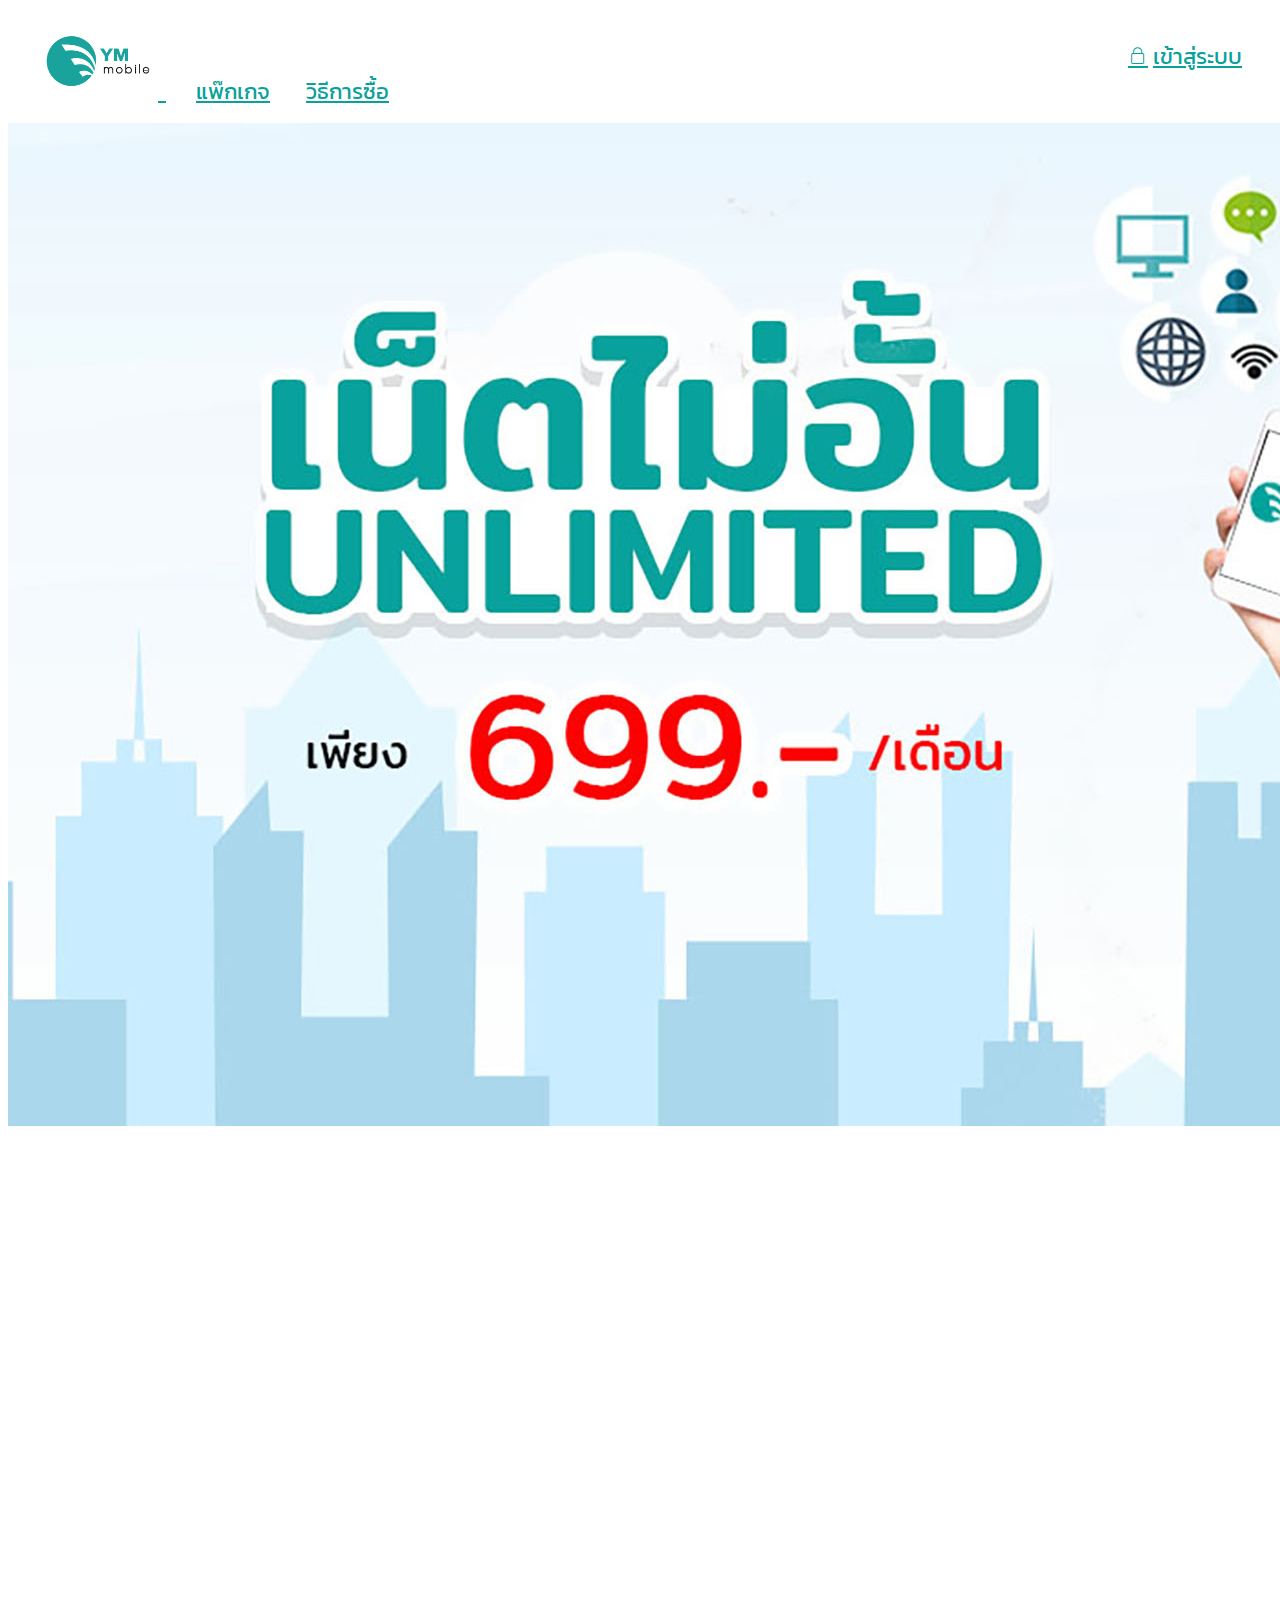
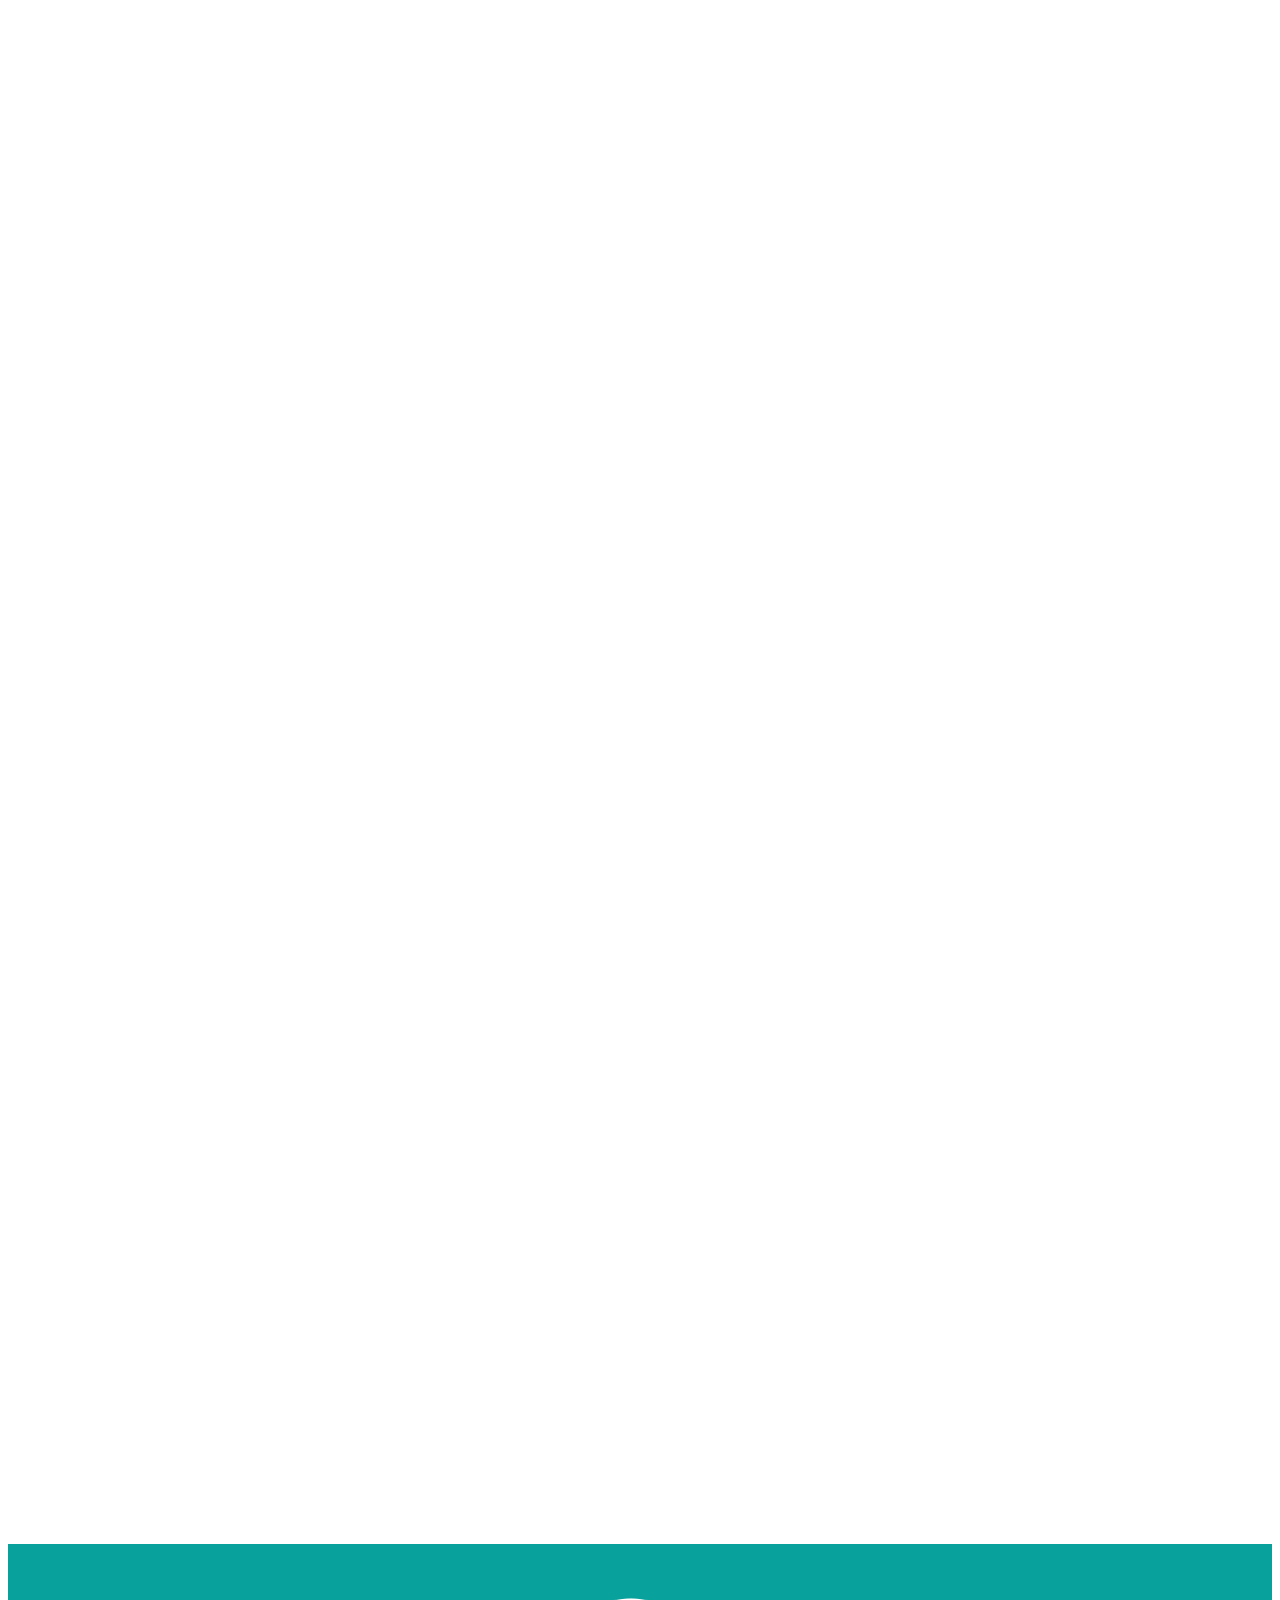
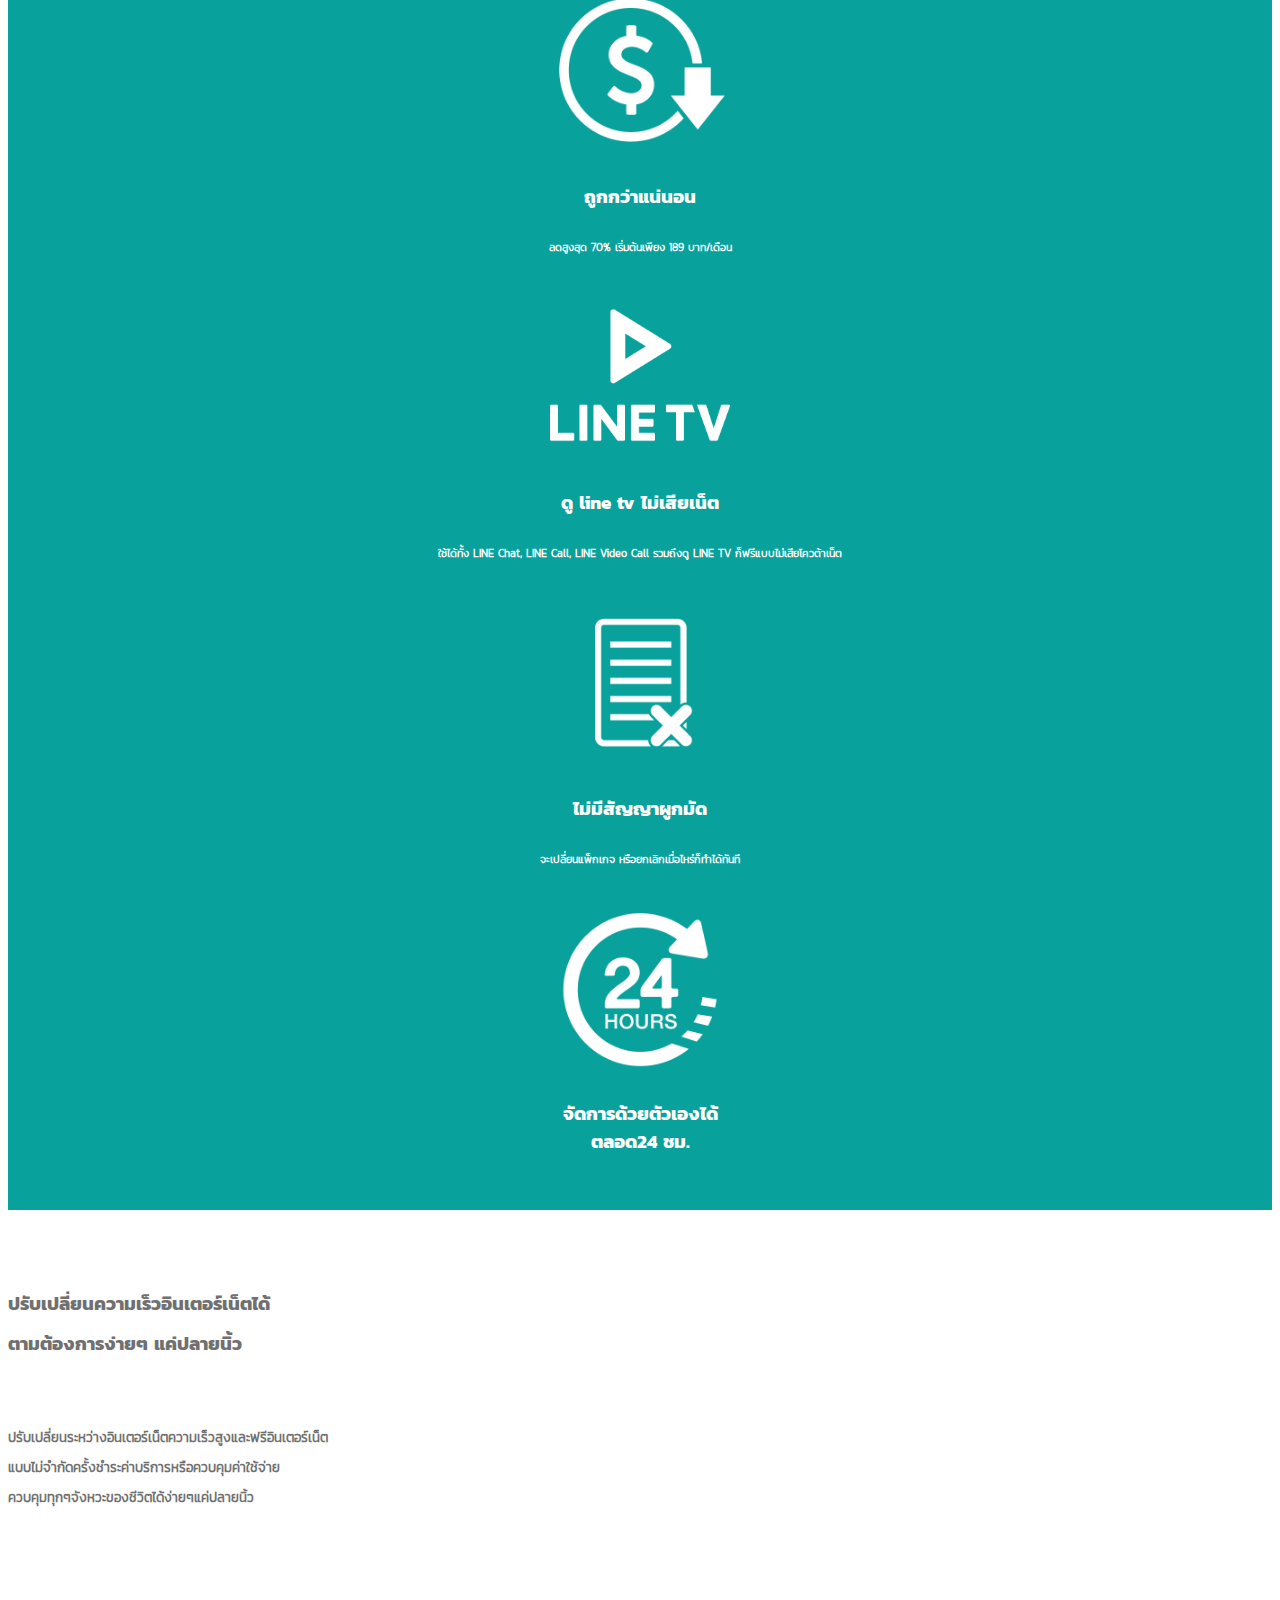
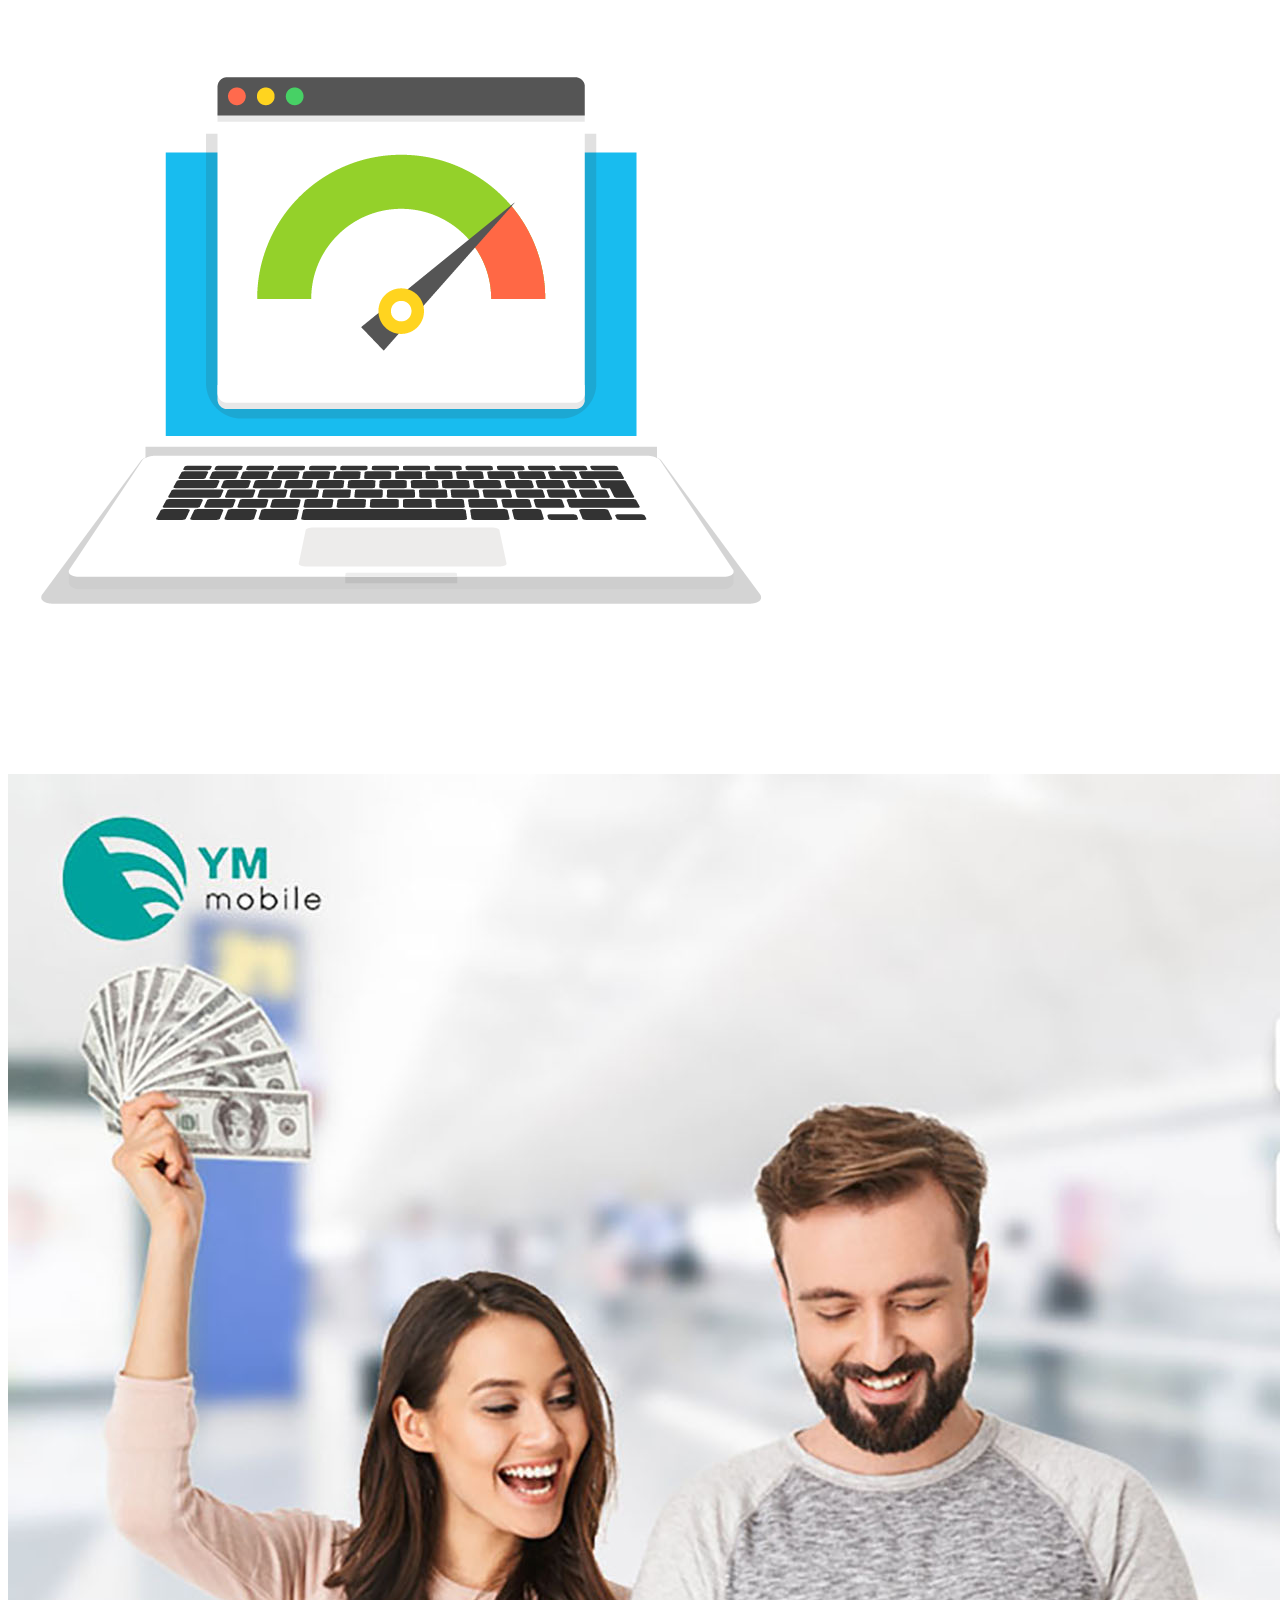
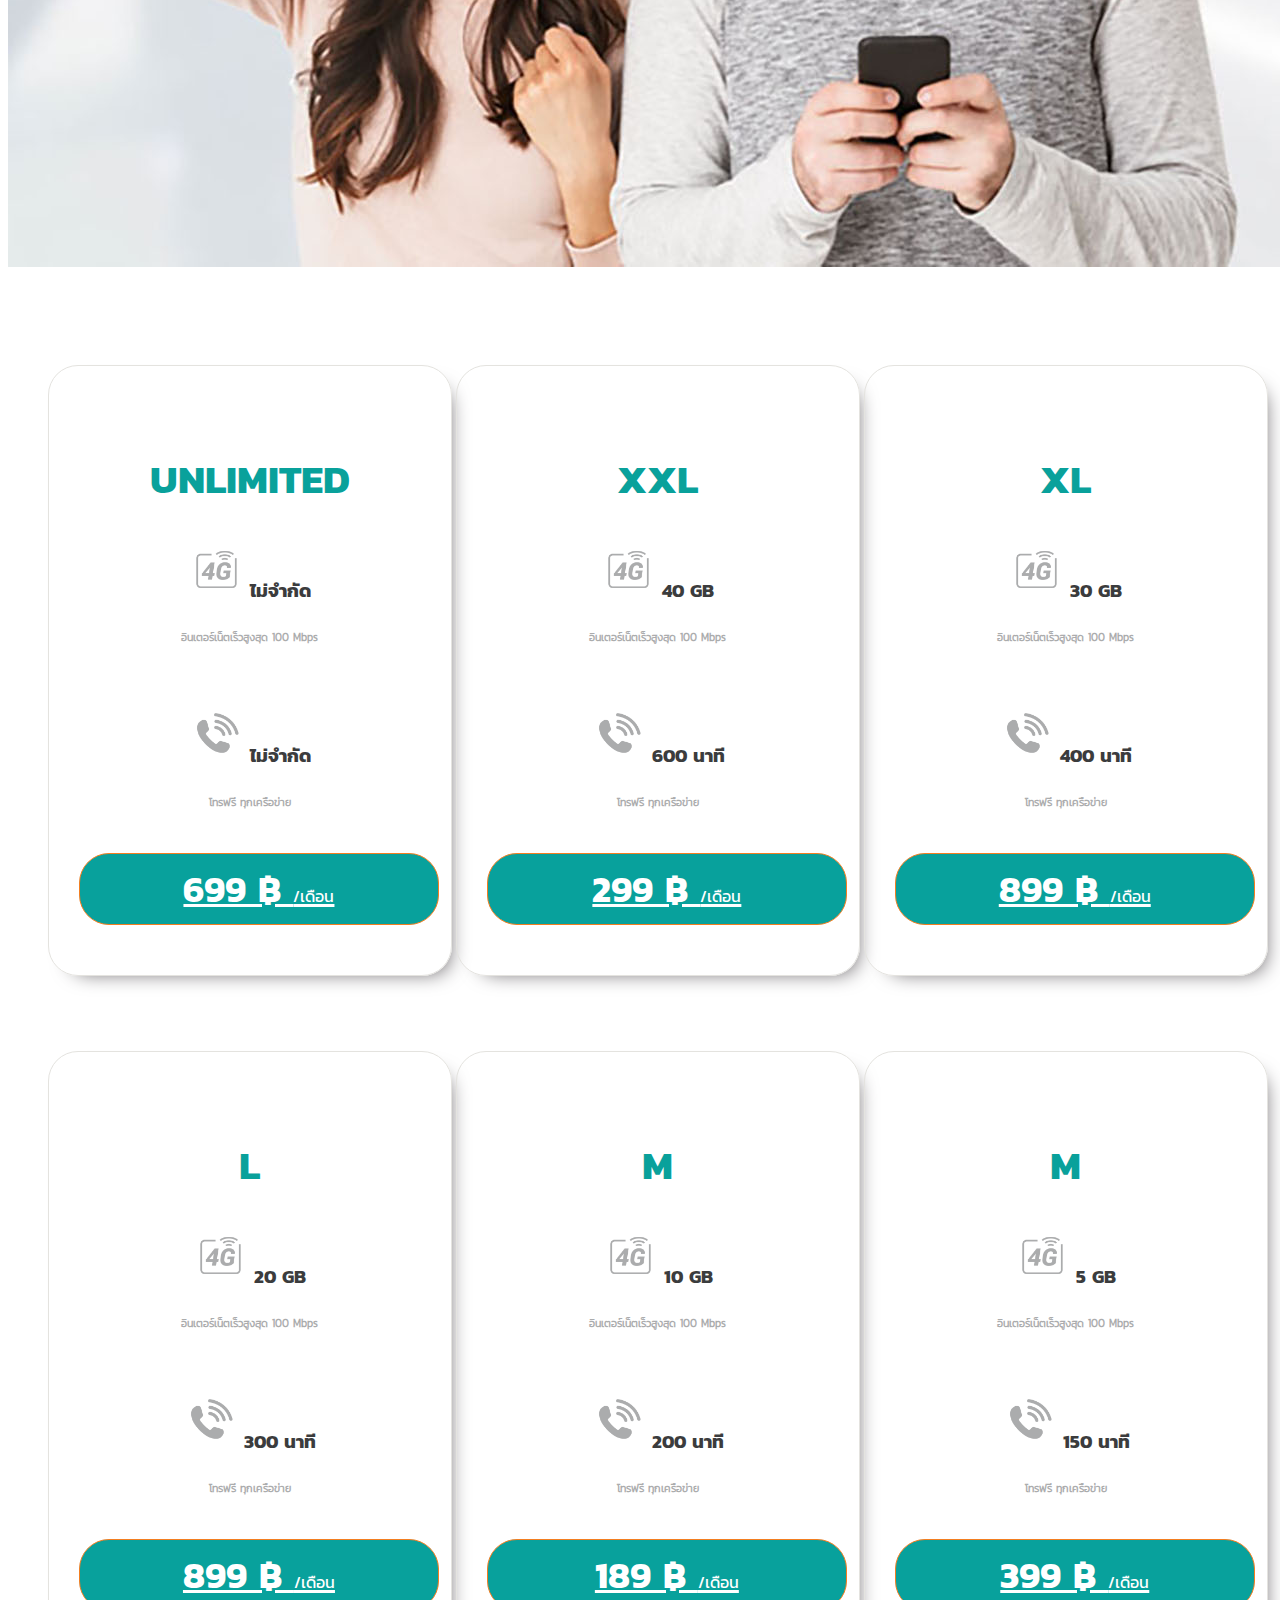
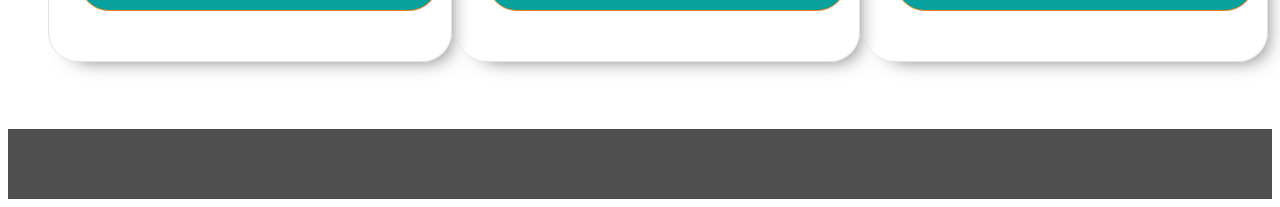
==== index.html @ 4eec6239 "frist commit" ====
<!DOCTYPE html>
<html>
<head>
    <meta charset="utf-8">
    <meta http-equiv="X-UA-Compatible" content="IE=edge">
    <meta name="viewport" content="width=device-width, initial-scale=1">
    <link rel="stylesheet" href="https://stackpath.bootstrapcdn.com/bootstrap/4.5.0/css/bootstrap.min.css"
        integrity="sha384-9aIt2nRpC12Uk9gS9baDl411NQApFmC26EwAOH8WgZl5MYYxFfc+NcPb1dKGj7Sk" crossorigin="anonymous">
    <link href="css/main.css" rel="stylesheet" type="text/css" />  
    <!--  <link rel="shortcut icon" href="images/icon.ico" /> -->
    <link rel="icon" type="image/x-icon" href="images/iconx.png">
    <link rel="stylesheet" href="https://cdn.linearicons.com/free/1.0.0/icon-font.min.css">
    <link rel="stylesheet" href="https://pro.fontawesome.com/releases/v5.10.0/css/all.css" integrity="sha384-AYmEC3Yw5cVb3ZcuHtOA93w35dYTsvhLPVnYs9eStHfGJvOvKxVfELGroGkvsg+p" crossorigin="anonymous"/>
    <title> YM mobile </title> 
    <link href="css/lightslider.css" rel="stylesheet" type="text/css" />

</head>
<body>
    <header>
        <div class="col-12">
            <div class="row justify-content-center">
                <div class="col-lg-10 col-12">
                    <a href="#">
                        <img src="images/logo.png" class=" logo">
                    </a>
                    <a href="#">แพ๊กเกจ</a>
                    <a href="#">วิธีการซื้อ</a>
                    <a href="#" class="login">เข้าสู่ระบบ</a>
                </div>
            </div>
        </div>
    </header> 

    <main>
        
        <section id="cover">
            <div id="demo" class="carousel slide carousel-fade" data-ride="carousel">
                <!-- <ul class="carousel-indicators">
                    <li data-target="#demo" data-slide-to="0" class="active"></li>
                    <li data-target="#demo" data-slide-to="1"></li>
                    <li data-target="#demo" data-slide-to="2"></li>
                </ul> -->
                <div class="carousel-inner">
                    <div class="carousel-item uk-cover active">
                        <img src="images/banner8.jpg" class="img-fluid d-block mx-auto mb-x">
                        <img src="images/banner8m.png" class="img-fluid d-block mx-auto pc-x">
                    </div>
                    <div class="carousel-item uk-cover">
                        <img src="images/banner8.jpg" class="img-fluid d-block mx-auto mb-x">
                        <img src="images/banner8m.png" class="img-fluid d-block mx-auto pc-x">
                    </div>
                    <div class="carousel-item uk-cover-background">
                        <img src="images/banner8.jpg" class="img-fluid d-block mx-auto mb-x">
                        <img src="images/banner8m.png" class="img-fluid d-block mx-auto pc-x">
                    </div>
                </div>
            </div>
        </section>

        <section class="sec2">
            <div class="clearfix">&nbsp;</div>
            <div class="clearfix">&nbsp;</div>
            <div class="col">
                <div class="row justify-content-center">
                    <div class="col-lg-10">
                        <div class="row">
                            <div class="col-lg-3 col-12 p-0">
                                <img src="images/1-01.png" class="img-fluid d-block mx-auto">
                                <h3>ถูกกว่าแน่นอน</h3>
                                <h6>ลดสูงสุด 70% เริ่มต้นเพียง 189 บาท/เดือน</h6>
                            </div>
                            <div class="col-lg-3 col-12 p-0">
                                <img src="images/2.png" class="img-fluid d-block mx-auto">
                                <h3>ดู line tv ไม่เสียเน็ต</h3>
                                <h6>ใช้ได้ทั้ง LINE Chat, LINE Call, LINE Video Call รวมถึงดู LINE TV ก็ฟรีแบบไม่เสียโควต้าเน็ต</h6>
                            </div>
                            <div class="col-lg-3 col-12 p-0">
                                <img src="images/3-01.png" class="img-fluid d-block mx-auto">
                                <h3>ไม่มีสัญญาผูกมัด</h3>
                                <h6>จะเปลี่ยนแพ็กเกจ หรือยกเลิกเมื่อไหร่ก็ทำได้ทันที</h6>
                            </div>
                            <div class="col-lg-3 col-12 p-0">
                                <img src="images/4-01.png" class="img-fluid d-block mx-auto">
                                <h3>จัดการด้วยตัวเองได้ <br>ตลอด24 ชม.</h3>
                            </div>
                        </div>
                    </div>
                </div>
            </div>
            <div class="clearfix">&nbsp;</div>
            <div class="clearfix">&nbsp;</div>
        </section>
        <section class="sec3">
            <div class="clearfix">&nbsp;</div>
            <div class="clearfix">&nbsp;</div>
            <div class="col">
                <div class="row justify-content-center">
                    <div class="col-lg-8">
                        <div class="row">
                            <div class="col-lg-9 col-12">
                                <span class="mb-x"><br></span>
                                <h3>ปรับเปลี่ยนความเร็วอินเตอร์เน็ตได้ <br> ตามต้องการง่ายๆ แค่ปลายนิ้ว</h3>
                                <span class="mb-x"><br></span>
                                <h5 class="mb-x">
                                    ปรับเปลี่ยนระหว่างอินเตอร์เน็ตความเร็วสูงและฟรีอินเตอร์เน็ต<br>
                                    แบบไม่จำกัดครั้งชำระค่าบริการหรือควบคุมค่าใช้จ่าย<br>
                                    ควบคุมทุกๆจังหวะของชีวิตได้ง่ายๆแค่ปลายนิ้ว
                                </h5>
                            </div>
                            <div class="col-lg-3 col-12">
                                <img src="images/Untitled-1-01.png" class="img-fluid d-block mx-auto"> 
                                <h5 class="pc-x">
                                    ปรับเปลี่ยนระหว่างอินเตอร์เน็ตความเร็วสูงและฟรีอินเตอร์เน็ต<br>
                                    แบบไม่จำกัดครั้งชำระค่าบริการหรือควบคุมค่าใช้จ่าย<br>
                                    ควบคุมทุกๆจังหวะของชีวิตได้ง่ายๆแค่ปลายนิ้ว
                                </h5>
                            </div> 
                        </div>
                    </div>
                </div>
            </div>
            <div class="clearfix">&nbsp;</div>
            <div class="clearfix">&nbsp;</div>
        </section>
        <section>
            <img src="images/boxd.jpg" class="img-fluid d-block mx-auto mb-x">
            <img src="images/boxdm.png" class="img-fluid d-block mx-auto pc-x">
        </section>

        <section class="sec4">
            <div class="clearfix">&nbsp;</div> 
            
            <div class="col">
                <div class="row justify-content-center">
                    <div class="col-1 p-0 pc-x"></div>
                    <div class="col-lg-9 col-11 p-0">
                        <div class="row">
                            <ul id="product">
                                <li>
                                    <div class="col-12 ">
                                        <div class="col box-p">
                                            <h2>UNLIMITED</h2>
                                            <h3> <img src="images/4g-01.png"> ไม่จำกัด</h3>
                                            <h6>อินเตอร์เน็ตเร็วสูงสุด 100 Mbps</h6>
                                            <br>
                                            <h3> <img src="images/call-01.png"> ไม่จำกัด</h3>
                                            <h6>โทรฟรี ทุกเครือข่าย</h6>
                                            <br>
                                            <div class="col">
                                                <a href="#" class="btn-x">699 ฿ <span>/เดือน</span></a>
                                            </div>
                                            <span class="p">ลด 72%<br>12 เดือน</span>
                                        </div>
                                    </div> 
                                </li>
                                <li>
                                    <div class="col-12  ">
                                        <div class="col box-p">
                                            <h2>xxl</h2>
                                            <h3> <img src="images/4g-01.png"> 40 gb</h3>
                                            <h6>อินเตอร์เน็ตเร็วสูงสุด 100 Mbps</h6>
                                            <br>
                                            <h3> <img src="images/call-01.png"> 600 นาที</h3>
                                            <h6>โทรฟรี ทุกเครือข่าย</h6>
                                            <br>
                                            <div class="col">
                                                <a href="#" class="btn-x">299 ฿ <span>/เดือน</span></a>
                                            </div>
                                            <span class="p">ลด 65%<br>12 เดือน</span>
                                        </div>
                                    </div> 
                                </li>
                                <li>
                                    <div class="col-12  ">
                                        <div class="col box-p">
                                            <h2>xl</h2>
                                            <h3> <img src="images/4g-01.png"> 30 gb</h3>
                                            <h6>อินเตอร์เน็ตเร็วสูงสุด 100 Mbps</h6>
                                            <br>
                                            <h3> <img src="images/call-01.png"> 400 นาที</h3>
                                            <h6>โทรฟรี ทุกเครือข่าย</h6>
                                            <br>
                                            <div class="col">
                                                <a href="#" class="btn-x">899 ฿ <span>/เดือน</span></a>
                                            </div>
                                            <span class="p">ลด 60%<br>12 เดือน</span>
                                        </div>
                                    </div> 
                                </li>
                                <li>
                                    <div class="col-12  ">
                                        <div class="col box-p">
                                            <h2>l</h2>
                                            <h3> <img src="images/4g-01.png"> 20 gb</h3>
                                            <h6>อินเตอร์เน็ตเร็วสูงสุด 100 Mbps</h6>
                                            <br>
                                            <h3> <img src="images/call-01.png"> 300 นาที</h3>
                                            <h6>โทรฟรี ทุกเครือข่าย</h6>
                                            <br>
                                            <div class="col">
                                                <a href="#" class="btn-x">899 ฿ <span>/เดือน</span></a>
                                            </div> 
                                        </div>
                                    </div> 
                                </li>
                                <li>
                                    <div class="col-12  ">
                                        <div class="col box-p">
                                            <h2>m</h2>
                                            <h3> <img src="images/4g-01.png"> 10 gb</h3>
                                            <h6>อินเตอร์เน็ตเร็วสูงสุด 100 Mbps</h6>
                                            <br>
                                            <h3> <img src="images/call-01.png"> 200 นาที</h3>
                                            <h6>โทรฟรี ทุกเครือข่าย</h6>
                                            <br>
                                            <div class="col">
                                                <a href="#" class="btn-x">189 ฿ <span>/เดือน</span></a>
                                            </div> 
                                            <span class="p">ลด 62%<br>12 เดือน</span>
                                        </div>
                                    </div> 
                                </li>
                                <li>
                                    <div class="col-12  ">
                                        <div class="col box-p">
                                            <h2>m</h2>
                                            <h3> <img src="images/4g-01.png"> 5 gb</h3>
                                            <h6>อินเตอร์เน็ตเร็วสูงสุด 100 Mbps</h6>
                                            <br>
                                            <h3> <img src="images/call-01.png"> 150 นาที</h3>
                                            <h6>โทรฟรี ทุกเครือข่าย</h6>
                                            <br>
                                            <div class="col">
                                                <a href="#" class="btn-x">399 ฿ <span>/เดือน</span></a>
                                            </div>  
                                        </div>
                                    </div> 
                                </li>
                            </ul>
                        </div>
                    </div>
                </div>
            </div>
            <div class="clearfix">&nbsp;</div>
            <div class="clearfix">&nbsp;</div>
        </section>



    </main>
    <footer>
        
    </footer>
    <style type="text/css">
        /*.lSPager, .lSAction{
            display: none;
        }*/
        .lSAction > a {
            display: none;
        }
    </style>

    <script src="https://code.jquery.com/jquery-3.5.1.min.js"></script> 
    <script src="https://cdn.jsdelivr.net/npm/popper.js@1.16.0/dist/umd/popper.min.js"
        integrity="sha384-Q6E9RHvbIyZFJoft+2mJbHaEWldlvI9IOYy5n3zV9zzTtmI3UksdQRVvoxMfooAo"
        crossorigin="anonymous"></script>
    <script src="https://stackpath.bootstrapcdn.com/bootstrap/4.5.0/js/bootstrap.min.js"
        integrity="sha384-OgVRvuATP1z7JjHLkuOU7Xw704+h835Lr+6QL9UvYjZE3Ipu6Tp75j7Bh/kR0JKI"
        crossorigin="anonymous"></script>  
    <script src="js/lightslider.js"></script>
    <script type="text/javascript">
        $(document).ready(function() {
        
            var width = $(window).width();
            if (width<992) {
                $("#product").lightSlider({
                    item:1.3,
                    loop:false,
                    keyPress:true,
                });  
                $(".col-lg-9 .row").removeClass("row");
            } 
 
        });
    </script>


</body>



</html>
---- css/main.css ----
@font-face{
  font-family: Kanit-Bold;
  src: url(../fonts/Kanit-Bold.ttf);
  font-style: normal;
  font-variant:initial;
} 
@font-face{
  font-family: Kanit-Light;
  src: url(../fonts/Kanit-Light.ttf);
  font-style: normal;
  font-variant:initial;
} 
@font-face{
  font-family: Kanit-Medium;
  src: url(../fonts/Kanit-Medium.ttf);
  font-style: normal;
  font-variant:initial;
} 
@font-face{
  font-family: Kanit-Regular;
  src: url(../fonts/Kanit-Regular.ttf);
  font-style: normal;
  font-variant:initial;
} 
@font-face{
  font-family: Linearicons-Free;
  src: url(../fonts/Linearicons-Free.ttf);
  font-style: normal;
  font-variant:initial;
} 


/*html {
  scroll-behavior: smooth;
}*/
.none-pad{
  padding: 0px 0px 0px 0px !important;
} 
.none-pad-r{
  padding: 0px 5px 0px 0px !important;
} 
.none-right{
  margin-right: -15px;
} 
.none-left{
  margin-left: -15px;
} 

.dropdown:hover>.dropdown-menu {
  display: block;
}
 
.navbar-toggler-left .fa-bars{
  color: #fff !important;
}
@media only screen and (max-width: 991px) { /* MOBILE */
  .mb-x{
    display: none !important;
  }
  .none-xs{
    padding: 0px 0px 0px 0px !important;
  }   
}
@media only screen and (min-width: 992px) { /* PC */
  .pc-x{
    display: none !important;
  }  
}

 
a:hover{
  text-decoration: none;
}
/*.banner {
  height: 100vh;
}*/ 

 
header{
  background-color: #fff;
  padding: 15px;
  font-family: Kanit-Regular;
}

header .logo{
  width: 120px;
}


header a{
  color: #09a19b;  
}
header a:hover{
  color: #348784;
}
header a.login{
  font-family: Kanit-Regular;
}
header a.login:before{
  content: "\e80f";
  font-family: Linearicons-Free;
  padding-right: 5px; 
}
.sec2{
  background-color: #09a19b;
  text-align: center;
}
.sec2 img{
  width: 180px;
}
.sec2 h3{
  font-family: Kanit-Bold;
  color: #fff;
}
.sec2 h6{
  font-family: Kanit-Light;
  color: #fff;
  line-height: 25px;
}
.sec3{
  background-color: #f8f8f8; 
}
.sec3 h3{
  font-family: Kanit-Bold;
  color: #707070;
  line-height: 40px;
}
.sec3 h5{
  font-family: Kanit-Light;
  color: #707070;
  line-height: 25px;
  line-height: 30px;
}
.sec3 {
  background-color: #fff;
}

.box-p{
  border-radius: 30px;  
  text-align: center;
  border: 1px solid #e4e3df;
  margin-top: 60px;
  -webkit-box-shadow: 10px 10px 20px -13px rgba(99,95,99,1);
  -moz-box-shadow: 10px 10px 20px -13px rgba(99,95,99,1);
  box-shadow: 10px 10px 20px -13px rgba(99,95,99,1); 
  margin-bottom: 15px;
}
.box-p:hover{
  -webkit-box-shadow: 10px 10px 20px -8px rgba(99,95,99,1);
  -moz-box-shadow: 10px 10px 20px -8px rgba(99,95,99,1);
  box-shadow: 10px 10px 20px -8px rgba(99,95,99,1);
}
.box-p img{
  height: 55px;
}

.box-p h2{
  color: #09a19b;
  font-family: Kanit-Bold; 
  z-index: 999;
  text-transform: uppercase;
}
.box-p h3{
  color: #3b3c3d;
  font-family: Kanit-Bold;
  text-transform: uppercase;
}
.box-p h6{
  color: #abacad;
  font-family: Kanit-Light;
}

.btn-x{
  display: block;
  width: 100%;
  font-family: Kanit-Bold;
  background-color: #08a19c;
  border-radius:30px;
  color: #fff;
  padding: 8px; 
  border: 1px solid #f37e21;
}
.btn-x span{ 
  font-family: Kanit-Regular;
}
.box-p span.p{ 
  background-image: linear-gradient(to bottom, #f86464, #fa6e6e, #fc7777, #fd8181, #fe8a8a); 
  color: #fff; 
  text-align:  center;
  font-family: Kanit-Regular;
  position: absolute;
  right: 0;
  top: 0; 
  border-radius: 100%;
  z-index: -1;
}
.btn-x:hover{
  color: #fff;
  background-color: #348784;
}

footer{
  background-color: #4f4f4f;
  min-height: 70px;
}


@media only screen and (max-width: 991px) { /* MOBILE */
  .sec2 h3{
    font-size: 18px;
  }
  .sec2 h6{
    font-size: 14px;
    padding: 0px 15px;
  }
  .sec2 img{
  width: 120px;
}
  .lslide .col-12 .box-p{
    height: 360px;
    margin-top: 50px;
  }
  .lslide.active .col-12 .box-p{
    height: 380px;
    margin-top: 45px;
  }
  .box-p{ 
    max-width: 390px; 
    padding: 30px 15px;
  }
  #product .col-12{
    padding: 10px !important;
  }
  .box-p h2{ 
    font-size: 26px; 
  }
  .box-p h3{ 
    font-size: 20px; 
  }
  .box-p h6{ 
    font-size: 14px; 
  }
  .btn-x{ 
    font-size: 22px; 
  }
  .btn-x span{
    font-size: 12px; 
  }
  .box-p span.p{  
    font-size: 10px; 
    padding: 10px 8px; 
    margin-top: 15px;
    margin-right: 10px; 
  }
  .sec3 h3{
    font-size: 22px;
    text-align: center;
  }
  .sec3 h5{
    font-size: 16px;
    text-align: center;
  }
  header .col-12{
    padding-left: 0px;
    padding-right: 0px;
  }
  header .logo{
    width: 90px;
  }
  header a{ 
    padding-left: 5px;
    padding-right: 5px;
    font-size: 16px;
  }
  header a.login{ 
    padding-left: 5px;
    padding-right: 15px;
    float: right;
    margin-top: 14px;
    font-size: 14px;
  }
  header a.login:before{ 
    font-size: 16px;
    border-left: 2px solid #a2a2a2;
    padding-left: 30px;
  }
}
@media only screen and (min-width: 992px) { /* PC */
  .box-p{ 
    max-width: 390px; 
    padding: 50px 30px;
  }
  ul#product{
    list-style: none;    
  }
  #product li{
    width: 33%;
    display: inline-block;
  }
  .box-p h2{ 
    font-size: 40px; 
  }
  .btn-x{ 
    font-size: 36px; 
  }
  .btn-x span{
    font-size: 16px; 
  }
  .box-p span.p{  
    font-size: 12px; 
    padding: 15px 13px; 
    margin-top: 20px;
    margin-right: 20px; 
  }
  header a{ 
    padding-left: 15px;
    padding-right: 15px;
    font-size: 22px;
  }
  header a.login{ 
    padding-left: 15px;
    padding-right: 15px;
    float: right;
    margin-top: 17px;
  }
  header a.login:before{ 
    font-size: 20px;
  }
}










.carousel-fade .carousel-item {
 opacity: 0;
 transition-duration: .6s;
 transition-property: opacity;
}

.carousel-fade  .carousel-item.active,
.carousel-fade  .carousel-item-next.carousel-item-left,
.carousel-fade  .carousel-item-prev.carousel-item-right {
  opacity: 1;
}

.carousel-fade .active.carousel-item-left,
.carousel-fade  .active.carousel-item-right {
 opacity: 0;
}

.carousel-fade  .carousel-item-next,
.carousel-fade .carousel-item-prev,
.carousel-fade .carousel-item.active,
.carousel-fade .active.carousel-item-left,
.carousel-fade  .active.carousel-item-prev {
 transform: translateX(0);
 transform: translate3d(0, 0, 0);
}
/*
09a19b

348784
*/
---- css/lightslider.css ----
/*! lightslider - v1.1.6 - 2016-10-25
* https://github.com/sachinchoolur/lightslider
* Copyright (c) 2016 Sachin N; Licensed MIT */
/*! lightslider - v1.1.3 - 2015-04-14
* https://github.com/sachinchoolur/lightslider
* Copyright (c) 2015 Sachin N; Licensed MIT */
/** /!!! core css Should not edit !!!/**/ 

.lSSlideOuter {
    overflow: hidden;
    -webkit-touch-callout: none;
    -webkit-user-select: none;
    -khtml-user-select: none;
    -moz-user-select: none;
    -ms-user-select: none;
    user-select: none
}
.lightSlider:before, .lightSlider:after {
    content: " ";
    display: table;
}
.lightSlider {
    overflow: hidden;
    margin: 0;
}
.lSSlideWrapper {
    max-width: 100%;
    overflow: hidden;
    position: relative;
}
.lSSlideWrapper > .lightSlider:after {
    clear: both;
}
.lSSlideWrapper .lSSlide {
    -webkit-transform: translate(0px, 0px);
    -ms-transform: translate(0px, 0px);
    transform: translate(0px, 0px);
    -webkit-transition: all 1s;
    -webkit-transition-property: -webkit-transform,height;
    -moz-transition-property: -moz-transform,height;
    transition-property: transform,height;
    -webkit-transition-duration: inherit !important;
    transition-duration: inherit !important;
    -webkit-transition-timing-function: inherit !important;
    transition-timing-function: inherit !important;
}
.lSSlideWrapper .lSFade {
    position: relative;
}
.lSSlideWrapper .lSFade > * {
    position: absolute !important;
    top: 0;
    left: 0;
    z-index: 9;
    margin-right: 0;
    width: 100%;
}
.lSSlideWrapper.usingCss .lSFade > * {
    opacity: 0;
    -webkit-transition-delay: 0s;
    transition-delay: 0s;
    -webkit-transition-duration: inherit !important;
    transition-duration: inherit !important;
    -webkit-transition-property: opacity;
    transition-property: opacity;
    -webkit-transition-timing-function: inherit !important;
    transition-timing-function: inherit !important;
}
.lSSlideWrapper .lSFade > *.active {
    z-index: 10;
}
.lSSlideWrapper.usingCss .lSFade > *.active {
    opacity: 1;
}
/** /!!! End of core css Should not edit !!!/**/

/* Pager */
.lSSlideOuter .lSPager.lSpg {
    margin: 10px 0 0;
    padding: 0;
    text-align: center;
}
.lSSlideOuter .lSPager.lSpg > li {
    cursor: pointer;
    display: inline-block;
    padding: 0 5px;
}
.lSSlideOuter .lSPager.lSpg > li a {
    background-color: #d0d2d3;
    border-radius: 30px;
    display: inline-block;
    height: 18px;
    overflow: hidden;
    text-indent: -999em;
    width: 18px;
    position: relative;
    z-index: 99;
    -webkit-transition: all 0.5s linear 0s;
    transition: all 0.5s linear 0s;
}
.lSSlideOuter .lSPager.lSpg > li:hover a, .lSSlideOuter .lSPager.lSpg > li.active a {
    background-color: #09a19b;
}
.lSSlideOuter .media {
    opacity: 0.8;
}
.lSSlideOuter .media.active {
    opacity: 1;
}
/* End of pager */

/** Gallery */
.lSSlideOuter .lSPager.lSGallery {
    list-style: none outside none;
    padding-left: 0;
    margin: 0;
    overflow: hidden;
    transform: translate3d(0px, 0px, 0px);
    -moz-transform: translate3d(0px, 0px, 0px);
    -ms-transform: translate3d(0px, 0px, 0px);
    -webkit-transform: translate3d(0px, 0px, 0px);
    -o-transform: translate3d(0px, 0px, 0px);
    -webkit-transition-property: -webkit-transform;
    -moz-transition-property: -moz-transform;
    -webkit-touch-callout: none;
    -webkit-user-select: none;
    -khtml-user-select: none;
    -moz-user-select: none;
    -ms-user-select: none;
    user-select: none;
}
.lSSlideOuter .lSPager.lSGallery li {
    overflow: hidden;
    -webkit-transition: border-radius 0.12s linear 0s 0.35s linear 0s;
    transition: border-radius 0.12s linear 0s 0.35s linear 0s;
}
.lSSlideOuter .lSPager.lSGallery li.active, .lSSlideOuter .lSPager.lSGallery li:hover {
    border-radius: 5px;
}
.lSSlideOuter .lSPager.lSGallery img {
    display: block;
    height: auto;
    max-width: 100%;
}
.lSSlideOuter .lSPager.lSGallery:before, .lSSlideOuter .lSPager.lSGallery:after {
    content: " ";
    display: table;
}
.lSSlideOuter .lSPager.lSGallery:after {
    clear: both;
}
 
.lSAction > a {
    width: 32px;
    display: block;
    top: 50%;
    height: 32px;
    background-image: url('../img/controls.png');
    cursor: pointer;
    position: absolute;
    z-index: 99;
    margin-top: -16px;
    /*opacity: 0.5;*/
    -webkit-transition: opacity 0.35s linear 0s;
    transition: opacity 0.35s linear 0s;
}
.lSAction > a:hover {
    opacity: 1;
}
.lSAction > .lSPrev {
    background-position: 0 0;
    left: 0px;
    background-color: #A6CE39;
    border-radius: 100%;
    width: 45px;
    height: 45px;
    color: #fff !important;
}
.lSAction > .lSPrev i{
    padding-left: 15px;
    padding-top: 14px;
    font-size: 16px;
}
.lSAction > .lSNext {
    background-position: -32px 0;
    right: 0px;
    background-color: #A6CE39;
    border-radius: 100%;
    width: 45px;
    height: 45px;
    color: #fff !important;
}
.lSAction > .lSNext i{
    padding-left: 18px;
    padding-top: 14px;
    font-size: 16px;
}
.lSAction > a.disabled {
    pointer-events: none;
}
.cS-hidden {
    height: 1px;
    opacity: 0;
    filter: alpha(opacity=0);
    overflow: hidden;
}


/* vertical */
.lSSlideOuter.vertical {
    position: relative;
}
.lSSlideOuter.vertical.noPager {
    padding-right: 0px !important;
}
.lSSlideOuter.vertical .lSGallery {
    position: absolute !important;
    right: 0;
    top: 0;
}
.lSSlideOuter.vertical .lightSlider > * {
    width: 100% !important;
    max-width: none !important;
}

/* vertical controlls */
.lSSlideOuter.vertical .lSAction > a {
    left: 50%;
    margin-left: -14px;
    margin-top: 0;
}
.lSSlideOuter.vertical .lSAction > .lSNext {
    background-position: 31px -31px;
    bottom: 10px;
    top: auto;
}
.lSSlideOuter.vertical .lSAction > .lSPrev {
    background-position: 0 -31px;
    bottom: auto;
    top: 10px;
}
/* vertical */


/* Rtl */
.lSSlideOuter.lSrtl {
    direction: rtl;
}
.lSSlideOuter .lightSlider, .lSSlideOuter .lSPager {
    padding-left: 0;
    list-style: none outside none;
}
.lSSlideOuter.lSrtl .lightSlider, .lSSlideOuter.lSrtl .lSPager {
    padding-right: 0;
}
.lSSlideOuter .lightSlider > *,  .lSSlideOuter .lSGallery li {
    float: left;
}
.lSSlideOuter.lSrtl .lightSlider > *,  .lSSlideOuter.lSrtl .lSGallery li {
    float: right !important;
}
/* Rtl */

@-webkit-keyframes rightEnd {
    0% {
        left: 0;
    }

    50% {
        left: -15px;
    }

    100% {
        left: 0;
    }
}
@keyframes rightEnd {
    0% {
        left: 0;
    }

    50% {
        left: -15px;
    }

    100% {
        left: 0;
    }
}
@-webkit-keyframes topEnd {
    0% {
        top: 0;
    }

    50% {
        top: -15px;
    }

    100% {
        top: 0;
    }
}
@keyframes topEnd {
    0% {
        top: 0;
    }

    50% {
        top: -15px;
    }

    100% {
        top: 0;
    }
}
@-webkit-keyframes leftEnd {
    0% {
        left: 0;
    }

    50% {
        left: 15px;
    }

    100% {
        left: 0;
    }
}
@keyframes leftEnd {
    0% {
        left: 0;
    }

    50% {
        left: 15px;
    }

    100% {
        left: 0;
    }
}
@-webkit-keyframes bottomEnd {
    0% {
        bottom: 0;
    }

    50% {
        bottom: -15px;
    }

    100% {
        bottom: 0;
    }
}
@keyframes bottomEnd {
    0% {
        bottom: 0;
    }

    50% {
        bottom: -15px;
    }

    100% {
        bottom: 0;
    }
}
.lSSlideOuter .rightEnd {
    -webkit-animation: rightEnd 0.3s;
    animation: rightEnd 0.3s;
    position: relative;
}
.lSSlideOuter .leftEnd {
    -webkit-animation: leftEnd 0.3s;
    animation: leftEnd 0.3s;
    position: relative;
}
.lSSlideOuter.vertical .rightEnd {
    -webkit-animation: topEnd 0.3s;
    animation: topEnd 0.3s;
    position: relative;
}
.lSSlideOuter.vertical .leftEnd {
    -webkit-animation: bottomEnd 0.3s;
    animation: bottomEnd 0.3s;
    position: relative;
}
.lSSlideOuter.lSrtl .rightEnd {
    -webkit-animation: leftEnd 0.3s;
    animation: leftEnd 0.3s;
    position: relative;
}
.lSSlideOuter.lSrtl .leftEnd {
    -webkit-animation: rightEnd 0.3s;
    animation: rightEnd 0.3s;
    position: relative;
}
/*/  GRab cursor */
.lightSlider.lsGrab > * {
  cursor: -webkit-grab;
  cursor: -moz-grab;
  cursor: -o-grab;
  cursor: -ms-grab;
  cursor: grab;
}
.lightSlider.lsGrabbing > * {
  cursor: move;
  cursor: -webkit-grabbing;
  cursor: -moz-grabbing;
  cursor: -o-grabbing;
  cursor: -ms-grabbing;
  cursor: grabbing;
}
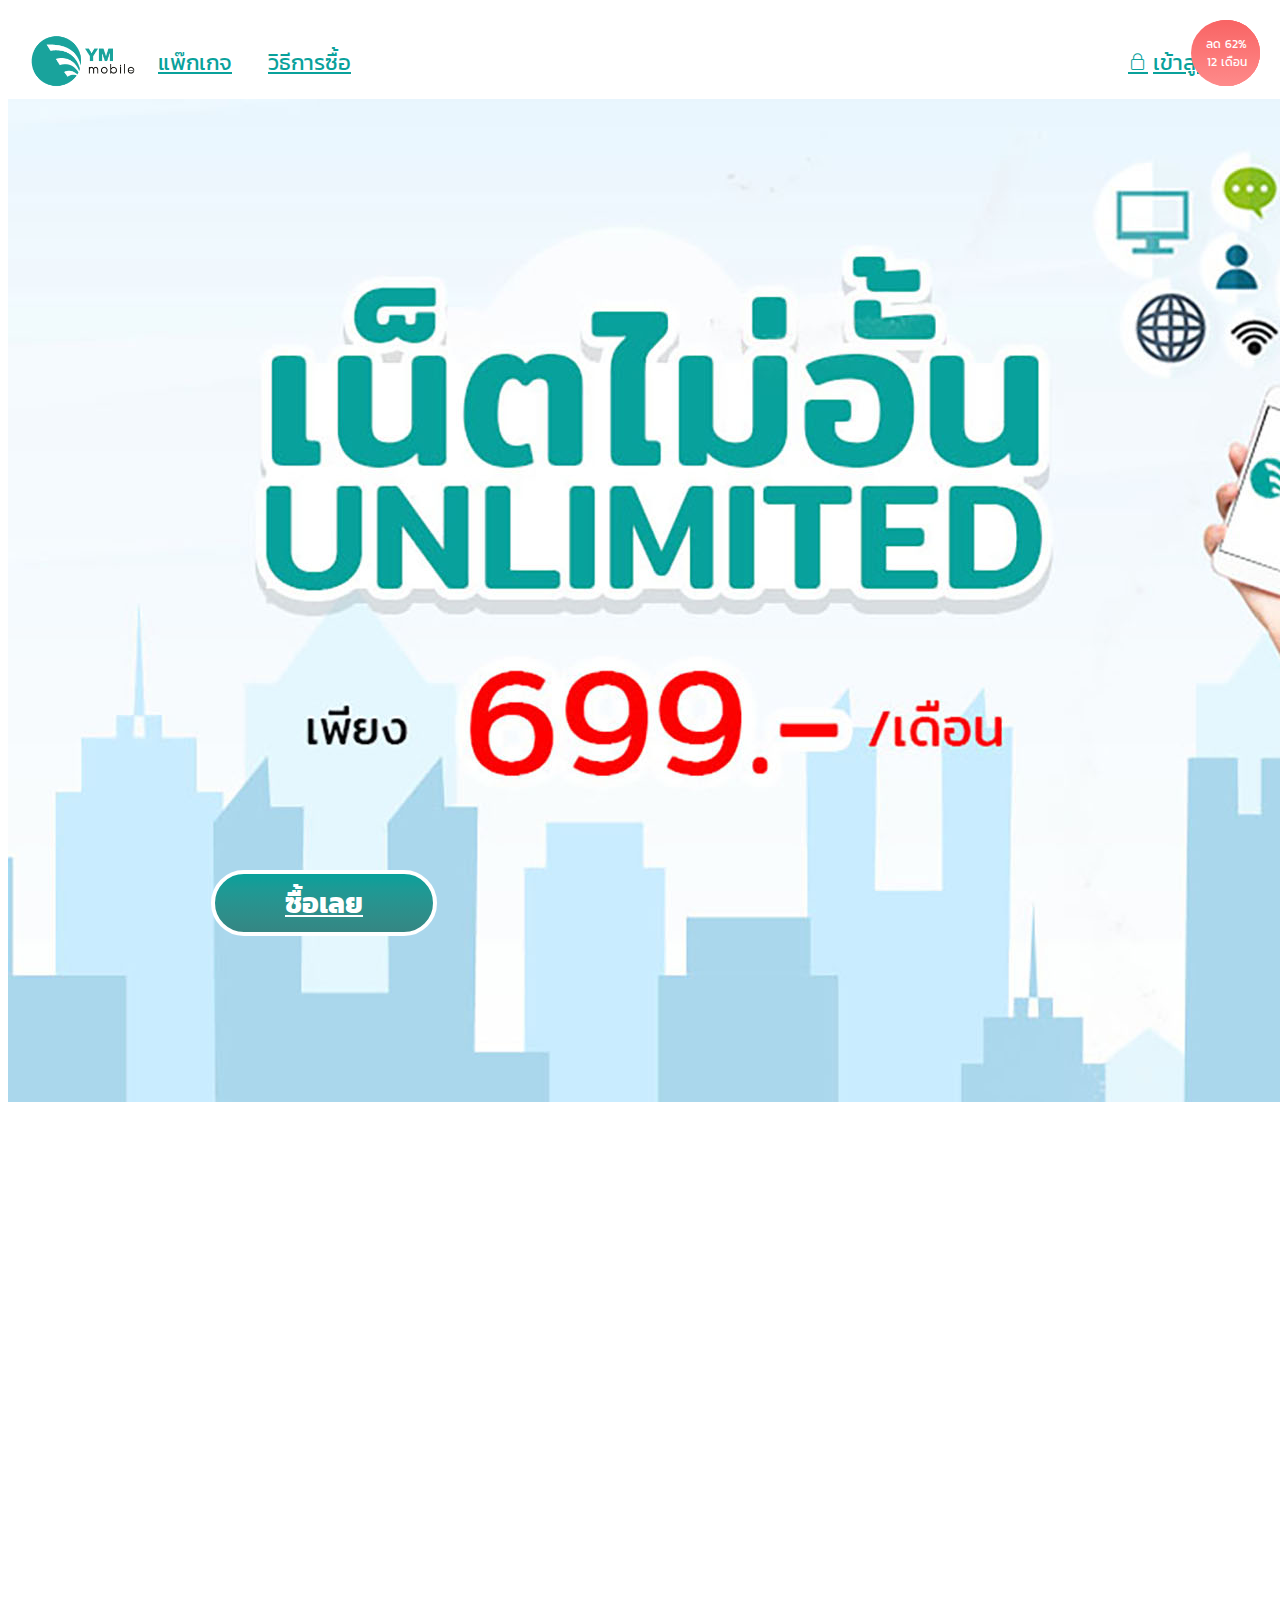
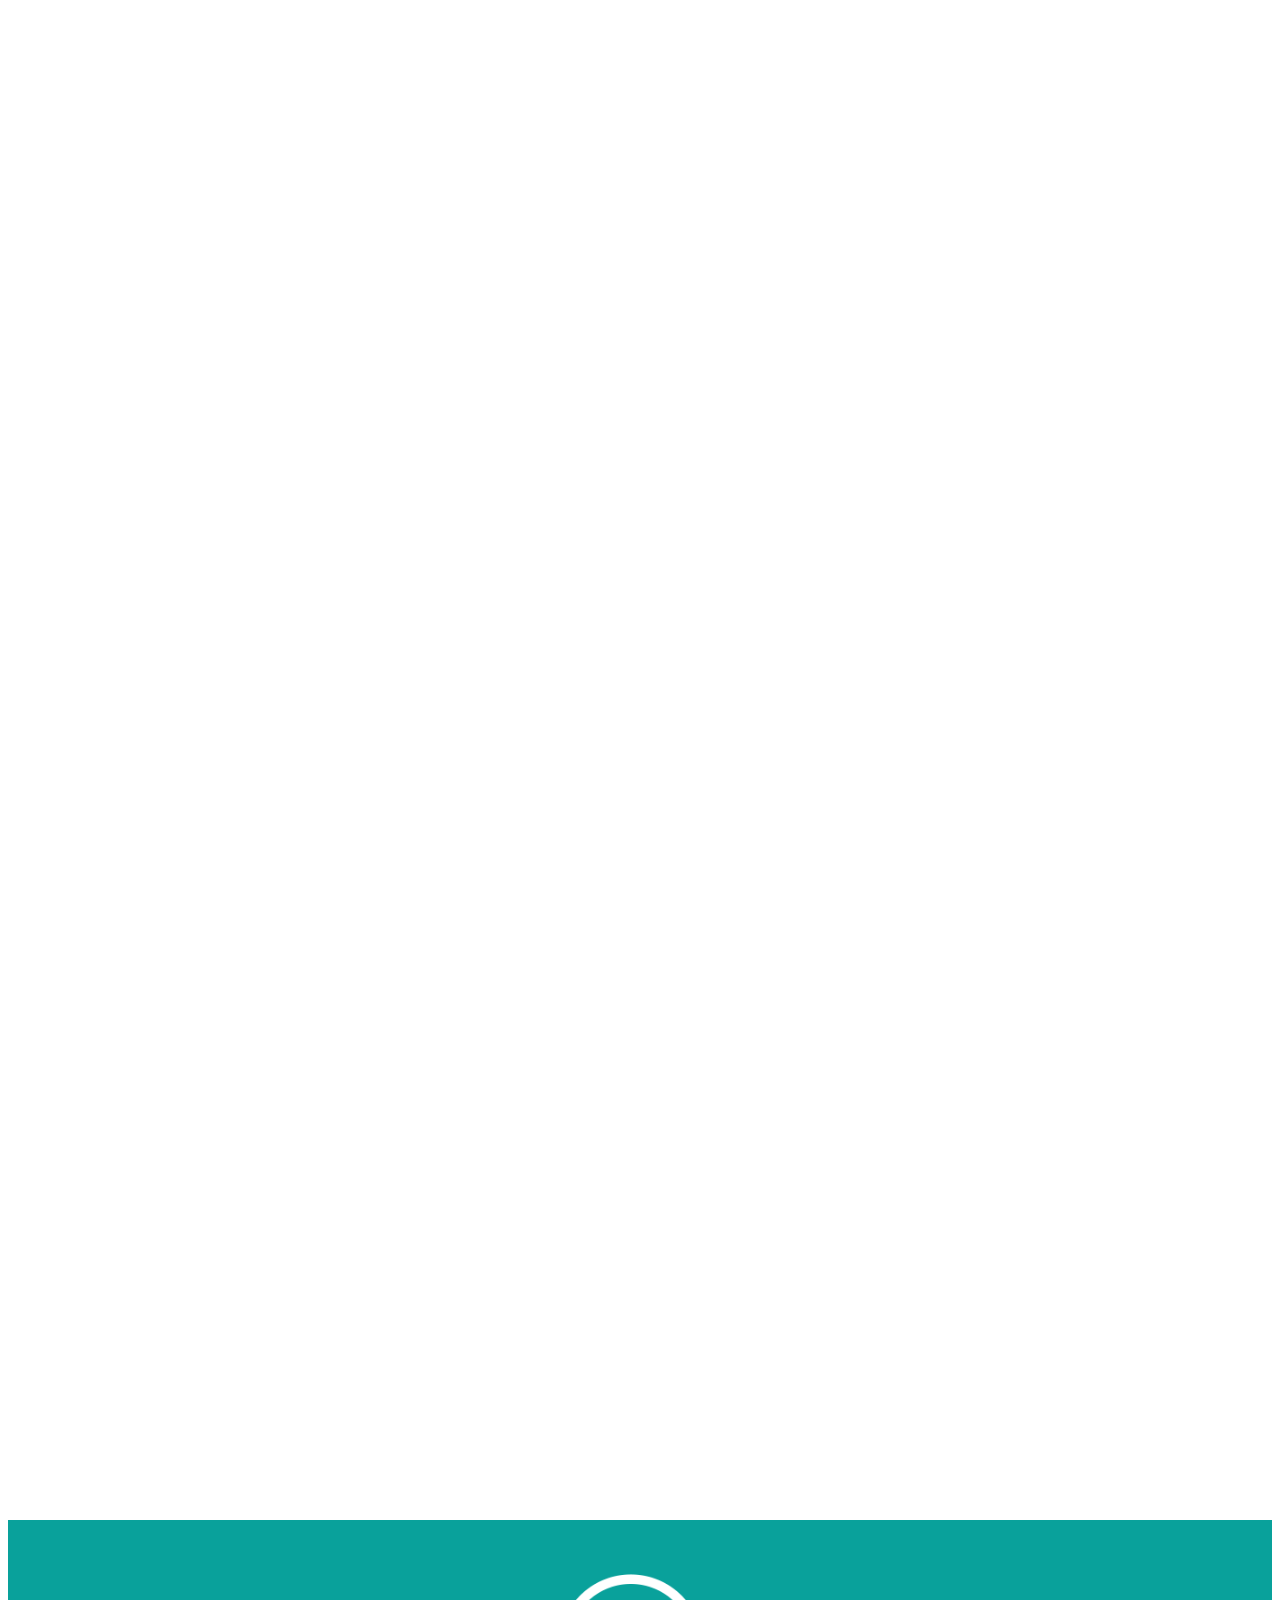
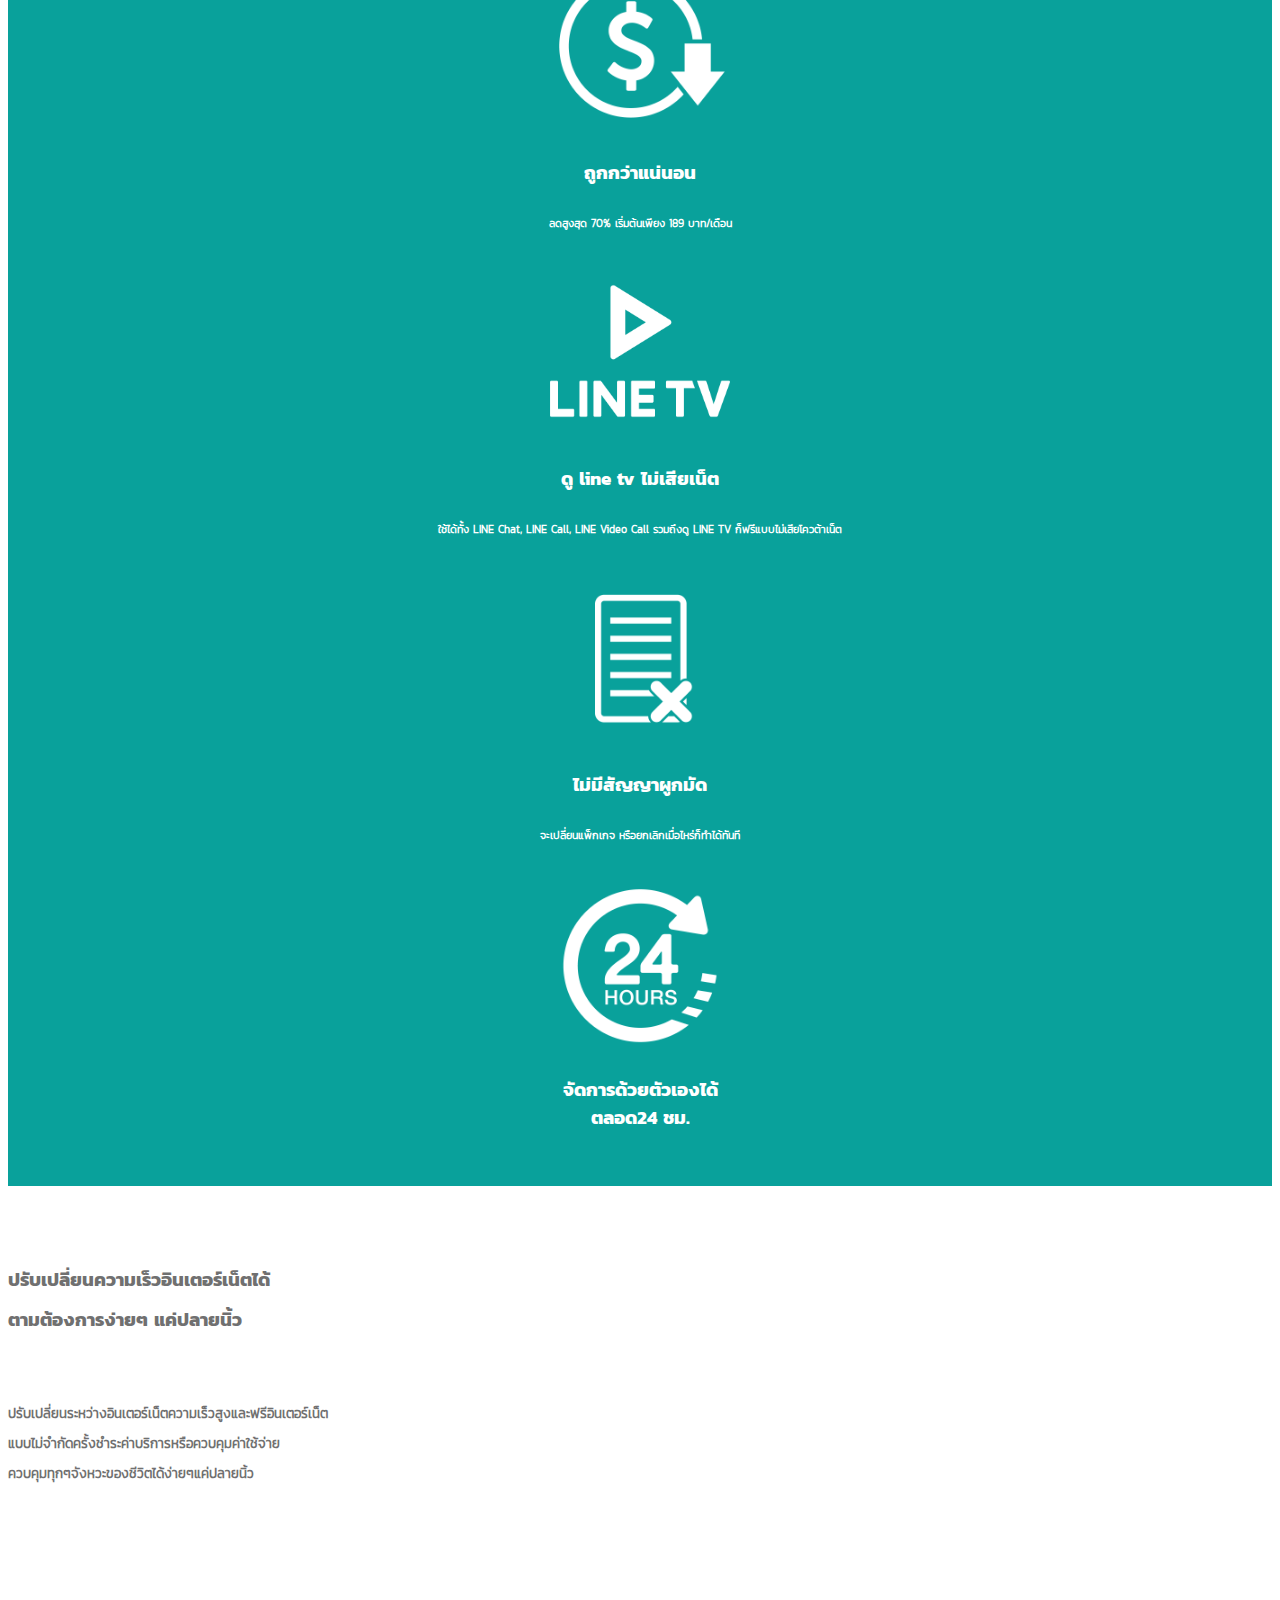
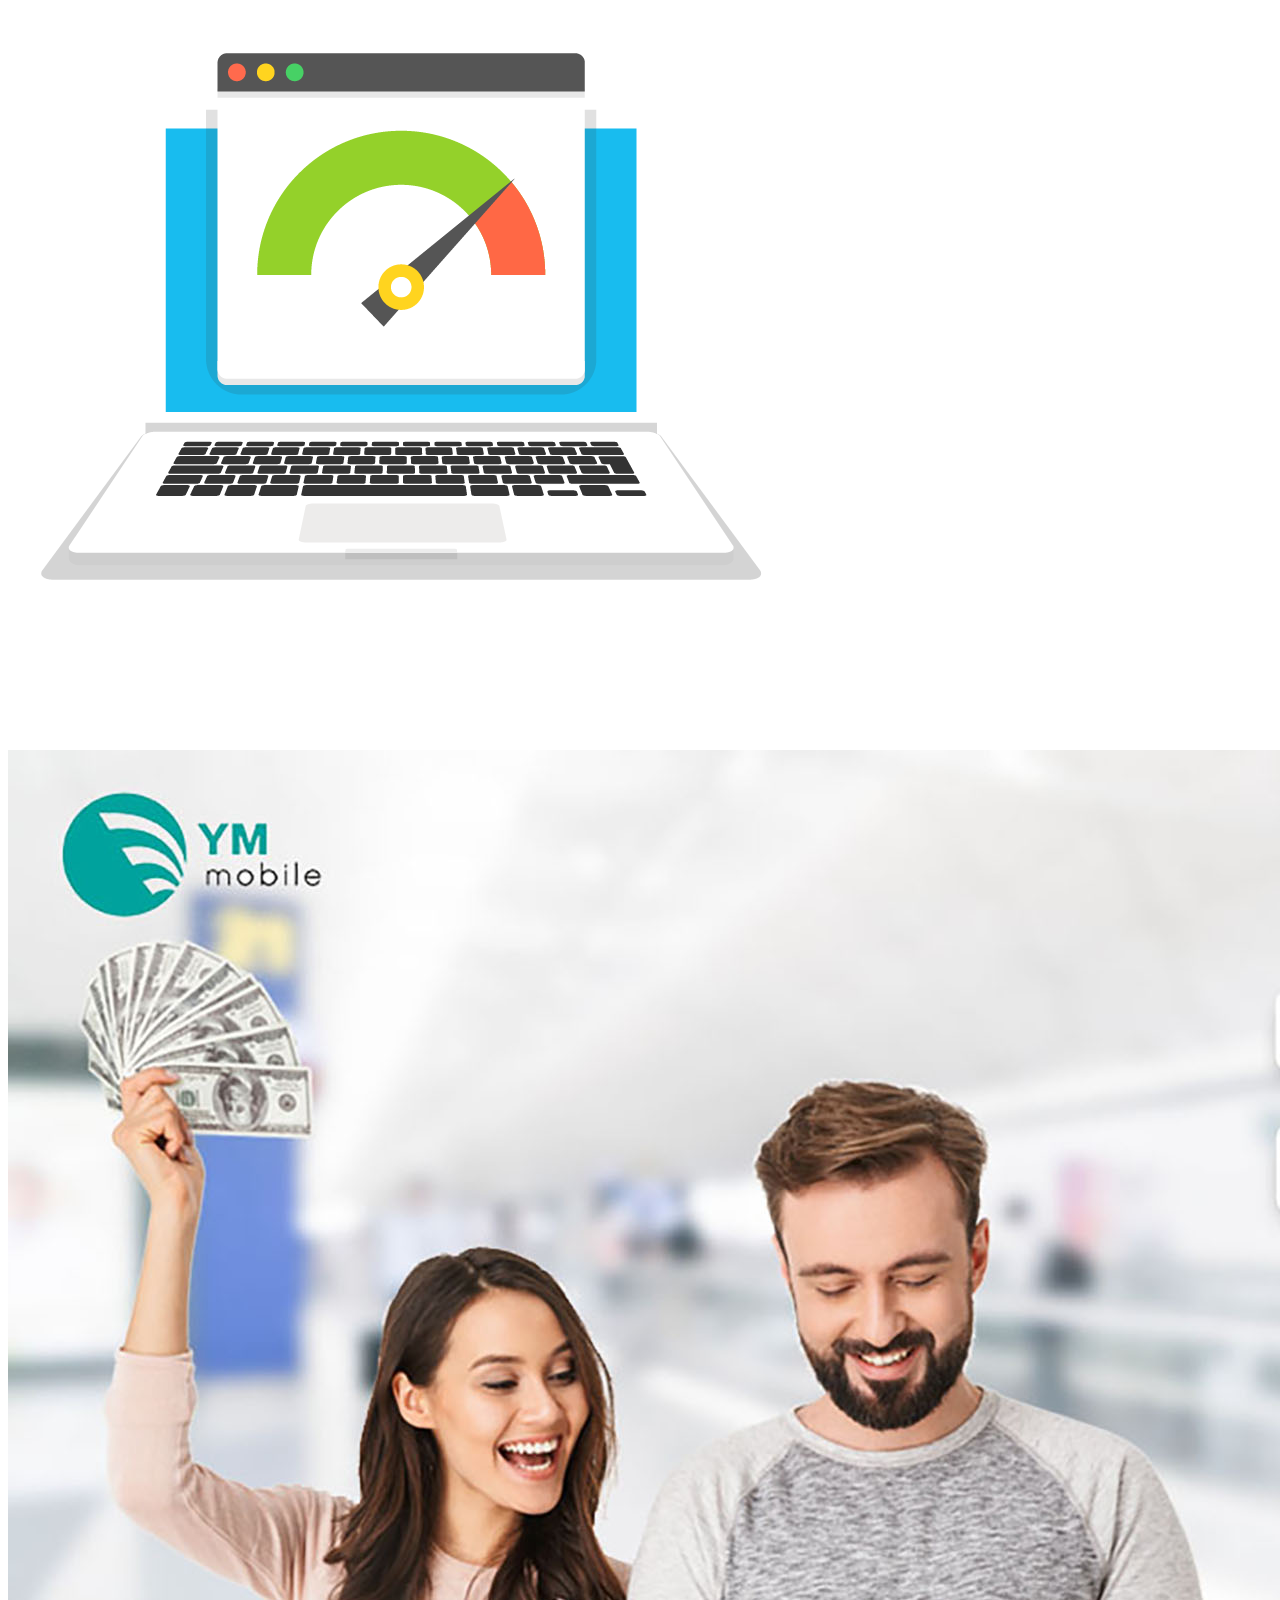
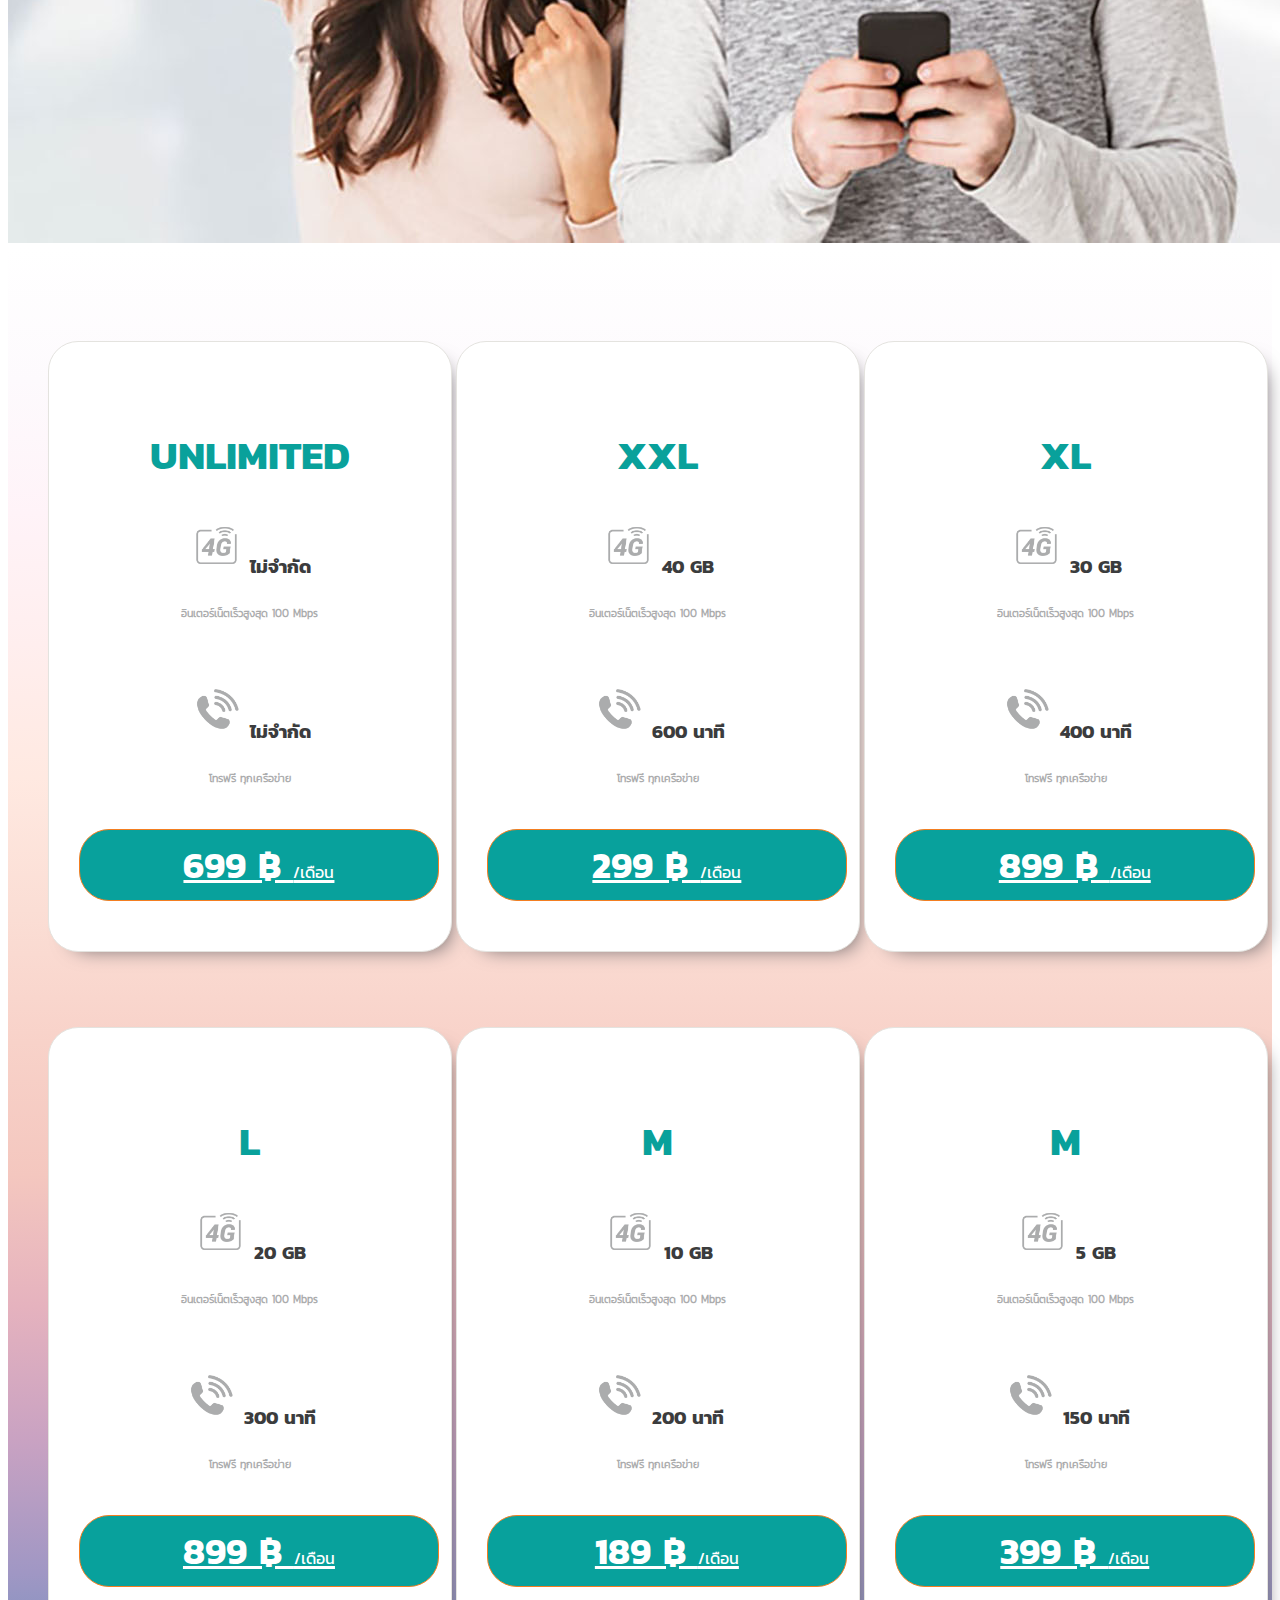
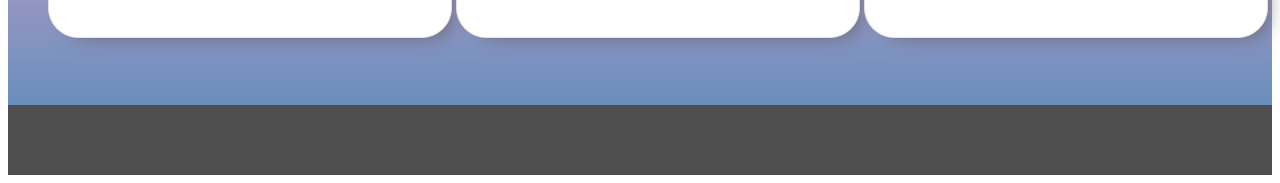
==== commit f31a9fa8: "10:05 PM 8/30/2020" ====
--- a/index.html
+++ b/index.html
@@ -19,13 +19,15 @@
     <header>
         <div class="col-12">
             <div class="row justify-content-center">
-                <div class="col-lg-10 col-12">
-                    <a href="#">
+                <div class="col-lg-10 col-12 ">
+                    <a href="index.html">
                         <img src="images/logo.png" class=" logo">
                     </a>
-                    <a href="#">แพ๊กเกจ</a>
-                    <a href="#">วิธีการซื้อ</a>
-                    <a href="#" class="login">เข้าสู่ระบบ</a>
+                    <div class="col incd">
+                        <a href="#" >แพ๊กเกจ</a>
+                        <a href="#" >วิธีการซื้อ</a>
+                        <a href="login.html" class="login">เข้าสู่ระบบ</a>   
+                    </div>                 
                 </div>
             </div>
         </div>
@@ -44,14 +46,17 @@
                     <div class="carousel-item uk-cover active">
                         <img src="images/banner8.jpg" class="img-fluid d-block mx-auto mb-x">
                         <img src="images/banner8m.png" class="img-fluid d-block mx-auto pc-x">
+                        <a href="#" class="bt0">ซื้อเลย</a>
                     </div>
                     <div class="carousel-item uk-cover">
                         <img src="images/banner8.jpg" class="img-fluid d-block mx-auto mb-x">
                         <img src="images/banner8m.png" class="img-fluid d-block mx-auto pc-x">
+                        <a href="#" class="bt0">ซื้อเลย</a>
                     </div>
                     <div class="carousel-item uk-cover-background">
                         <img src="images/banner8.jpg" class="img-fluid d-block mx-auto mb-x">
                         <img src="images/banner8m.png" class="img-fluid d-block mx-auto pc-x">
+                        <a href="#" class="bt0">ซื้อเลย</a>
                     </div>
                 </div>
             </div>
--- a/css/main.css
+++ b/css/main.css
@@ -84,9 +84,21 @@
 
 header .logo{
   width: 120px;
-}
-
-
+  float: left;
+}
+.menu-right .logout{
+  color: #ff000a;
+  font-family: Kanit-Regular;
+}
+.menu-right ul{
+  list-style: none;
+}
+.menu-right ul li{
+  display: inline-block;
+}
+.usx{
+  border-right: 2px solid #a2a2a2;
+}
 header a{
   color: #09a19b;  
 }
@@ -134,8 +146,11 @@
 .sec3 {
   background-color: #fff;
 }
-
+.sec4{
+  background-image: linear-gradient(to bottom, #ffffff, #fdfafd, #fff3f8, #ffeeee, #ffe9e1, #fbded5, #f8d2c9, #f4c7bf, #e5b2be, #c9a2c2, #a097c4, #698fbc);
+}
 .box-p{
+  background-color: #fff;
   border-radius: 30px;  
   text-align: center;
   border: 1px solid #e4e3df;
@@ -192,7 +207,7 @@
   right: 0;
   top: 0; 
   border-radius: 100%;
-  z-index: -1;
+  /*z-index: -1;*/
 }
 .btn-x:hover{
   color: #fff;
@@ -203,9 +218,529 @@
   background-color: #4f4f4f;
   min-height: 70px;
 }
+body.login{
+  min-height: 100vh;
+  background-color: #09a19b; 
+}
+.f-login{
+    
+}
+.f-login h1{
+  color: #fff;
+  font-family: Kanit-Regular;  
+  text-align: center;
+}
+.f-login h1:before{
+  content: "\e80f";
+  font-family: Linearicons-Free;
+  padding-right: 5px; 
+}
+.f-login form label{
+  color: #fff;
+  font-family: Kanit-Regular;  
+}
+.f-login form input{
+  font-family: Kanit-Regular;  
+  width: 100%;
+  color: #000;
+  border: none; 
+}
+input:focus, textarea:focus, select:focus{
+  outline: none;
+}
+
+.bt-log{  
+  color: #fff;  
+  text-align: center;  
+  font-family: Kanit-Regular;  
+  border: none;
+  background-color: #19f0e7; 
+}
+
+.bt0{
+  position: absolute; 
+  transform: translate(-50%, -50%);
+  background-image: linear-gradient(to bottom, #09a19b, #1d9a95, #28938f, #2f8d89, #358683);
+  border-radius: 50px;
+  color: #fff;
+  font-family: Kanit-Bold;  
+  border: 4px solid #fff;
+}
+.bt0:hover{ 
+  color: #fff; 
+  background-color: #09a19b;
+}
+body.home{
+  min-height: 100vh;
+  background-color: #f2f2f2; 
+}
+.box1{  
+  padding-left: 0px;
+}
+.box1 ul{
+  list-style: none;
+  padding-left: 0px;
+  margin-left: 0px;
+  border-right: 2px solid #e8e8e8;
+}
+.box1 ul li{  
+  background-image: linear-gradient(to right, #ffffff, #fbfbfb, #f6f6f6, #f2f2f2, #eeeeee);
+  border-bottom: 2px solid #e8e8e8;
+}
+.box1 ul li.active{
+  background-image: linear-gradient(to right, #07cfc7, #07cfc7, #07cfc7, #07cfc7, #07cfc7);
+}
+.box1 ul li a{
+  padding: 18px;
+  padding-left: 45px;
+  display: block;
+  color: #07cfc7;
+  font-family: Kanit-Regular; 
+  font-size: 18px;
+  width: 100%;
+  height: 100%;
+}
+
+.box1 ul li:nth-child(1) a:before{
+  content: "";
+  background-image: url(../images/p1.png);
+  background-repeat: no-repeat;  
+  width: 20px;
+  height: 20px;
+  background-size: 20px 20px;
+  position: absolute;
+  margin-left: -25px;
+  margin-top: 2px;
+}
+
+.box1 ul li:nth-child(2) a:before{
+  content: "";
+  background-image: url(../images/p2.png);
+  background-repeat: no-repeat;  
+  width: 20px;
+  height: 20px;
+  background-size: 20px 20px;
+  position: absolute;
+  margin-left: -25px;
+  margin-top: 2px;
+}
+
+.box1 ul li:nth-child(3) a:before{
+  content: "";
+  background-image: url(../images/p3.png);
+  background-repeat: no-repeat;  
+  width: 20px;
+  height: 20px;
+  background-size: 20px 20px;
+  position: absolute;
+  margin-left: -25px;
+  margin-top: 2px;
+}
+
+.box1 ul li:nth-child(4) a:before{
+  content: "";
+  background-image: url(../images/p4.png);
+  background-repeat: no-repeat;  
+  width: 20px;
+  height: 20px;
+  background-size: 20px 20px;
+  position: absolute;
+  margin-left: -25px;
+  margin-top: 2px;
+}
+.box1 ul li.active:nth-child(1) a:before{
+  content: "";
+  background-image: url(../images/p1w.png);
+  background-repeat: no-repeat;  
+  width: 20px;
+  height: 20px;
+  background-size: 20px 20px;
+  position: absolute;
+  margin-left: -25px;
+  margin-top: 2px;
+}
+.box1 ul li.active:nth-child(2) a:before{
+  content: "";
+  background-image: url(../images/p2w.png);
+  background-repeat: no-repeat;  
+  width: 20px;
+  height: 20px;
+  background-size: 20px 20px;
+  position: absolute;
+  margin-left: -25px;
+  margin-top: 2px;
+}
+.box1 ul li.active:nth-child(3) a:before{
+  content: "";
+  background-image: url(../images/p3w.png);
+  background-repeat: no-repeat;  
+  width: 20px;
+  height: 20px;
+  background-size: 20px 20px;
+  position: absolute;
+  margin-left: -25px;
+  margin-top: 2px;
+}
+.box1 ul li.active:nth-child(4) a:before{
+  content: "";
+  background-image: url(../images/p4w.png);
+  background-repeat: no-repeat;  
+  width: 20px;
+  height: 20px;
+  background-size: 20px 20px;
+  position: absolute;
+  margin-left: -25px;
+  margin-top: 2px;
+}
+
+
+.box1 ul li:hover:nth-child(1) a:before{
+  content: "";
+  background-image: url(../images/p1w.png);
+  background-repeat: no-repeat;  
+  width: 20px;
+  height: 20px;
+  background-size: 20px 20px;
+  position: absolute;
+  margin-left: -25px;
+  margin-top: 2px;
+}
+.box1 ul li:hover:nth-child(2) a:before{
+  content: "";
+  background-image: url(../images/p2w.png);
+  background-repeat: no-repeat;  
+  width: 20px;
+  height: 20px;
+  background-size: 20px 20px;
+  position: absolute;
+  margin-left: -25px;
+  margin-top: 2px;
+}
+.box1 ul li:hover:nth-child(3) a:before{
+  content: "";
+  background-image: url(../images/p3w.png);
+  background-repeat: no-repeat;  
+  width: 20px;
+  height: 20px;
+  background-size: 20px 20px;
+  position: absolute;
+  margin-left: -25px;
+  margin-top: 2px;
+}
+.box1 ul li:hover:nth-child(4) a:before{
+  content: "";
+  background-image: url(../images/p4w.png);
+  background-repeat: no-repeat;  
+  width: 20px;
+  height: 20px;
+  background-size: 20px 20px;
+  position: absolute;
+  margin-left: -25px;
+  margin-top: 2px;
+}
+
+
+
+
+
+
+.box1 ul li.active a{
+  color: #ffff;
+}
+.box1 ul li:hover{
+  background-image: linear-gradient(to right, #07cfc7, #07cfc7, #07cfc7, #07cfc7, #07cfc7);
+}
+.box1 ul li a{
+  color: #07cfc7;
+  font-family: Kanit-Regular; 
+  font-size: 18px;
+}
+.box1 ul li:hover a{
+  color: #ffff;
+}
+
+
+
+.box2{ 
+  background-color: #fff; 
+  padding-top: 15px;
+}
+.box2 h1{
+  font-family: Kanit-Regular; 
+  color: #afafaf;
+  border-bottom: 1px solid #afafaf;
+  padding-bottom: 15px;
+  margin-bottom: 15px;
+  padding-left: 30px;
+}
+
+.data1{
+  margin-top: 30px;
+  padding:15px;  
+}
+.data1 h4{
+  font-family: Kanit-Light;
+  color: #6081c4;
+  font-size: 20px;
+  border-bottom: 1px solid #6081c4;
+  padding-bottom: 15px; 
+}
+.data1 h4 span{
+  font-family: Kanit-Light;
+  color: #9d9f9d;
+  font-size: 16px; 
+  float: right;
+}
+.data1 h5{
+  font-family: Kanit-Light;
+  color: #6081c4;
+  font-size: 20px; 
+  padding-top: 5px;
+  padding-left: 90px;
+}
+.data1 h3{
+  font-family: Kanit-Regular;
+  color: #5e615e;
+  font-size: 24px; 
+  float: right;
+  margin-top: -30px;
+} 
+.data1 p{ 
+  background-color: #6081c4;
+  border-radius: 100%;
+  position: absolute;
+  left: 0;
+  top: 0;
+  margin-top: 20px; 
+  padding-top: 10px;
+}
+.data1 p img{ 
+  margin: auto;
+  display: block;
+}
+
+
+.data2{
+  margin-top: 30px;
+  padding:15px;
+}
+.data2 h4{
+  font-family: Kanit-Light;
+  color: #00c300;
+  font-size: 20px;
+  border-bottom: 1px solid #00c300;
+  padding-bottom: 15px; 
+}
+.data2 h4 span{
+  font-family: Kanit-Light;
+  color: #9d9f9d;
+  font-size: 16px; 
+  float: right;
+}
+.data2 h5{
+  font-family: Kanit-Light;
+  color: #00c300;
+  font-size: 20px; 
+  padding-top: 5px;
+  padding-left: 90px;
+}
+.data2 h3{
+  font-family: Kanit-Regular;
+  color: #5e615e;
+  font-size: 24px; 
+  float: right;
+  margin-top: -30px;
+}
+.data2 p{ 
+  background-color: #00c300;
+  border-radius: 100%;
+  position: absolute;
+  left: 0;
+  top: 0;
+  margin-top: 20px; 
+  padding-top: 10px;
+}
+.data2 p img{ 
+  margin: auto;
+  display: block;
+}
+ 
+.data3{
+  margin-top: 30px;
+  padding:15px;
+}
+.data3 h4{
+  font-family: Kanit-Light;
+  color: #ebeb16;
+  font-size: 20px;
+  border-bottom: 1px solid #ebeb16;
+  padding-bottom: 15px; 
+}
+.data3 h4 span{
+  font-family: Kanit-Light;
+  color: #9d9f9d;
+  font-size: 16px; 
+  float: right;
+}
+.data3 h5{
+  font-family: Kanit-Light;
+  color: #ebeb16;
+  font-size: 20px; 
+  padding-top: 5px;
+  padding-left: 90px;
+}
+.data3 h3{
+  font-family: Kanit-Regular;
+  color: #5e615e;
+  font-size: 24px; 
+  float: right;
+  margin-top: -30px;
+}
+.data3 p{ 
+  background-color: #ebeb16;
+  border-radius: 100%;
+  position: absolute;
+  left: 0;
+  top: 0;
+  margin-top: 20px;
+  padding-top: 10px;
+}
+.data3 p img{ 
+  margin: auto;
+  display: block;
+}
+ 
+@keyframes anix { 
+  from { 
+    transform:scale(1); 
+    opacity:0 
+  } 
+  to { 
+    transform: scale(1); 
+    opacity:1 
+  } 
+}
+ 
+.menu-mo{ 
+  width: 100%;
+  position: absolute;
+  left: 0;
+  top: 0;
+  z-index: 999;
+  background-color: #fff;
+    margin-top: -15px;
+  height: 100vh;
+  background-color: rgba(255,255,255,.0);
+  display: none;  }
+.showx{
+  display: block !important;
+  animation: anix .8s; 
+  animation-fill-mode: both; 
+}
+.menu-mo ul{
+  list-style: none;
+  margin-left: 0px;
+  padding-left: 0px;
+  margin-bottom: 0px;
+  width: 300px;
+  border:1px solid #e3e3e3;
+  border-bottom: none;
+
+}
+.menu-mo ul li{
+  border-bottom: 1px solid #e8e8e8;
+  background-image: linear-gradient(to right, #ffffff, #fbfbfb, #f6f6f6, #f2f2f2, #eeeeee);
+}
+.menu-mo ul li a{ 
+  padding-left: 15px;
+  display: block;
+  padding: 15px;
+  color: #07cfc7;
+}
+.menu-mo ul li a img{
+  width: 20px; 
+}
+
+
+.fa-caret-down{ 
+  display: block;
+  color: #09a19b;
+  font-size: 50px;
+  position: absolute;
+  margin-left: 260px;
+  top: 0;
+  margin-top: 15px;
+  transform: rotate(90deg);
+}
+
+
+.btn-package{
+  background-image: linear-gradient(to bottom, #13c0ba, #13c0ba, #13c0ba, #13c0ba, #13c0ba, #12beb8, #12bcb6, #11bab4, #0fb5af, #0db1ab, #0baca6, #09a8a2);
+  padding: 12px 40px;
+  font-family: Kanit-Regular;
+  color: #fff; 
+}
+.btn-package:hover{
+  background-image: linear-gradient(to top, #13c0ba, #13c0ba, #13c0ba, #13c0ba, #13c0ba, #12beb8, #12bcb6, #11bab4, #0fb5af, #0db1ab, #0baca6, #09a8a2); 
+  color: #fff;
+}
+.package .col.body{
+  padding: 15px 15px 30px 30px;
+  border-bottom: 1px solid #dcdcdc;
+}
+.package .col.body h4{
+  font-family: Kanit-Regular;
+  color: #abacad; 
+}
+.package .col.body h4 span{
+  float: right;
+  color: #3b3c3d; 
+  text-transform: uppercase;
+}
+
+.package .col.body h4 span.p1{
+  color: #08a19c; 
+  padding-bottom: 0px;
+  line-height: 30px;
+}
+
+.package .col.f h3{
+  font-family: Kanit-Bold;
+  color: #08a19c;   
+  text-transform: uppercase;
+}
+.package .col.f h3 span{
+  float: right;
+  color: #08a19c;
+  text-transform: uppercase;
+}
+
+
+.package .col.body:nth-child(1) h4:before{ 
+  background-image: url(../images/pg3-01.png); 
+}
+
+.package .col.body:nth-child(2) h4:before{ 
+  background-image: url(../images/4g-01.png); 
+}
+
+.package .col.body:nth-child(3) h4:before{ 
+  background-image: url(../images/call-01.png); 
+}
+.point .colx h3{
+  color: #09a19b; 
+  font-family: Kanit-Regular;
+}
+.point h5{  
+  color: #09a19b;   
+  font-family: Kanit-Regular;
+}
 
 
 @media only screen and (max-width: 991px) { /* MOBILE */
+  .incd{
+    margin-top: -10px;
+  }
   .sec2 h3{
     font-size: 18px;
   }
@@ -214,8 +749,8 @@
     padding: 0px 15px;
   }
   .sec2 img{
-  width: 120px;
-}
+    width: 120px;
+  }
   .lslide .col-12 .box-p{
     height: 360px;
     margin-top: 50px;
@@ -270,13 +805,12 @@
   header a{ 
     padding-left: 5px;
     padding-right: 5px;
-    font-size: 16px;
+    font-size: 16px;   
   }
   header a.login{ 
     padding-left: 5px;
     padding-right: 15px;
-    float: right;
-    margin-top: 14px;
+    float: right; 
     font-size: 14px;
   }
   header a.login:before{ 
@@ -284,8 +818,222 @@
     border-left: 2px solid #a2a2a2;
     padding-left: 30px;
   }
+  .bt0{ 
+    left: 26%;
+    top: 65%; 
+    font-size: 18px; 
+    padding: 6px 50px;
+  }
+  .f-login h1{
+    font-size: 24px;
+  } 
+  .f-login form{
+    text-align: center;
+  }
+  .f-login form label{ 
+    font-size: 14px;
+    text-align: center;
+  }
+  .f-login form input{
+    font-family: Kanit-Regular;  
+    height: 40px;  
+    border-radius: 8px;
+    font-size: 16px;
+    padding-left: 15px;
+  }
+  .bt-log{   
+    font-size: 22px;
+    width: 100%;
+    text-align: center;
+    padding: 8px;
+    border-radius: 12px;
+  }
+  .f-login img{
+    max-width: 220px;
+
+  }
+  .box2 h1{
+    padding-left: 15px;
+    font-size: 30px;
+  }
+  .box2{  
+    padding: 30px 10px; 
+  }
+  .data1 p{
+    width: 65px;
+    height: 65px;  
+    margin-left: 5px;
+  }
+  .data1 p img{
+    width: 40px; 
+  }
+  .data2 p{
+    width: 65px;
+    height: 65px;  
+    margin-left: 5px;
+  }
+  .data2 p img{
+    width: 40px; 
+  }
+  .data3 p{
+    width: 65px;
+    height: 65px;  
+    margin-left: 5px;
+  }
+  .data3 p img{
+    width: 40px; 
+  }
+  .data1 h4{ 
+    padding-left: 60px;
+    font-size: 16px;
+  }
+  .data2 h4{ 
+    padding-left: 60px;
+    font-size: 16px;
+  }
+  .data3 h4{ 
+    padding-left: 60px;
+    font-size: 16px;
+  }
+  .data1 h4 span{ 
+    font-size: 12px;
+  }
+  .data2 h4 span{ 
+    font-size: 12px;
+  }
+  .data3 h4 span{ 
+    font-size: 12px;
+  }
+  .data1 h5{ 
+    padding-left: 60px;
+    font-size: 14px;
+  }
+  .data2 h5{ 
+    padding-left: 60px;
+    font-size: 14px;
+  }
+  .data3 h5{ 
+    padding-left: 60px;
+    font-size: 14px;
+  }
+  .data1 h3{ 
+    font-size: 16px;
+  }
+  .data2 h3{ 
+    font-size: 16px;
+  }
+  .data3 h3{ 
+    font-size: 16px;
+  }
+  .menu-right .logout:before{
+    content: "\e80f";
+    font-family: Linearicons-Free;
+    padding-right: 5px; 
+  }
+  .menu-right{
+    position: absolute;
+    right: 0;
+    top: 0;    
+    margin-right: 15px;
+  }
+  .menu-right .logout{  
+    margin-top: 5px;
+  }
+  .fa-bars{
+    color: #09a19b;
+    font-size: 30px;
+    padding-right: 15px;
+    padding-left: 15px; 
+    border-right: 2px solid #cbcbcb; 
+  }
+  body.home header{
+    height: 120px; 
+  } 
+  .user-mo{
+    background-color: #09a19b;    
+    padding-top: 10px;
+    padding-bottom: 10px;
+    margin-top: 10px;
+  }
+  .user-mo a{
+    display: block;
+    padding: 10px;
+    color: #fff;
+    font-size: 13px;
+    text-align: center;
+  }
+  .rvb{
+    border-right: 1px solid #fff;
+  }
+  .btn-package{  
+    font-size: 20px;    
+    border-radius: 8px;
+  }
+  .package .col.body h4:before{
+    content: ""; 
+    background-repeat: no-repeat;  
+    width: 40px;
+    height: 40px;
+    background-size: 40px auto;
+    position: absolute; 
+    margin-left: -50px;
+  }
+  .package .col.body h4{ 
+    padding-left: 15px; 
+    height: 30px;
+    font-size: 16px;
+  }
+  .package .col.body h4 span{ 
+    font-size: 20px; 
+  }
+  .package .col.body h4 span.p1{ 
+    font-size: 22px; 
+  }
+  .package .col.body:nth-child(1) h4{ 
+    line-height: 45px;
+  }
+  .package .col.body:nth-child(2) h4 span{ 
+    line-height: 15px;
+  }
+  .package .col.body:nth-child(3) h4{ 
+    line-height: 45px;
+  }
+  .package .col.f h3{  
+    font-size: 24px; 
+  }
+  .package .col.f{
+    text-align: center;
+    padding: 15px 5px 30px 5px; 
+  }
+
+  .point .colx p.stx{ 
+    background-color: #ebeb16;
+    width: 50px;
+    height: 50px;
+    border-radius: 100%; 
+    float: left;
+    margin-top: -10px; 
+    margin-left: 50px;
+  }
+  .point .colx p.stx img{ 
+    width: 35px;
+    margin: auto;
+    display: block;
+    padding-top: 7px;
+  }
+  .point .colx h3{   
+  }
+  .point .colx h3 span{  
+    text-align: center;
+    color: #5e615e;
+    padding-left: 25px;
+  }
+
 }
 @media only screen and (min-width: 992px) { /* PC */
+  .incd{
+    margin-top: -10px;
+  }
   .box-p{ 
     max-width: 390px; 
     padding: 50px 30px;
@@ -320,20 +1068,140 @@
   header a.login{ 
     padding-left: 15px;
     padding-right: 15px;
-    float: right;
-    margin-top: 17px;
+    float: right; 
   }
   header a.login:before{ 
     font-size: 20px;
   }
-}
-
-
-
-
-
-
-
+  .bt0{ 
+    left: 25%;
+    top: 80%; 
+    font-size: 28px; 
+    padding: 8px 70px;
+  }
+  .f-login form label{ 
+    font-size: 20px;
+    padding-left: 30px; 
+  }
+  .f-login form input{ 
+    height: 60px;  
+    border-radius: 30px;
+    font-size: 18px;
+    padding-left: 45px;
+  }
+  .bt-log{   
+    font-size: 30px;
+    width: 220px;
+    padding: 12px;
+    border-radius: 30px;
+  }
+  .box2{  
+    padding: 30px; 
+  }
+  .data1 p{
+    width: 80px;
+    height: 80px; 
+    margin-left: 15px;
+  }
+  .data1 p img{
+    width: 60px; 
+  }
+  .data2 p{
+    width: 80px;
+    height: 80px;  
+    margin-left: 15px;
+  }
+  .data2 p img{
+    width: 60px; 
+  }
+  .data3 p{
+    width: 80px;
+    height: 80px;  
+    margin-left: 15px;
+  }
+  .data3 p img{
+    width: 60px; 
+  }
+  .data1 h4{ 
+    padding-left: 90px;
+  }
+  .data2 h4{ 
+    padding-left: 90px;
+  }
+  .data3 h4{ 
+    padding-left: 90px;
+  }
+
+  .btn-package{  
+    font-size: 30px;
+    border-radius: 30px;
+  }
+  .package .col.body h4:before{
+    content: ""; 
+    background-repeat: no-repeat;  
+    width: 60px;
+    height: 60px;
+    background-size: 60px auto;
+    position: absolute; 
+    margin-left: -80px;
+  }
+  .package .col.body h4{ 
+    padding-left: 70px;
+    line-height: 50px;
+    height: 40px;
+  }
+  .package .col.body h4 span{ 
+    font-size: 36px; 
+  }
+  .package .col.body h4 span.p1{ 
+    font-size: 48px; 
+  }
+  .package .col.f h3{  
+    font-size: 48px; 
+  }
+  .package .col.f{
+    padding: 15px 15px 30px 30px; 
+  }
+
+  .point{
+    min-height: 400px;
+  }
+  .point .colx p.stx{ 
+    background-color: #ebeb16;
+    width: 50px;
+    height: 50px;
+    border-radius: 100%; 
+    float: left;
+    margin-top: -10px;
+    margin-right: 25px;
+  }
+  .point .colx p.stx img{ 
+    width: 35px;
+    margin: auto;
+    display: block;
+    padding-top: 7px;
+  }
+  .point .colx h3:before{
+    content: ""; 
+    background-repeat: no-repeat;  
+    width: 60px;
+    height: 60px;
+    background-size: 60px auto;
+    position: absolute;  
+    margin-left: -60px;
+    margin-top: -15px;
+  }
+  .point .colx h3:before{ 
+    background-image: url(../images/gift-01.png); 
+  }
+  .point .colx h3 span{ 
+    float: right;
+    color: #5e615e;
+    padding-left: 25px;
+  }
+
+}
+ 
 
 
 
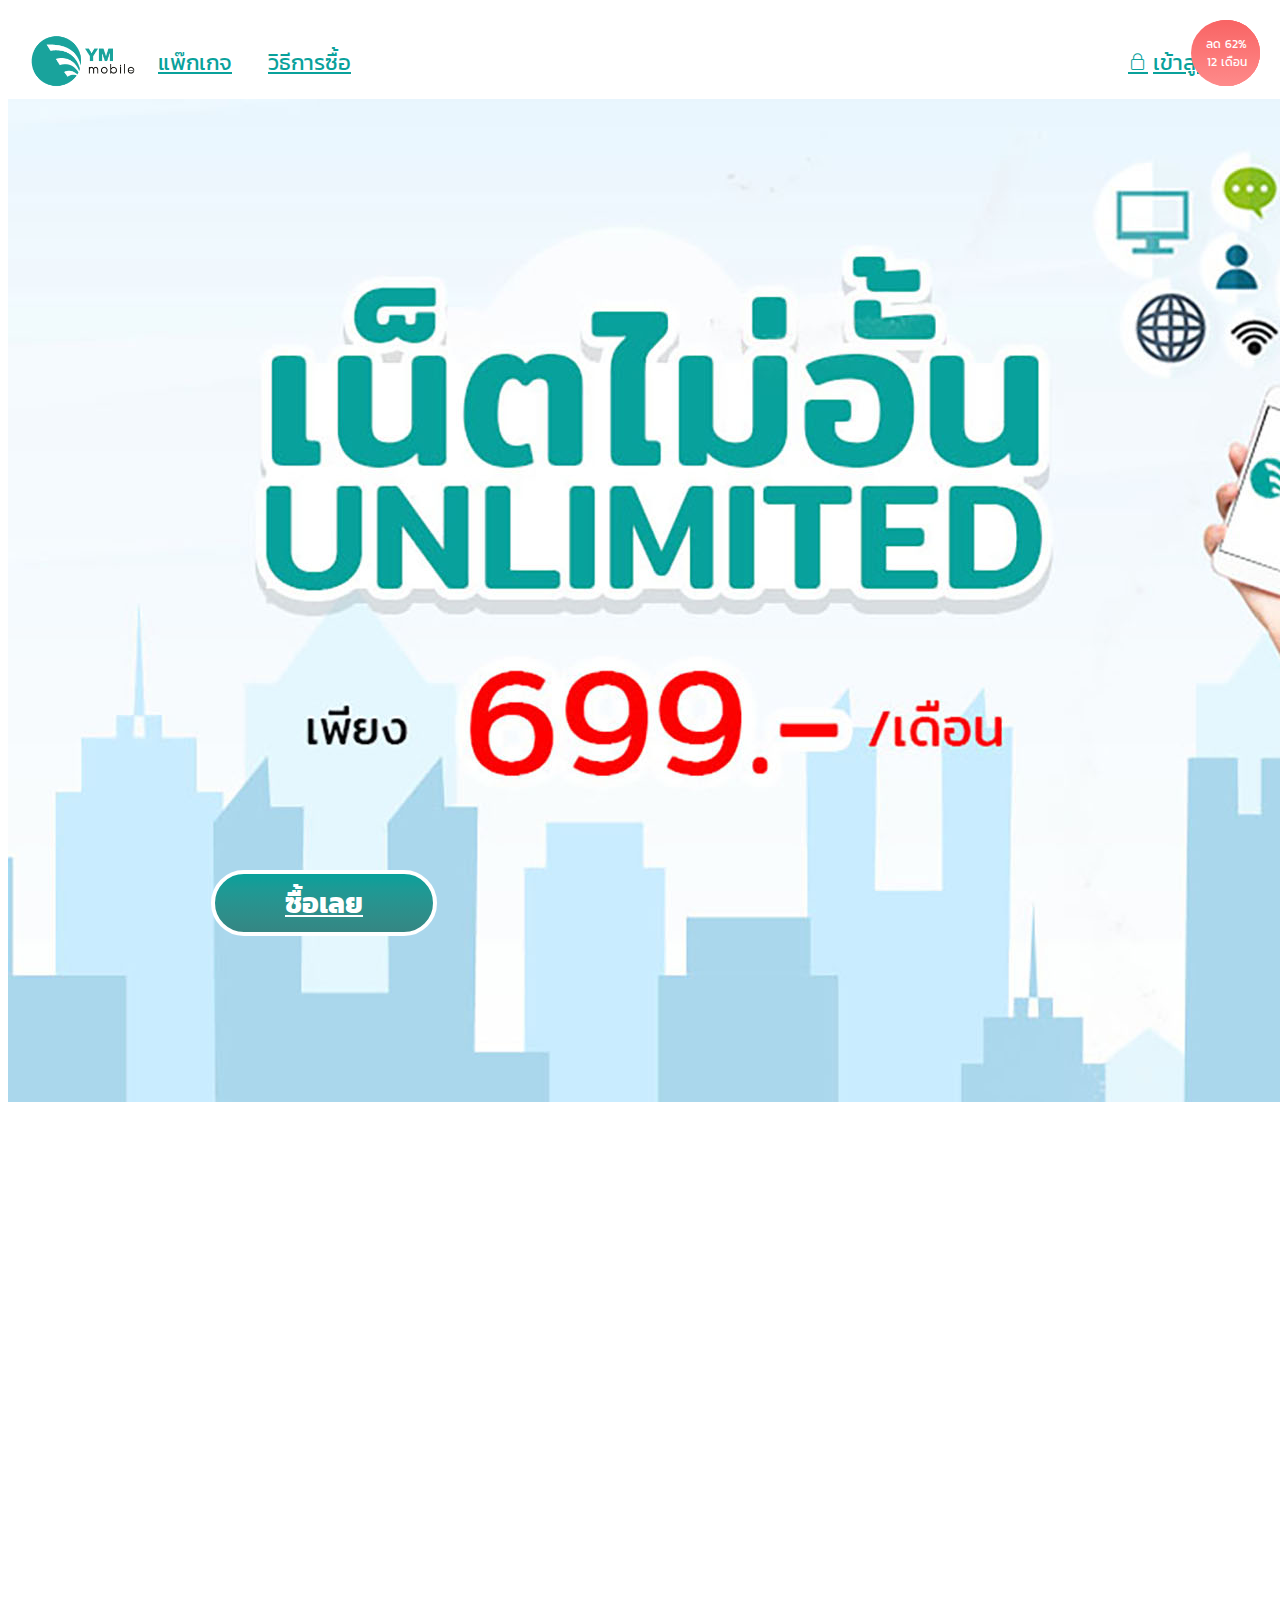
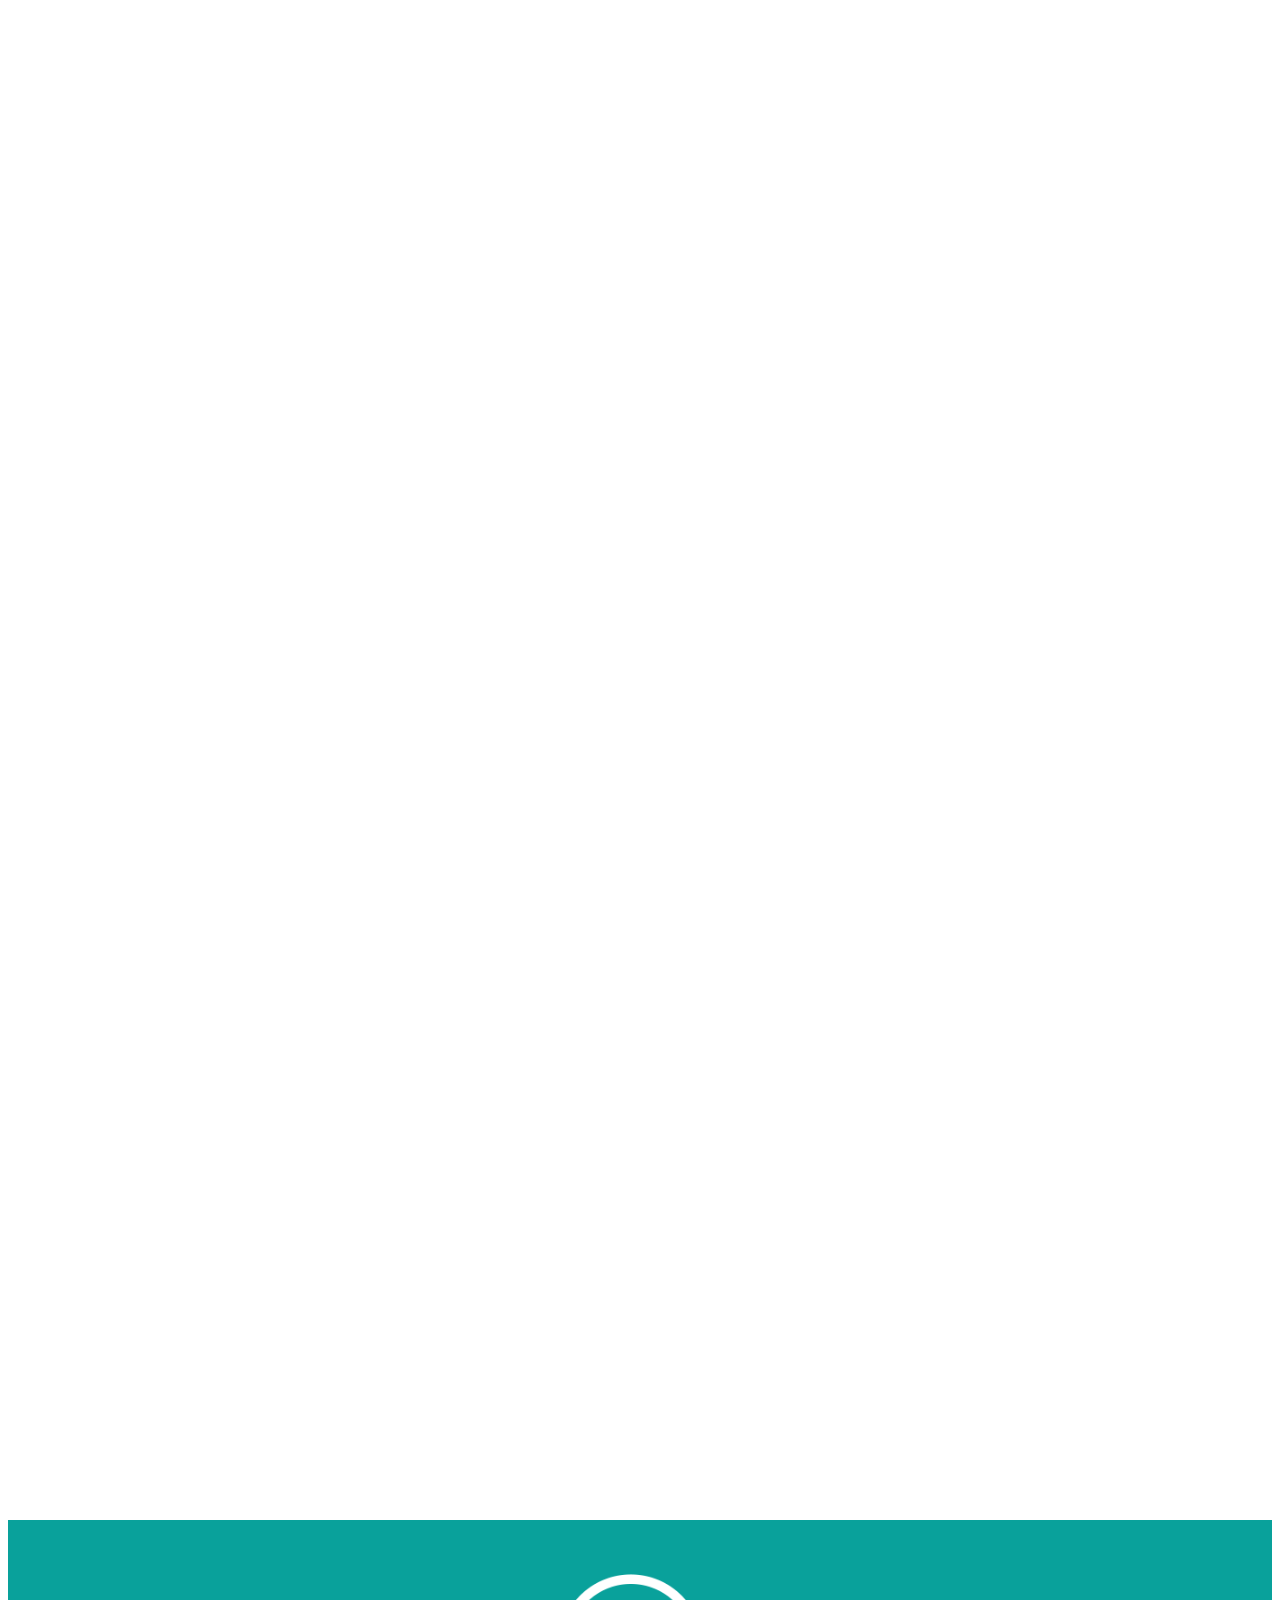
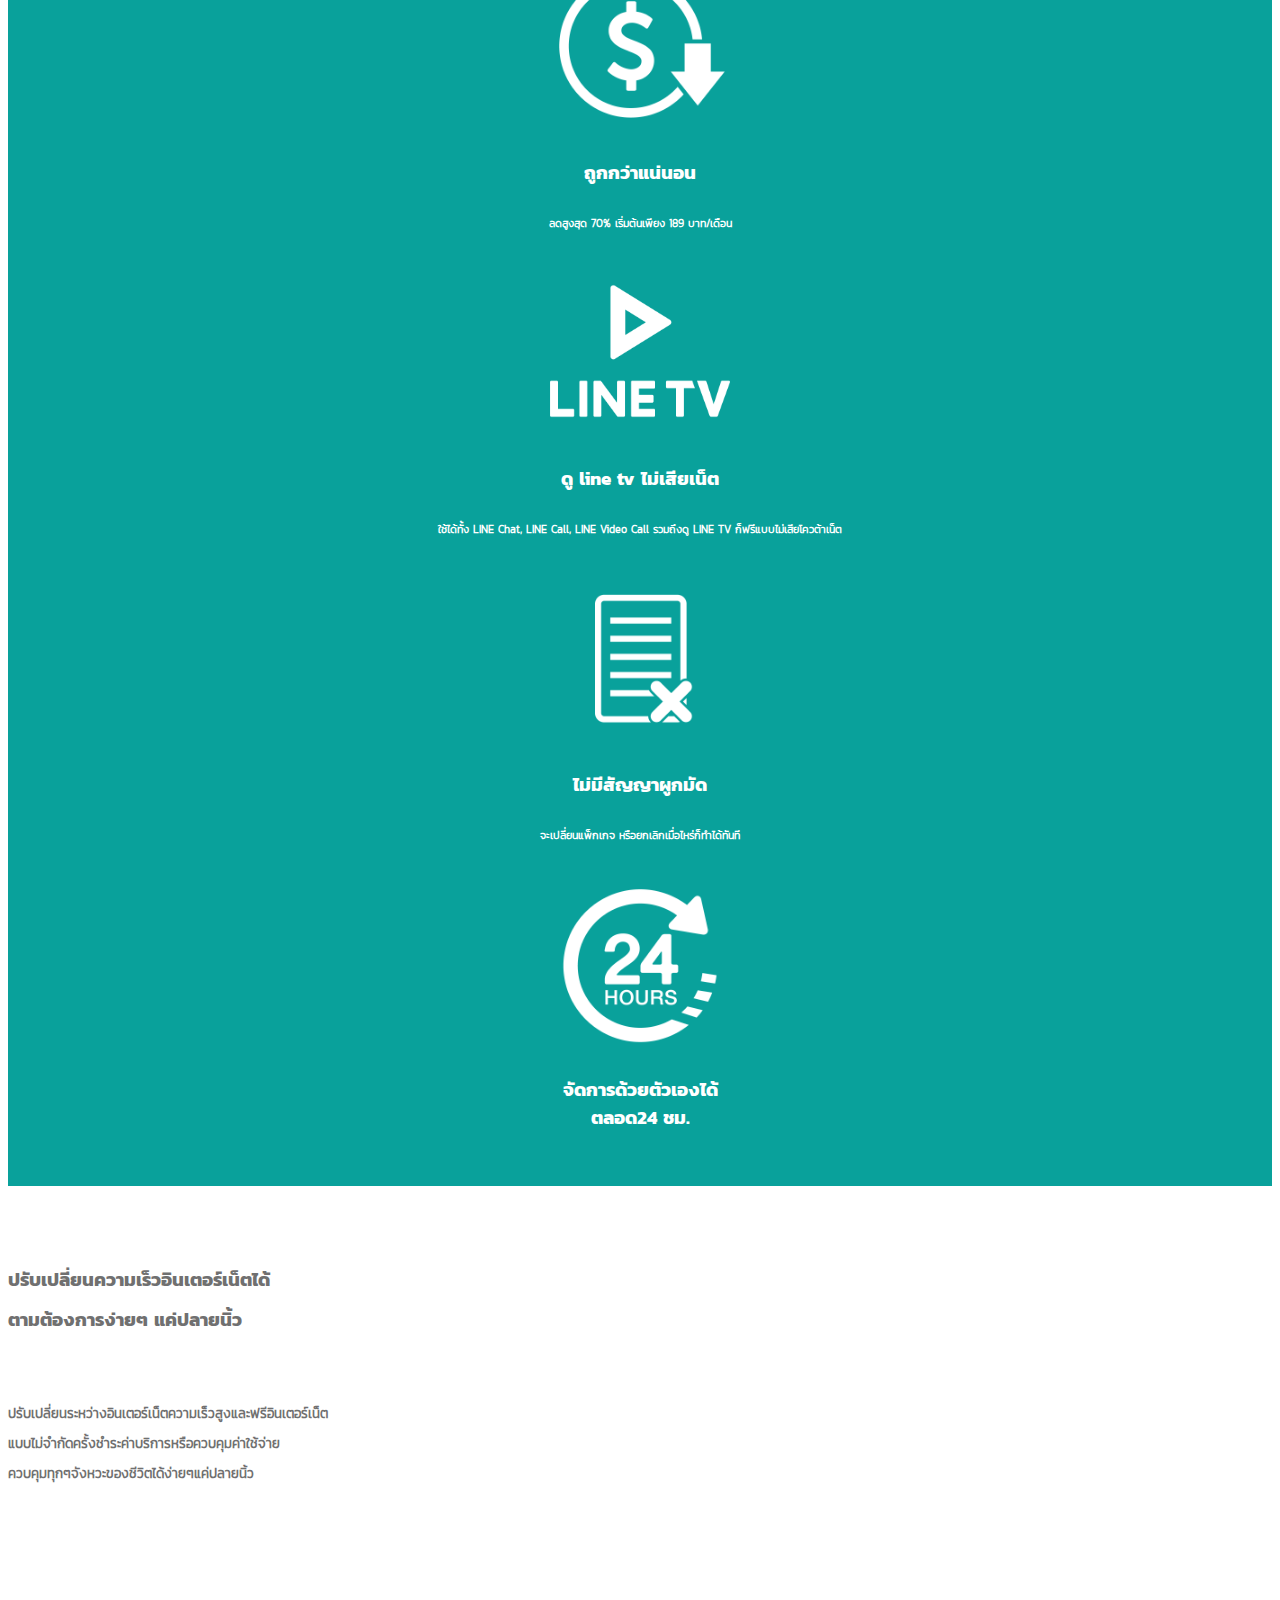
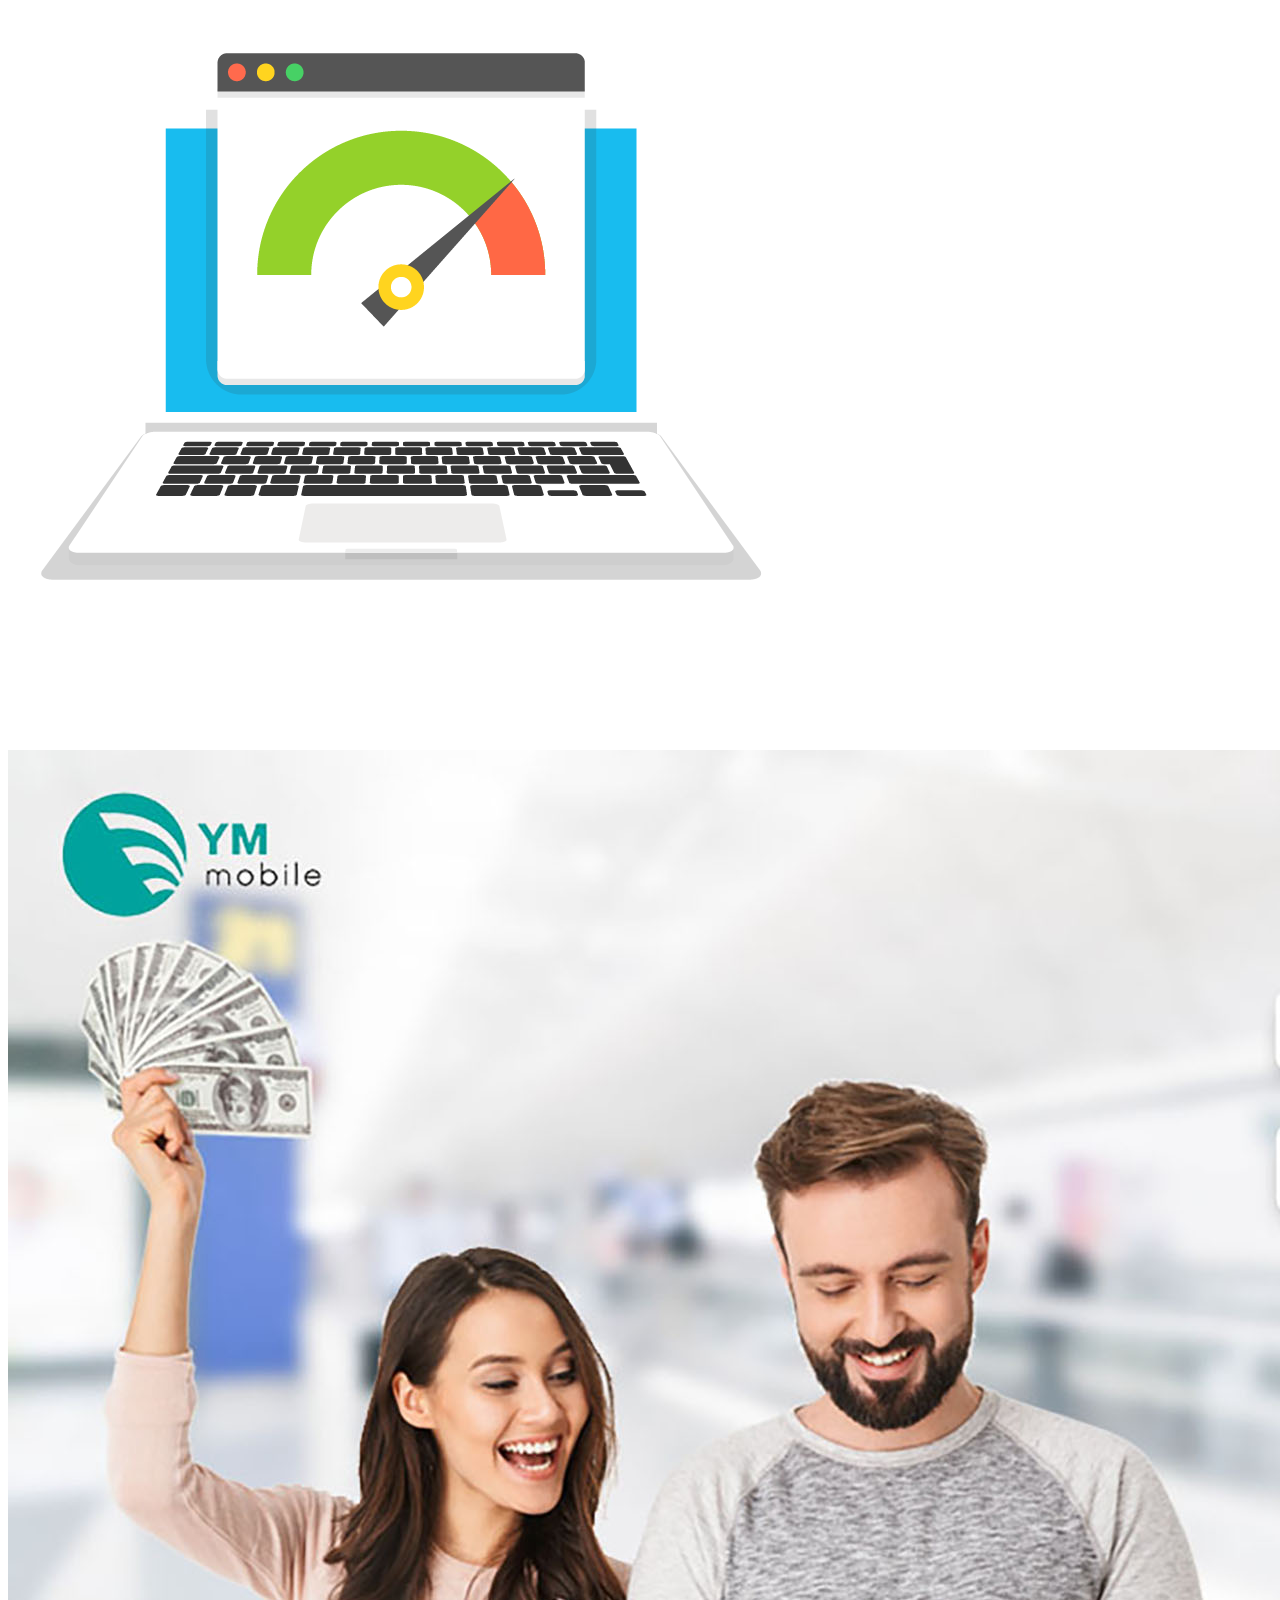
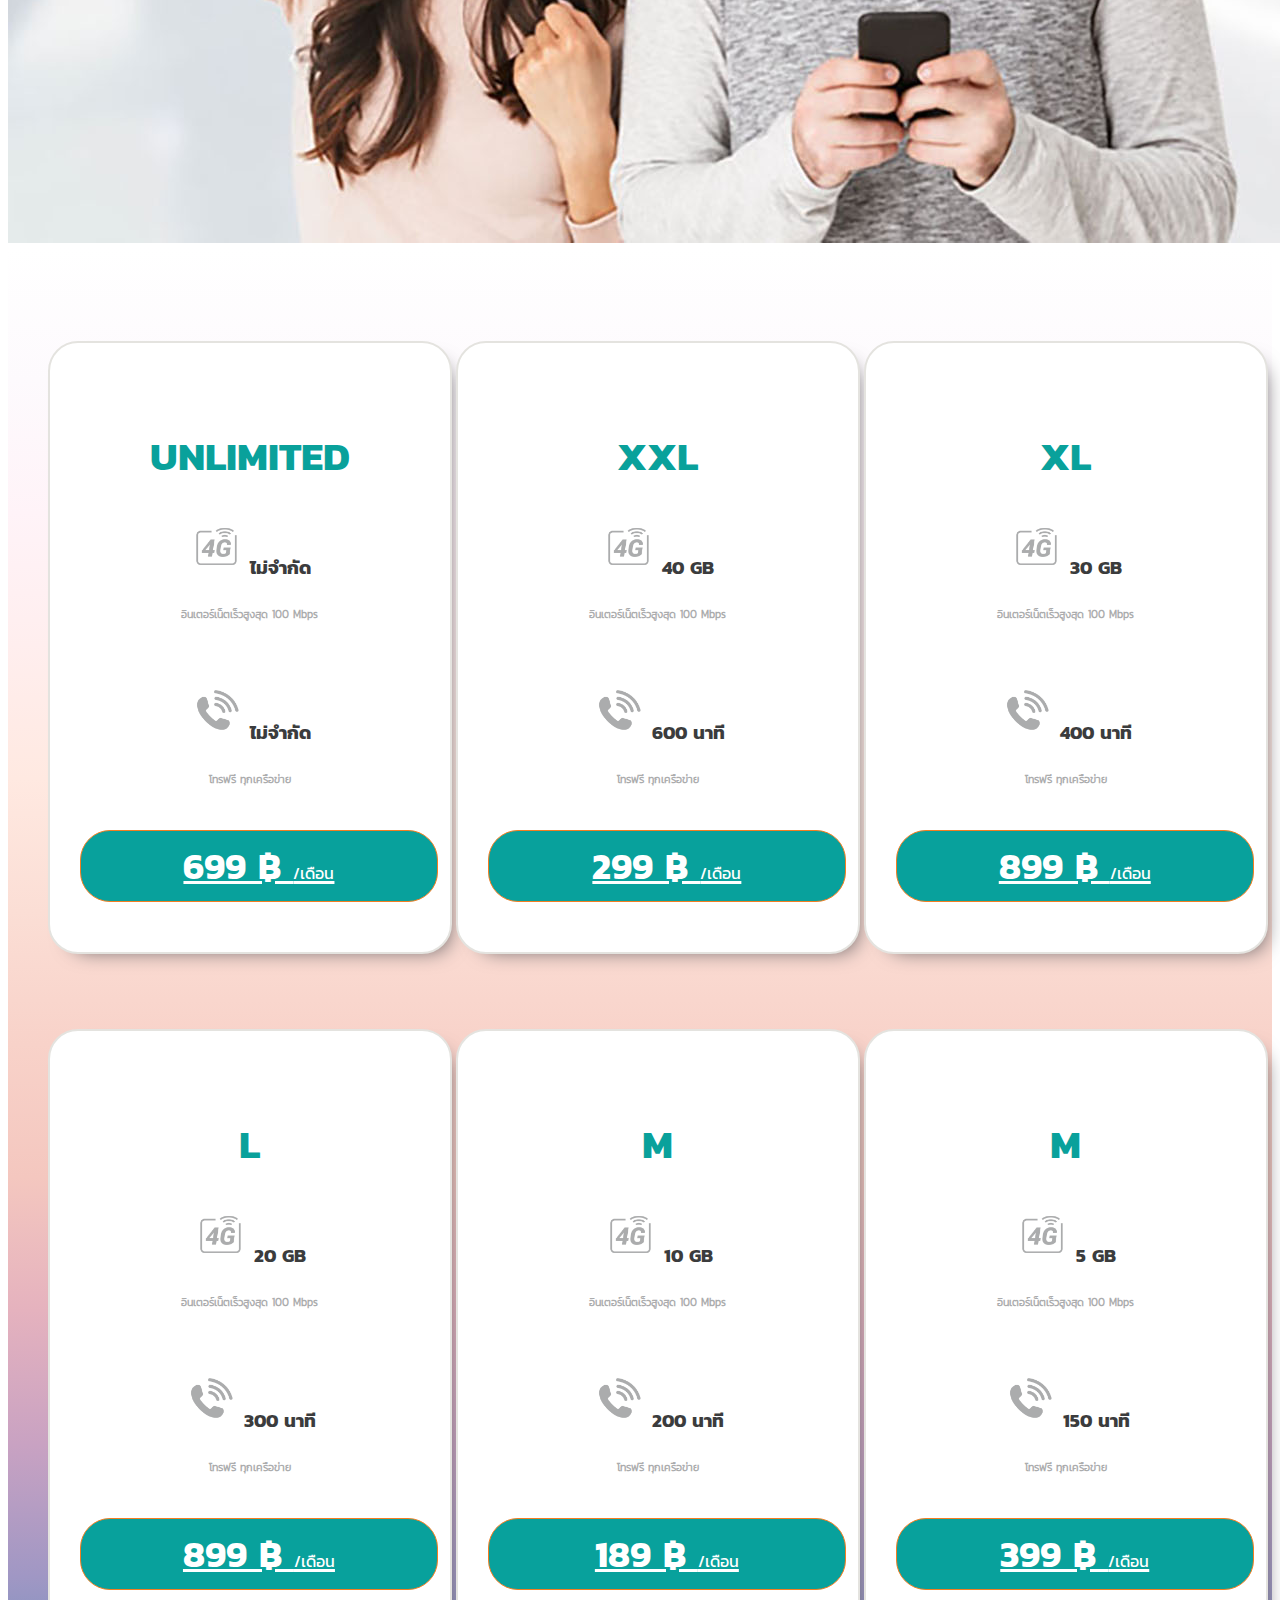
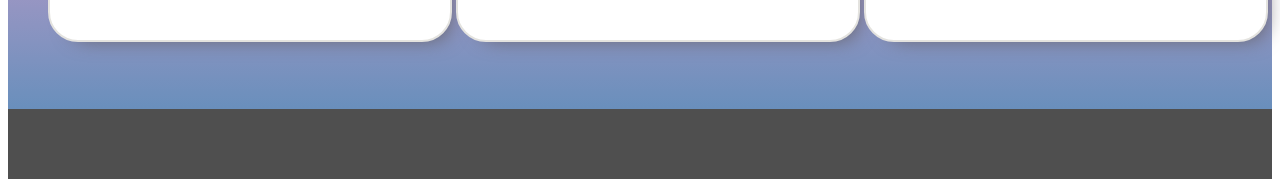
==== commit 85dd4048: "18:12 31/8/2563" ====
--- a/index.html
+++ b/index.html
@@ -147,7 +147,7 @@
                                             <h2>UNLIMITED</h2>
                                             <h3> <img src="images/4g-01.png"> ไม่จำกัด</h3>
                                             <h6>อินเตอร์เน็ตเร็วสูงสุด 100 Mbps</h6>
-                                            <br>
+                                            <div class="clearfix mb-x">&nbsp;</div> 
                                             <h3> <img src="images/call-01.png"> ไม่จำกัด</h3>
                                             <h6>โทรฟรี ทุกเครือข่าย</h6>
                                             <br>
@@ -164,7 +164,7 @@
                                             <h2>xxl</h2>
                                             <h3> <img src="images/4g-01.png"> 40 gb</h3>
                                             <h6>อินเตอร์เน็ตเร็วสูงสุด 100 Mbps</h6>
-                                            <br>
+                                            <div class="clearfix mb-x">&nbsp;</div> 
                                             <h3> <img src="images/call-01.png"> 600 นาที</h3>
                                             <h6>โทรฟรี ทุกเครือข่าย</h6>
                                             <br>
@@ -181,7 +181,7 @@
                                             <h2>xl</h2>
                                             <h3> <img src="images/4g-01.png"> 30 gb</h3>
                                             <h6>อินเตอร์เน็ตเร็วสูงสุด 100 Mbps</h6>
-                                            <br>
+                                            <div class="clearfix mb-x">&nbsp;</div> 
                                             <h3> <img src="images/call-01.png"> 400 นาที</h3>
                                             <h6>โทรฟรี ทุกเครือข่าย</h6>
                                             <br>
@@ -198,7 +198,7 @@
                                             <h2>l</h2>
                                             <h3> <img src="images/4g-01.png"> 20 gb</h3>
                                             <h6>อินเตอร์เน็ตเร็วสูงสุด 100 Mbps</h6>
-                                            <br>
+                                            <div class="clearfix mb-x">&nbsp;</div> 
                                             <h3> <img src="images/call-01.png"> 300 นาที</h3>
                                             <h6>โทรฟรี ทุกเครือข่าย</h6>
                                             <br>
@@ -214,7 +214,7 @@
                                             <h2>m</h2>
                                             <h3> <img src="images/4g-01.png"> 10 gb</h3>
                                             <h6>อินเตอร์เน็ตเร็วสูงสุด 100 Mbps</h6>
-                                            <br>
+                                            <div class="clearfix mb-x">&nbsp;</div> 
                                             <h3> <img src="images/call-01.png"> 200 นาที</h3>
                                             <h6>โทรฟรี ทุกเครือข่าย</h6>
                                             <br>
@@ -231,7 +231,7 @@
                                             <h2>m</h2>
                                             <h3> <img src="images/4g-01.png"> 5 gb</h3>
                                             <h6>อินเตอร์เน็ตเร็วสูงสุด 100 Mbps</h6>
-                                            <br>
+                                            <div class="clearfix mb-x">&nbsp;</div> 
                                             <h3> <img src="images/call-01.png"> 150 นาที</h3>
                                             <h6>โทรฟรี ทุกเครือข่าย</h6>
                                             <br>
--- a/css/main.css
+++ b/css/main.css
@@ -153,7 +153,7 @@
   background-color: #fff;
   border-radius: 30px;  
   text-align: center;
-  border: 1px solid #e4e3df;
+  border: 2px solid #e4e3df;
   margin-top: 60px;
   -webkit-box-shadow: 10px 10px 20px -13px rgba(99,95,99,1);
   -moz-box-shadow: 10px 10px 20px -13px rgba(99,95,99,1);
@@ -753,11 +753,16 @@
   }
   .lslide .col-12 .box-p{
     height: 360px;
-    margin-top: 50px;
+    transform:scale(0.7); 
+    margin-top: 50px; 
+    margin-right: 100px;  
+    transform-origin: 20% 40%;
+    width: 290px;
   }
   .lslide.active .col-12 .box-p{
     height: 380px;
     margin-top: 45px;
+    transform:scale(1);   
   }
   .box-p{ 
     max-width: 390px; 
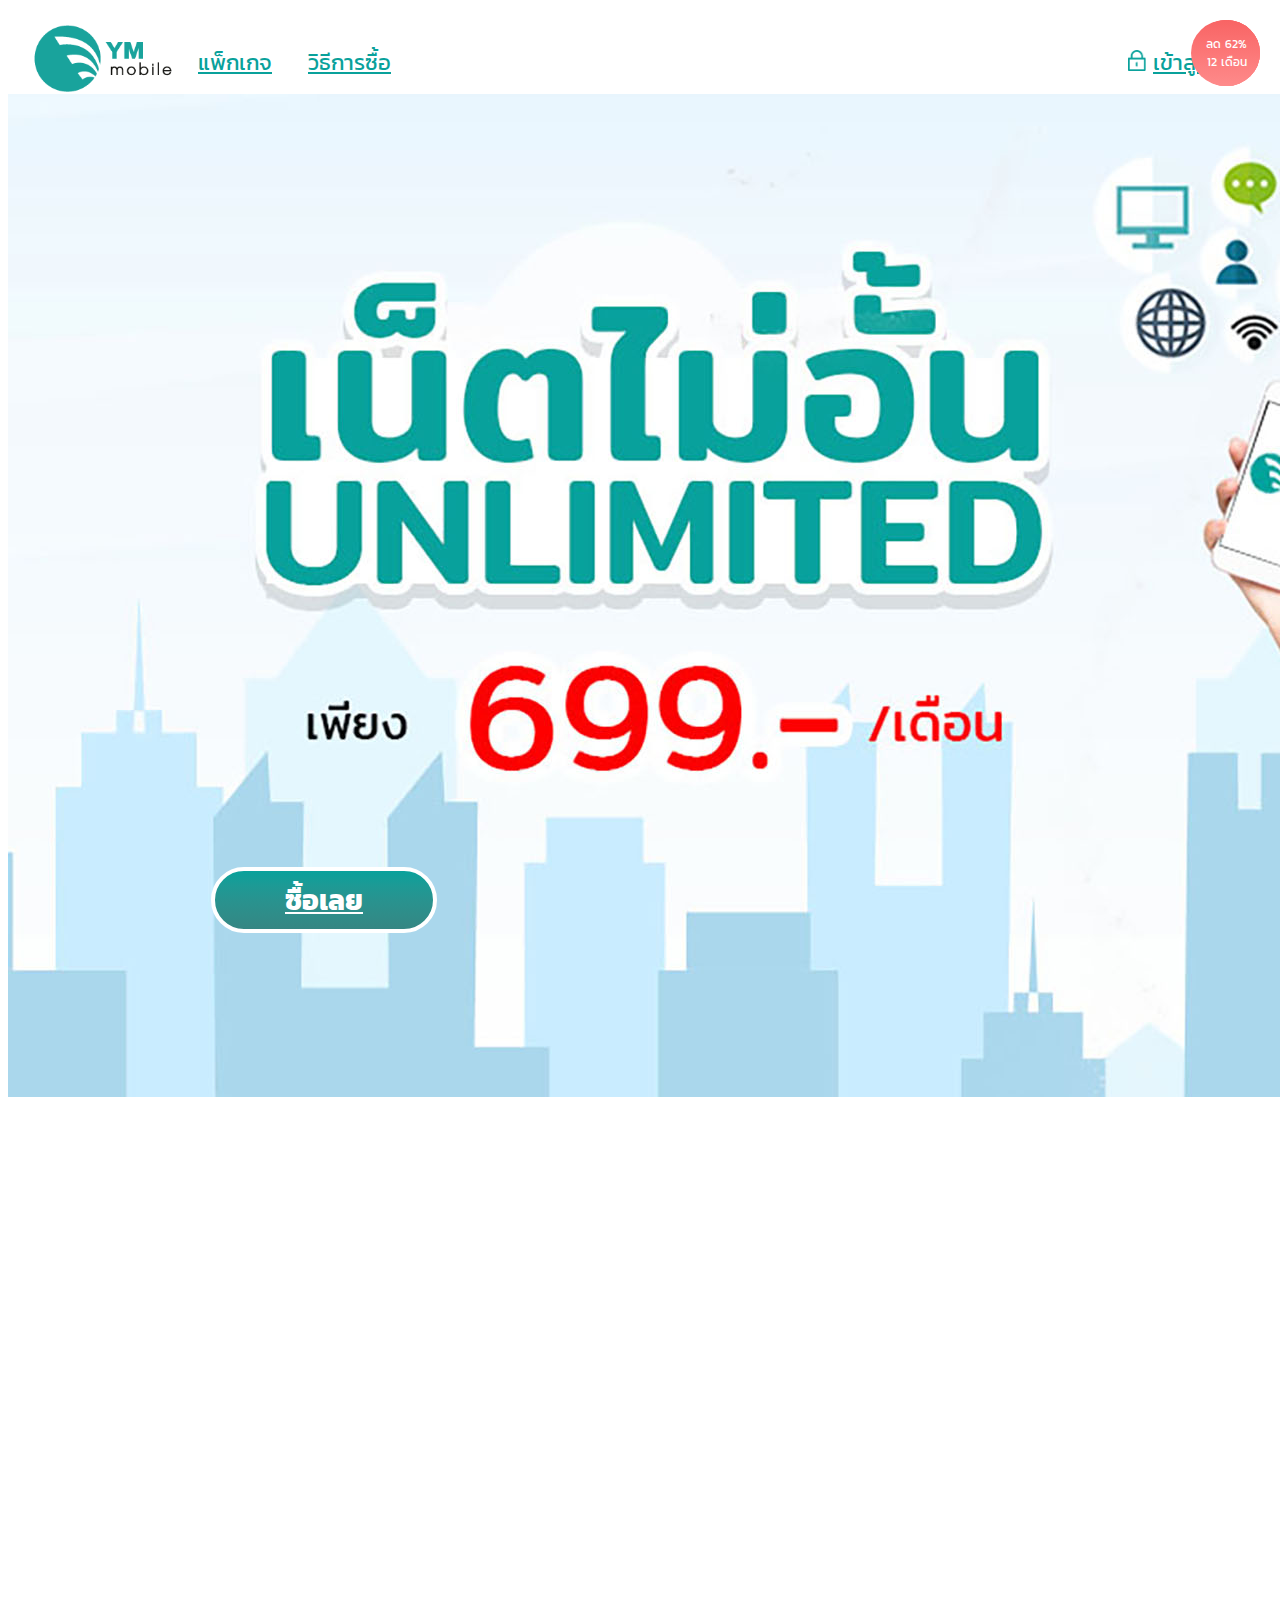
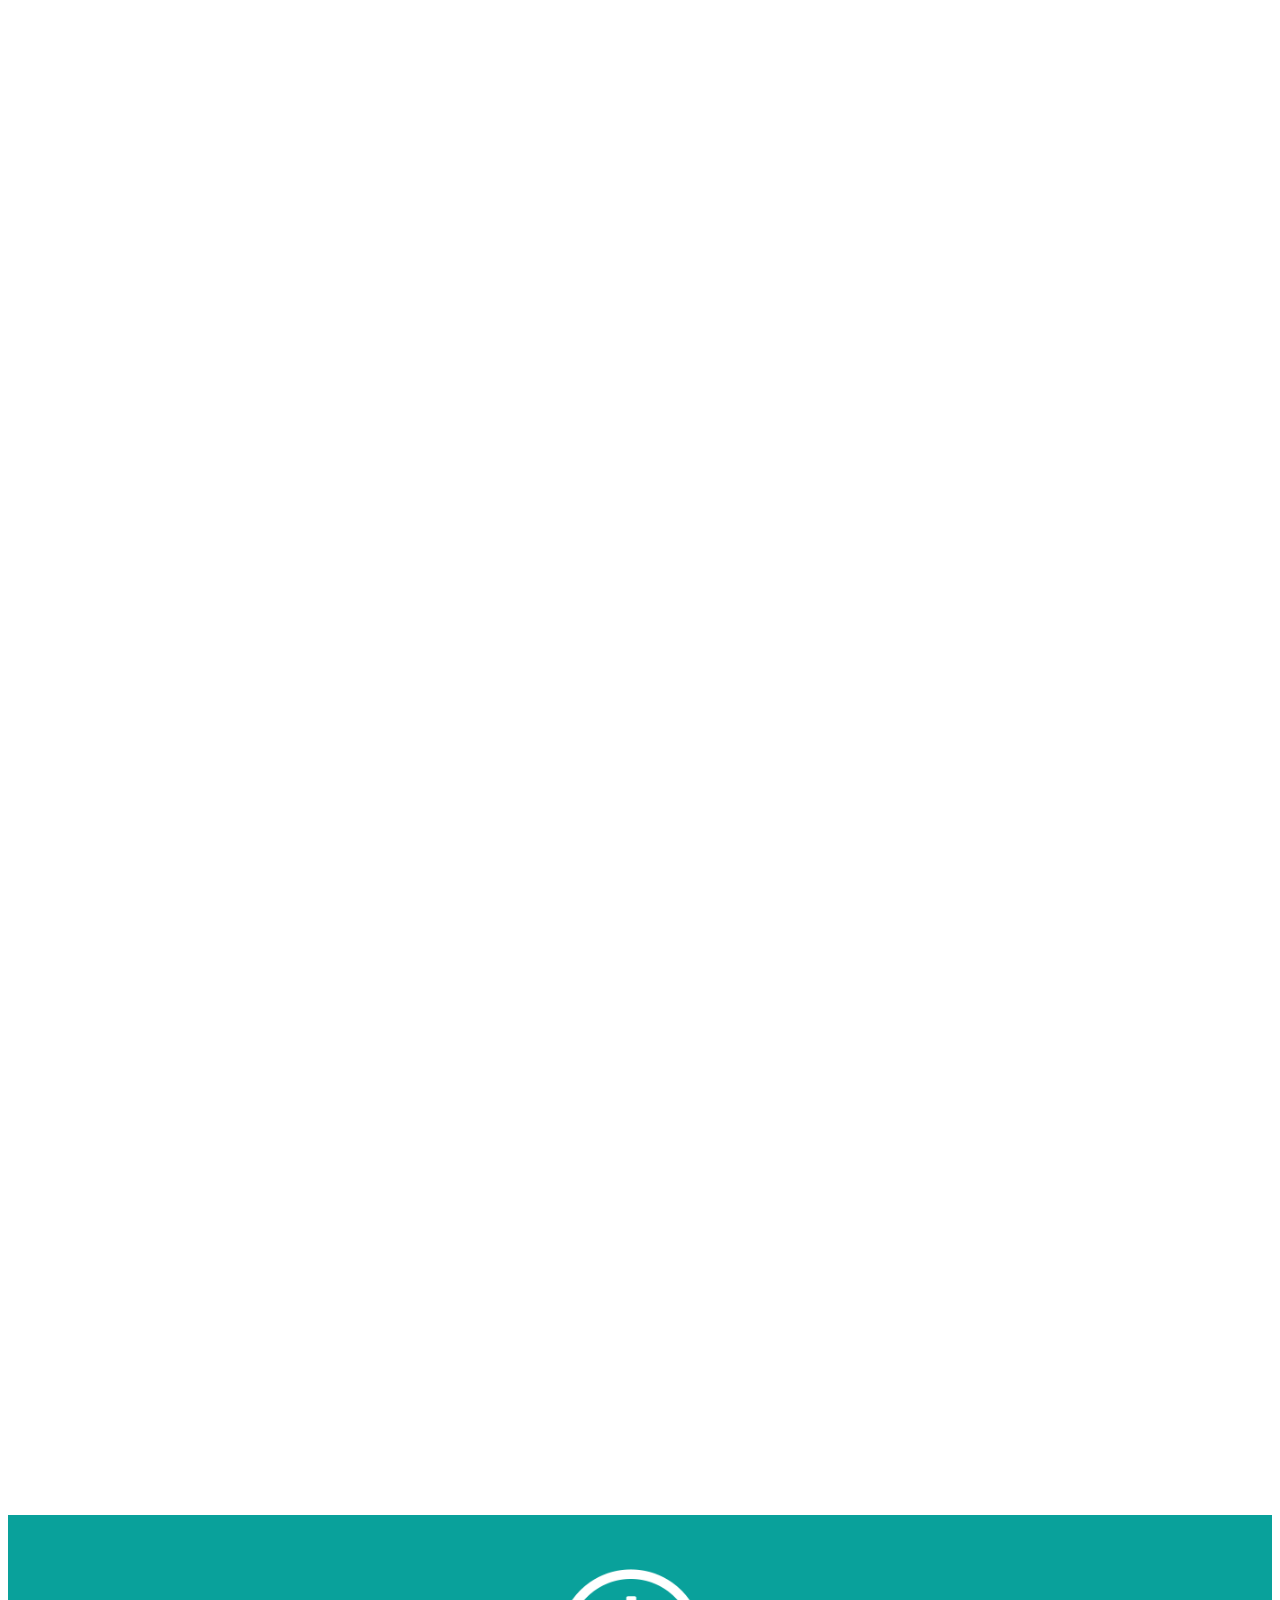
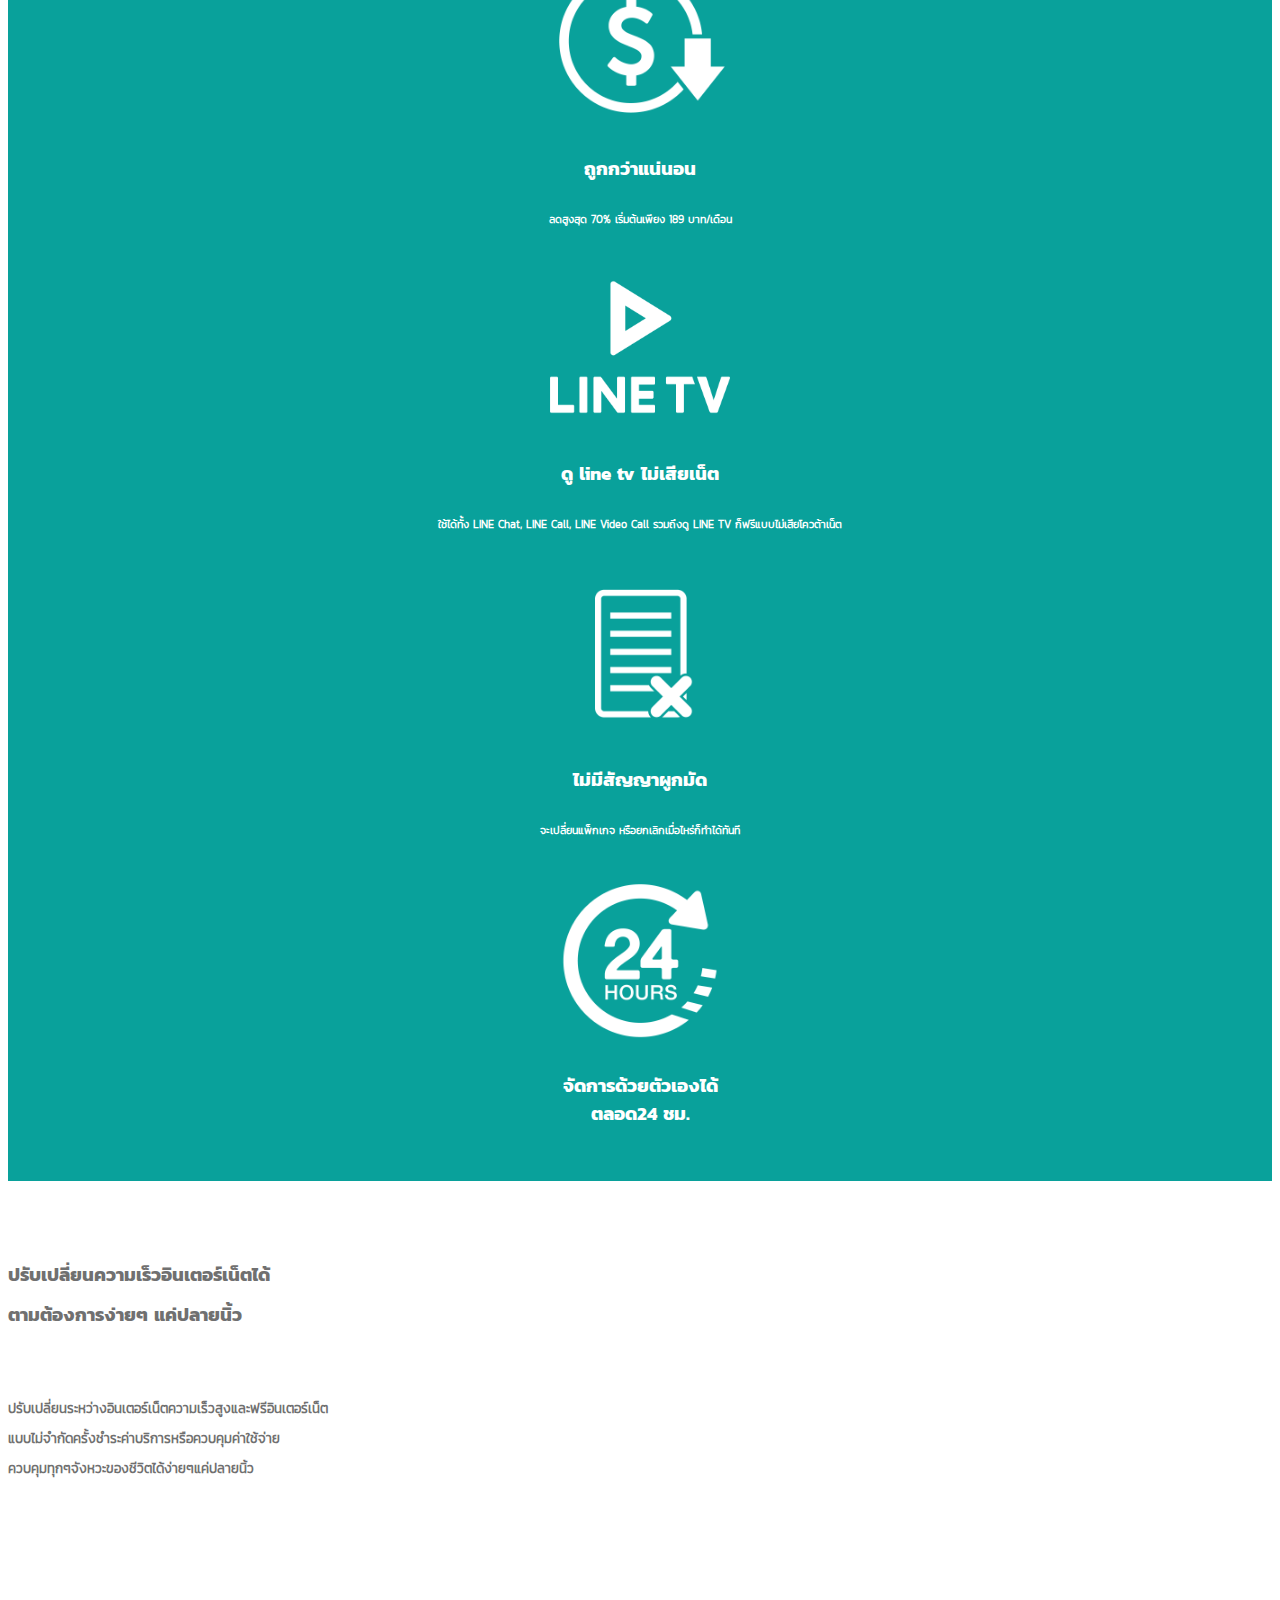
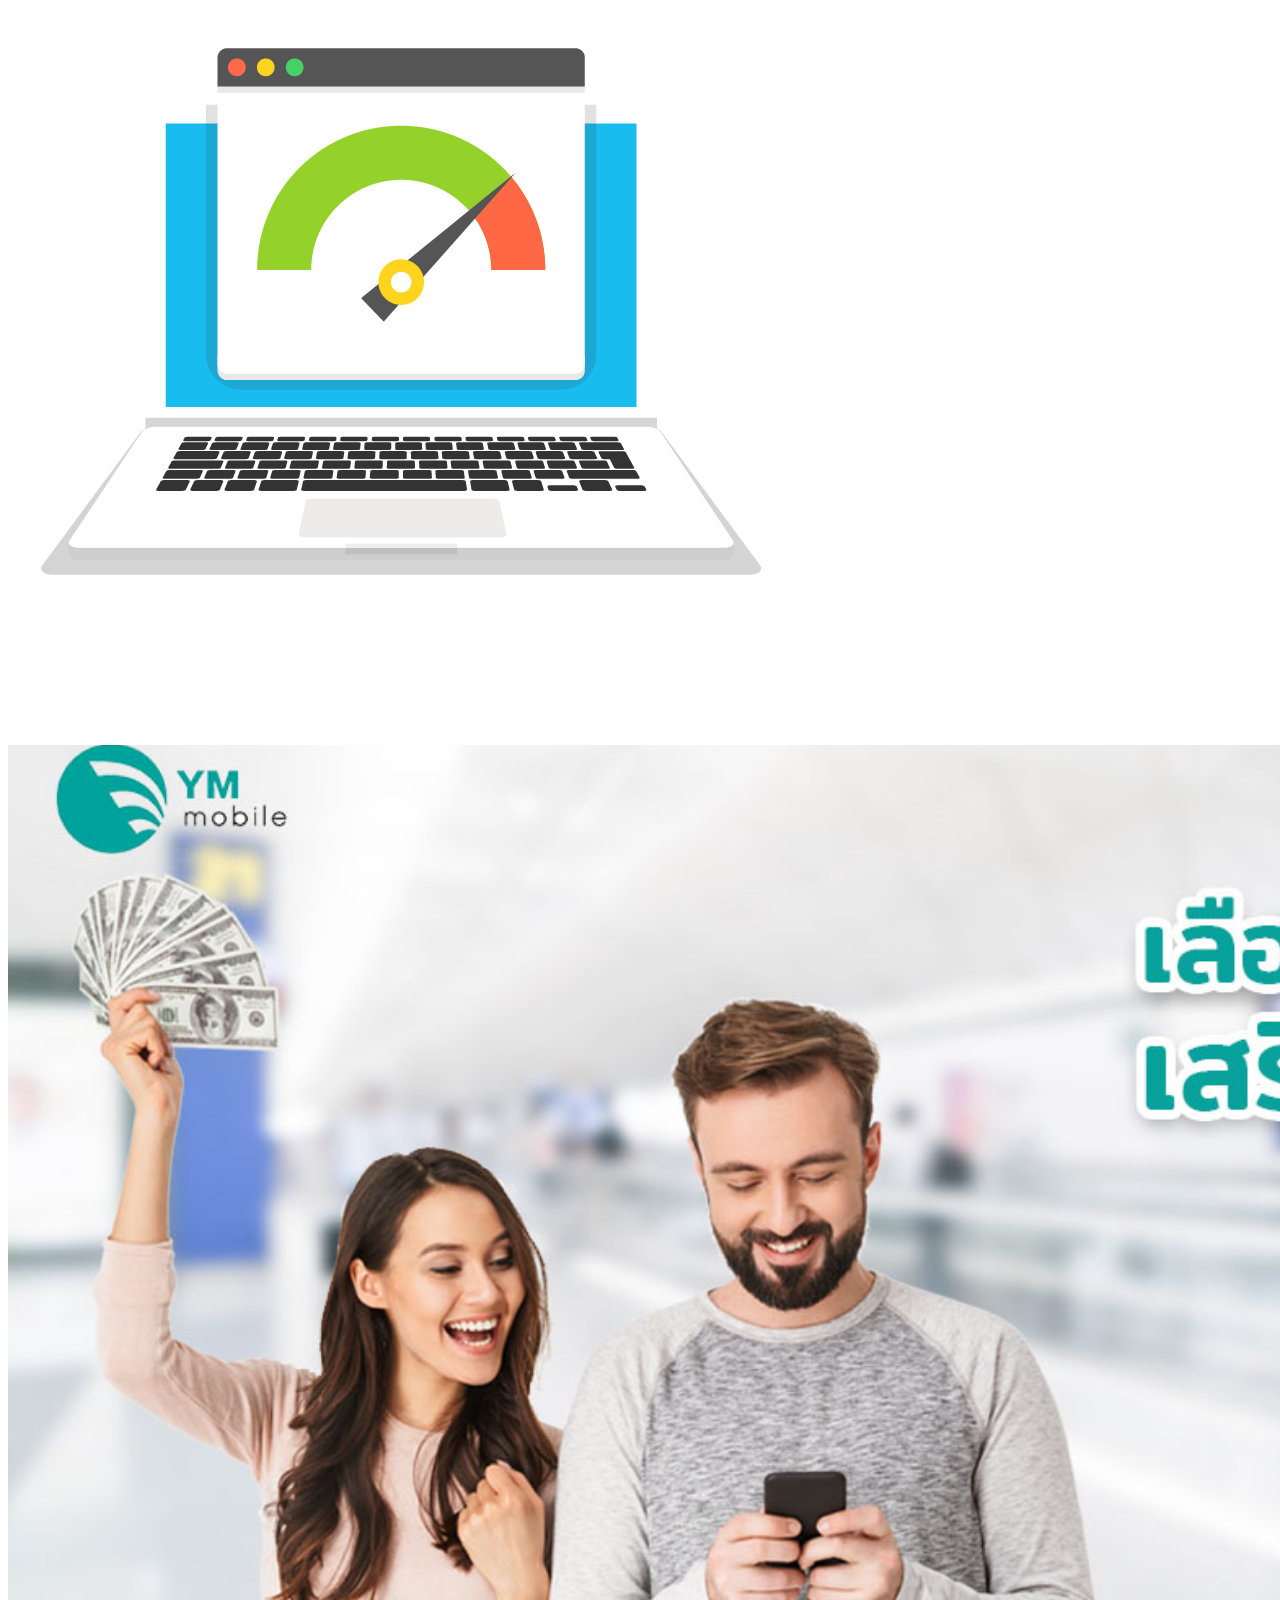
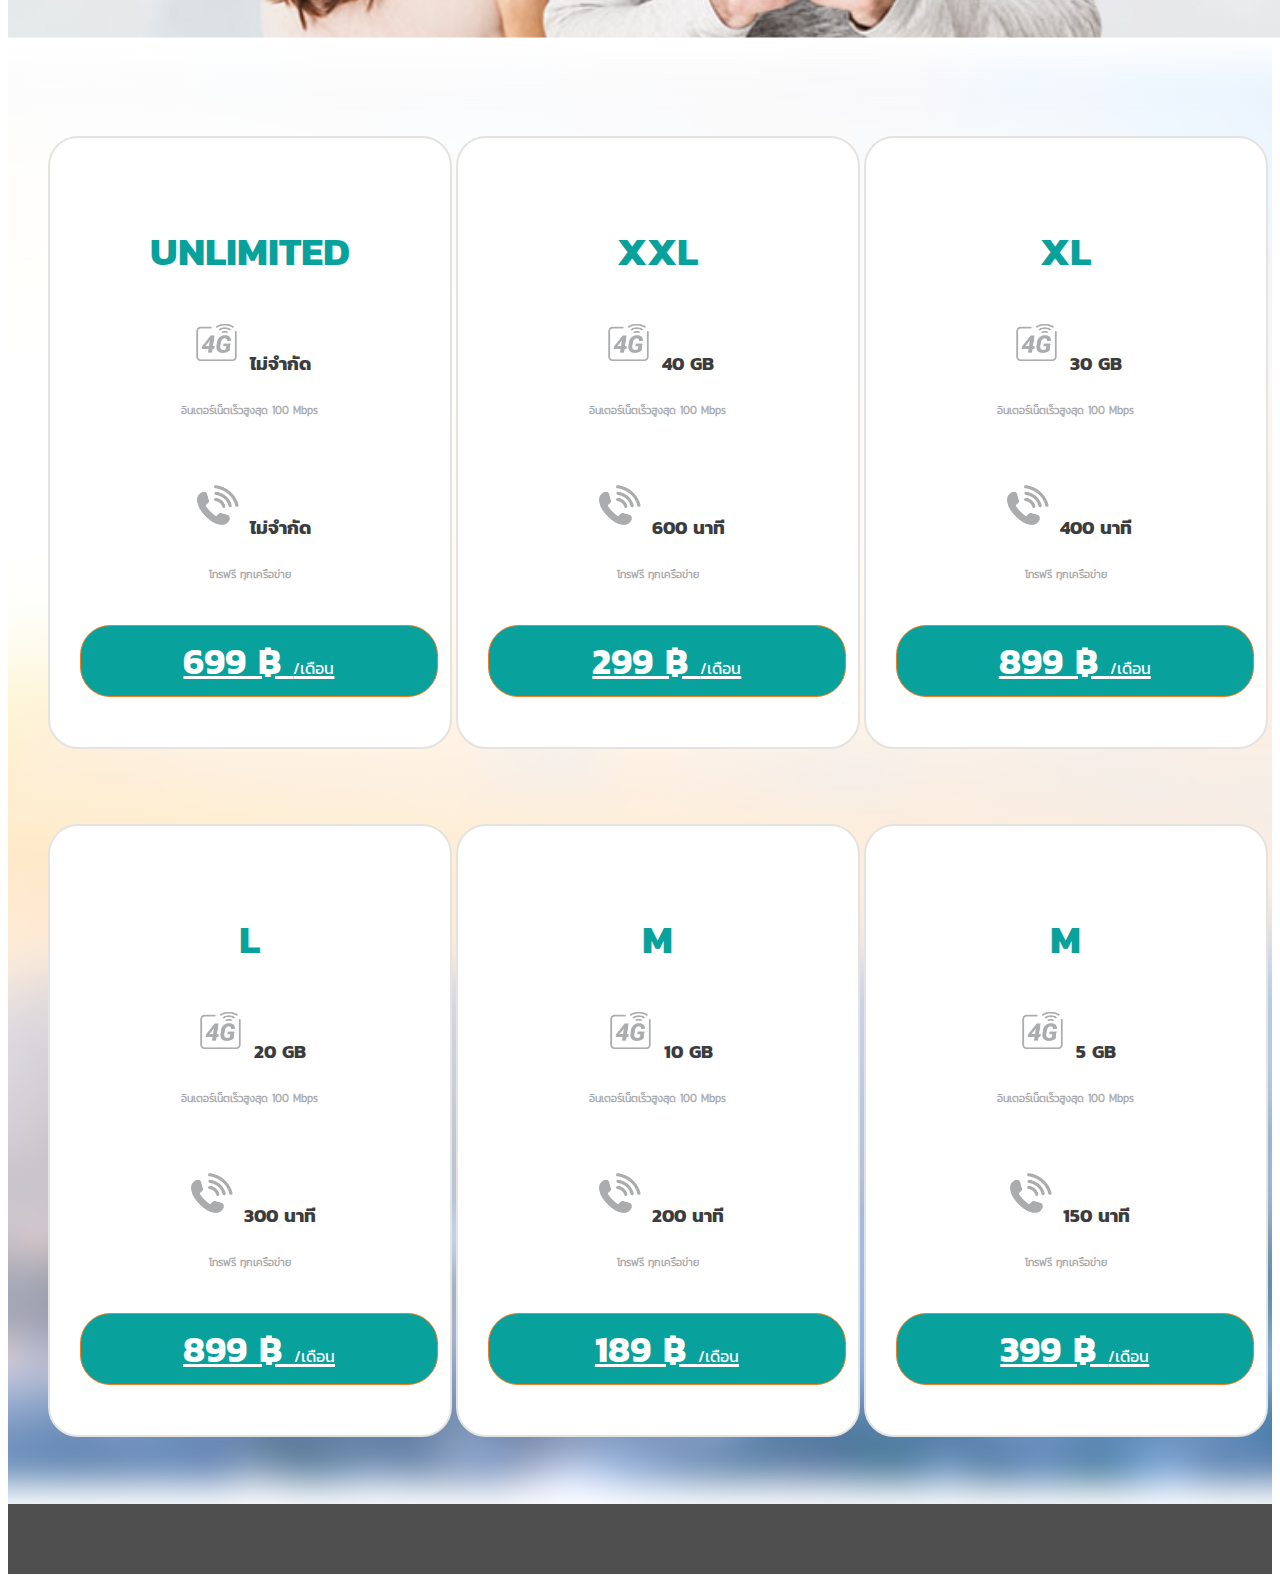
==== commit 7b8261ff: "9:35 PM 8/31/2020" ====
--- a/index.html
+++ b/index.html
@@ -24,7 +24,7 @@
                         <img src="images/logo.png" class=" logo">
                     </a>
                     <div class="col incd">
-                        <a href="#" >แพ๊กเกจ</a>
+                        <a href="#" >แพ็กเกจ</a>
                         <a href="#" >วิธีการซื้อ</a>
                         <a href="login.html" class="login">เข้าสู่ระบบ</a>   
                     </div>                 
@@ -128,7 +128,7 @@
             <div class="clearfix">&nbsp;</div>
         </section>
         <section>
-            <img src="images/boxd.jpg" class="img-fluid d-block mx-auto mb-x">
+            <img src="images/boxd.png" class="img-fluid d-block mx-auto mb-x">
             <img src="images/boxdm.png" class="img-fluid d-block mx-auto pc-x">
         </section>
 
@@ -138,12 +138,12 @@
             <div class="col">
                 <div class="row justify-content-center">
                     <div class="col-1 p-0 pc-x"></div>
-                    <div class="col-lg-9 col-11 p-0">
+                    <div class="col-xl-9 col-lg-12 col-11 p-0">
                         <div class="row">
                             <ul id="product">
                                 <li>
                                     <div class="col-12 ">
-                                        <div class="col box-p">
+                                        <div class="col box-p shadow-lg">
                                             <h2>UNLIMITED</h2>
                                             <h3> <img src="images/4g-01.png"> ไม่จำกัด</h3>
                                             <h6>อินเตอร์เน็ตเร็วสูงสุด 100 Mbps</h6>
@@ -160,7 +160,7 @@
                                 </li>
                                 <li>
                                     <div class="col-12  ">
-                                        <div class="col box-p">
+                                        <div class="col box-p shadow-lg">
                                             <h2>xxl</h2>
                                             <h3> <img src="images/4g-01.png"> 40 gb</h3>
                                             <h6>อินเตอร์เน็ตเร็วสูงสุด 100 Mbps</h6>
@@ -177,7 +177,7 @@
                                 </li>
                                 <li>
                                     <div class="col-12  ">
-                                        <div class="col box-p">
+                                        <div class="col box-p shadow-lg">
                                             <h2>xl</h2>
                                             <h3> <img src="images/4g-01.png"> 30 gb</h3>
                                             <h6>อินเตอร์เน็ตเร็วสูงสุด 100 Mbps</h6>
@@ -194,7 +194,7 @@
                                 </li>
                                 <li>
                                     <div class="col-12  ">
-                                        <div class="col box-p">
+                                        <div class="col box-p shadow-lg">
                                             <h2>l</h2>
                                             <h3> <img src="images/4g-01.png"> 20 gb</h3>
                                             <h6>อินเตอร์เน็ตเร็วสูงสุด 100 Mbps</h6>
@@ -210,7 +210,7 @@
                                 </li>
                                 <li>
                                     <div class="col-12  ">
-                                        <div class="col box-p">
+                                        <div class="col box-p shadow-lg">
                                             <h2>m</h2>
                                             <h3> <img src="images/4g-01.png"> 10 gb</h3>
                                             <h6>อินเตอร์เน็ตเร็วสูงสุด 100 Mbps</h6>
@@ -227,7 +227,7 @@
                                 </li>
                                 <li>
                                     <div class="col-12  ">
-                                        <div class="col box-p">
+                                        <div class="col box-p shadow-lg">
                                             <h2>m</h2>
                                             <h3> <img src="images/4g-01.png"> 5 gb</h3>
                                             <h6>อินเตอร์เน็ตเร็วสูงสุด 100 Mbps</h6>
@@ -280,10 +280,10 @@
             if (width<992) {
                 $("#product").lightSlider({
                     item:1.3,
-                    loop:false,
+                    loop:true,
                     keyPress:true,
                 });  
-                $(".col-lg-9 .row").removeClass("row");
+                $(".col-lg-12 .row").removeClass("row");
             } 
  
         });
--- a/css/main.css
+++ b/css/main.css
@@ -83,8 +83,10 @@
 }
 
 header .logo{
-  width: 120px;
+  width: 160px;
   float: left;
+  margin-bottom: -15px;
+  margin-top: -15px;
 }
 .menu-right .logout{
   color: #ff000a;
@@ -109,9 +111,14 @@
   font-family: Kanit-Regular;
 }
 header a.login:before{
-  content: "\e80f";
-  font-family: Linearicons-Free;
-  padding-right: 5px; 
+  content: ""; 
+  background-repeat: no-repeat;  
+  width: 18px;
+  height: 21px;
+  background-size: 18px 21px;
+  position: absolute;
+  margin-left: -25px;
+  margin-top: 4px;
 }
 .sec2{
   background-color: #09a19b;
@@ -147,24 +154,17 @@
   background-color: #fff;
 }
 .sec4{
-  background-image: linear-gradient(to bottom, #ffffff, #fdfafd, #fff3f8, #ffeeee, #ffe9e1, #fbded5, #f8d2c9, #f4c7bf, #e5b2be, #c9a2c2, #a097c4, #698fbc);
+  background-image: url(../images/shutterstock_407008462.png);
+  background-position: center center;
 }
 .box-p{
   background-color: #fff;
   border-radius: 30px;  
   text-align: center;
   border: 2px solid #e4e3df;
-  margin-top: 60px;
-  -webkit-box-shadow: 10px 10px 20px -13px rgba(99,95,99,1);
-  -moz-box-shadow: 10px 10px 20px -13px rgba(99,95,99,1);
-  box-shadow: 10px 10px 20px -13px rgba(99,95,99,1); 
+  margin-top: 60px; 
   margin-bottom: 15px;
-}
-.box-p:hover{
-  -webkit-box-shadow: 10px 10px 20px -8px rgba(99,95,99,1);
-  -moz-box-shadow: 10px 10px 20px -8px rgba(99,95,99,1);
-  box-shadow: 10px 10px 20px -8px rgba(99,95,99,1);
-}
+} 
 .box-p img{
   height: 55px;
 }
@@ -230,11 +230,7 @@
   font-family: Kanit-Regular;  
   text-align: center;
 }
-.f-login h1:before{
-  content: "\e80f";
-  font-family: Linearicons-Free;
-  padding-right: 5px; 
-}
+
 .f-login form label{
   color: #fff;
   font-family: Kanit-Regular;  
@@ -686,7 +682,7 @@
 }
 .package .col.body{
   padding: 15px 15px 30px 30px;
-  border-bottom: 1px solid #dcdcdc;
+  /*border-bottom: 1px solid #dcdcdc;*/
 }
 .package .col.body h4{
   font-family: Kanit-Regular;
@@ -760,7 +756,8 @@
     width: 290px;
   }
   .lslide.active .col-12 .box-p{
-    height: 380px;
+    width: 270px;
+    height: 350px;
     margin-top: 45px;
     transform:scale(1);   
   }
@@ -787,8 +784,8 @@
     font-size: 12px; 
   }
   .box-p span.p{  
-    font-size: 10px; 
-    padding: 10px 8px; 
+    font-size: 8px; 
+    padding: 12px 10px; 
     margin-top: 15px;
     margin-right: 10px; 
   }
@@ -816,7 +813,7 @@
     padding-left: 5px;
     padding-right: 15px;
     float: right; 
-    font-size: 14px;
+    font-size: 14px; 
   }
   header a.login:before{ 
     font-size: 16px;
@@ -870,7 +867,8 @@
     margin-left: 5px;
   }
   .data1 p img{
-    width: 40px; 
+    width: 30px; 
+    margin-top: 5px;
   }
   .data2 p{
     width: 65px;
@@ -878,7 +876,8 @@
     margin-left: 5px;
   }
   .data2 p img{
-    width: 40px; 
+    width: 30px; 
+    margin-top: 5px; 
   }
   .data3 p{
     width: 65px;
@@ -886,7 +885,8 @@
     margin-left: 5px;
   }
   .data3 p img{
-    width: 40px; 
+    width: 30px; 
+    margin-top: 5px;
   }
   .data1 h4{ 
     padding-left: 60px;
@@ -1033,7 +1033,17 @@
     color: #5e615e;
     padding-left: 25px;
   }
-
+  .f-login h1:before{
+    content: ""; 
+    background-repeat: no-repeat;  
+    width: 18px;
+    height: 21px;
+    background-size: 18px 21px;
+    position: absolute;
+    margin-left: -25px;
+    margin-top: 2px;
+    background-image: url(../images/lock-w.png); 
+  }
 }
 @media only screen and (min-width: 992px) { /* PC */
   .incd{
@@ -1109,7 +1119,8 @@
     margin-left: 15px;
   }
   .data1 p img{
-    width: 60px; 
+    width: 35px; 
+    margin-top: 10px;
   }
   .data2 p{
     width: 80px;
@@ -1117,7 +1128,8 @@
     margin-left: 15px;
   }
   .data2 p img{
-    width: 60px; 
+    width: 35px; 
+    margin-top: 10px;
   }
   .data3 p{
     width: 80px;
@@ -1125,7 +1137,8 @@
     margin-left: 15px;
   }
   .data3 p img{
-    width: 60px; 
+    width: 45px; 
+    margin-top: 10px;
   }
   .data1 h4{ 
     padding-left: 90px;
@@ -1205,6 +1218,20 @@
     padding-left: 25px;
   }
 
+  header a.login:before{ 
+    background-image: url(../images/lock.png); 
+  }
+  .f-login h1:before{
+    content: ""; 
+    background-repeat: no-repeat;  
+    width: 35px;
+    height: 42px;
+    background-size: 35px 42px;
+    position: absolute;
+    margin-left: -45px;
+    margin-top: 2px;
+    background-image: url(../images/lock-w.png); 
+  }
 }
  
 
@@ -1237,7 +1264,7 @@
 }
 /*
 09a19b
-
+707070
 348784
 */
 
--- a/css/lightslider.css
+++ b/css/lightslider.css
@@ -86,7 +86,7 @@
     padding: 0 5px;
 }
 .lSSlideOuter .lSPager.lSpg > li a {
-    background-color: #d0d2d3;
+    background-color: #ffffff;
     border-radius: 30px;
     display: inline-block;
     height: 18px;
@@ -97,9 +97,11 @@
     z-index: 99;
     -webkit-transition: all 0.5s linear 0s;
     transition: all 0.5s linear 0s;
+    border:1px solid #707070; 
 }
 .lSSlideOuter .lSPager.lSpg > li:hover a, .lSSlideOuter .lSPager.lSpg > li.active a {
-    background-color: #09a19b;
+    background-color: #707070;
+    transform:scale(1.1); 
 }
 .lSSlideOuter .media {
     opacity: 0.8;
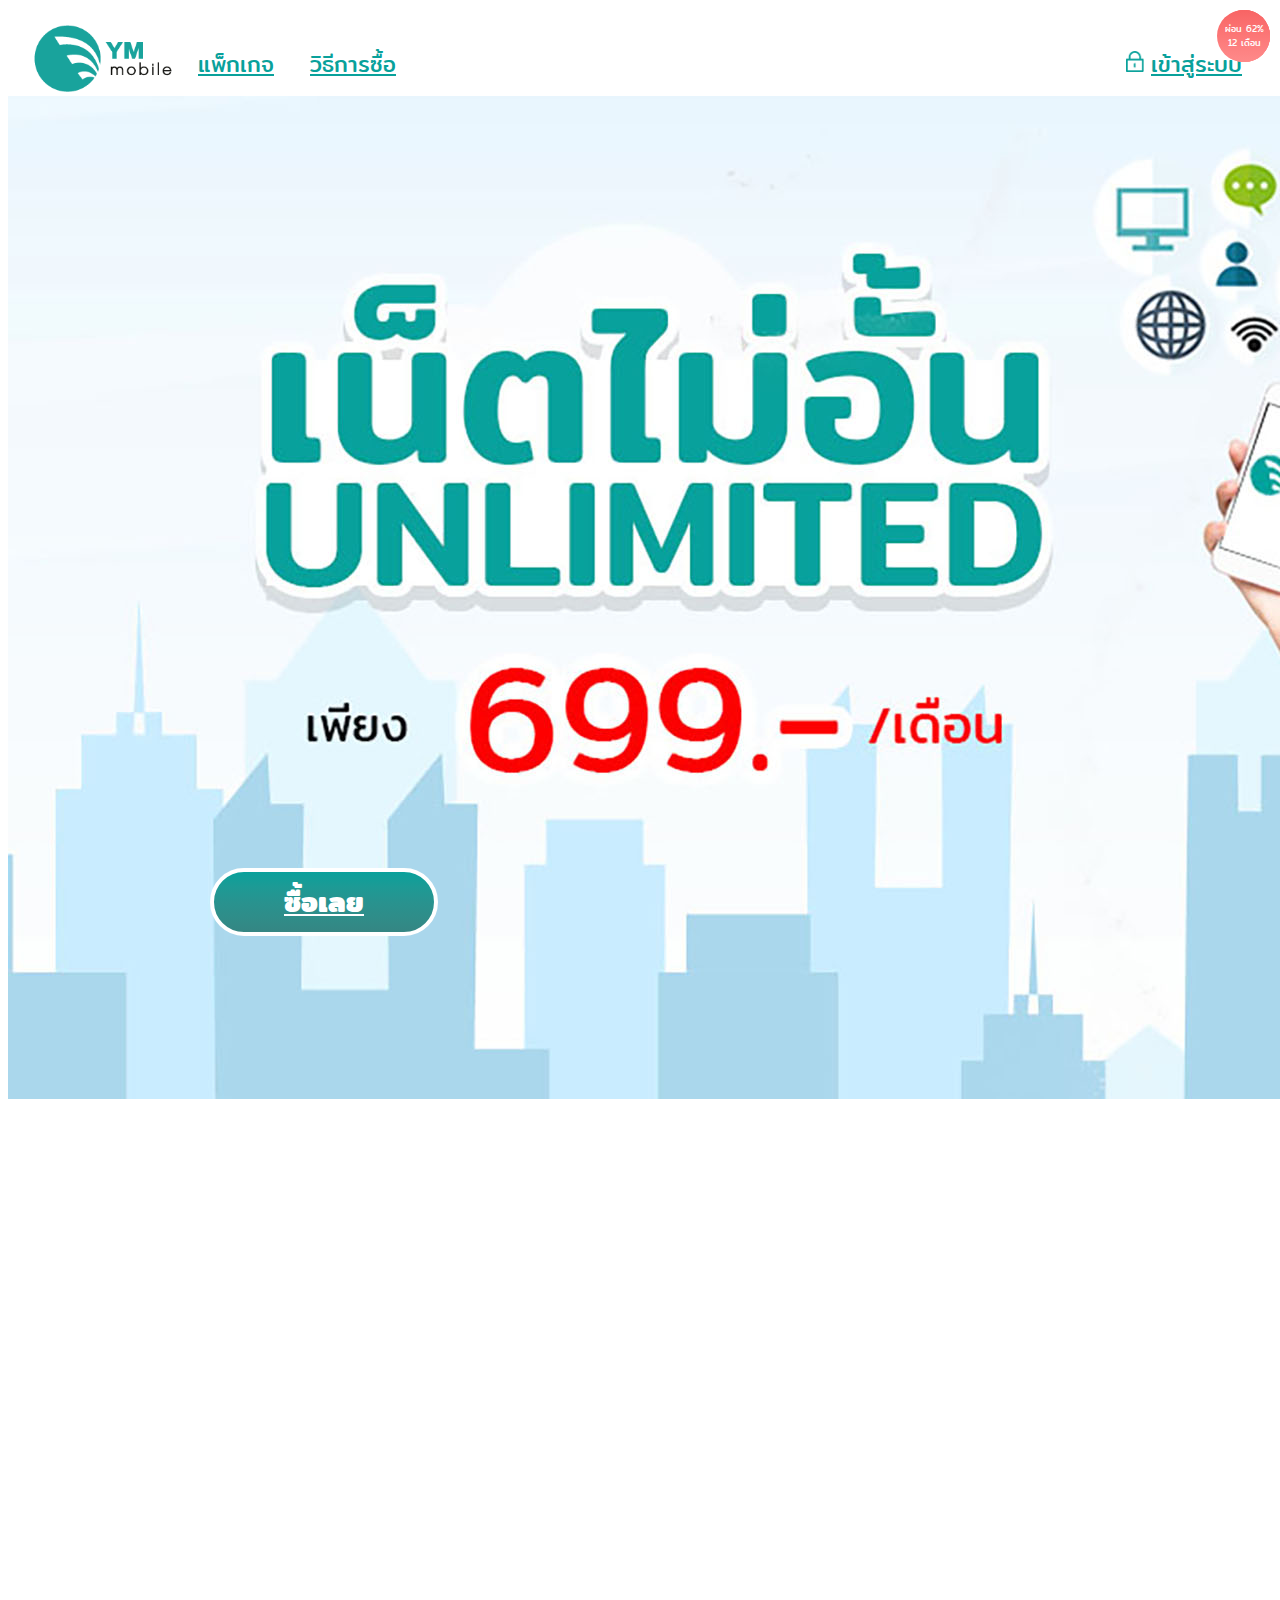
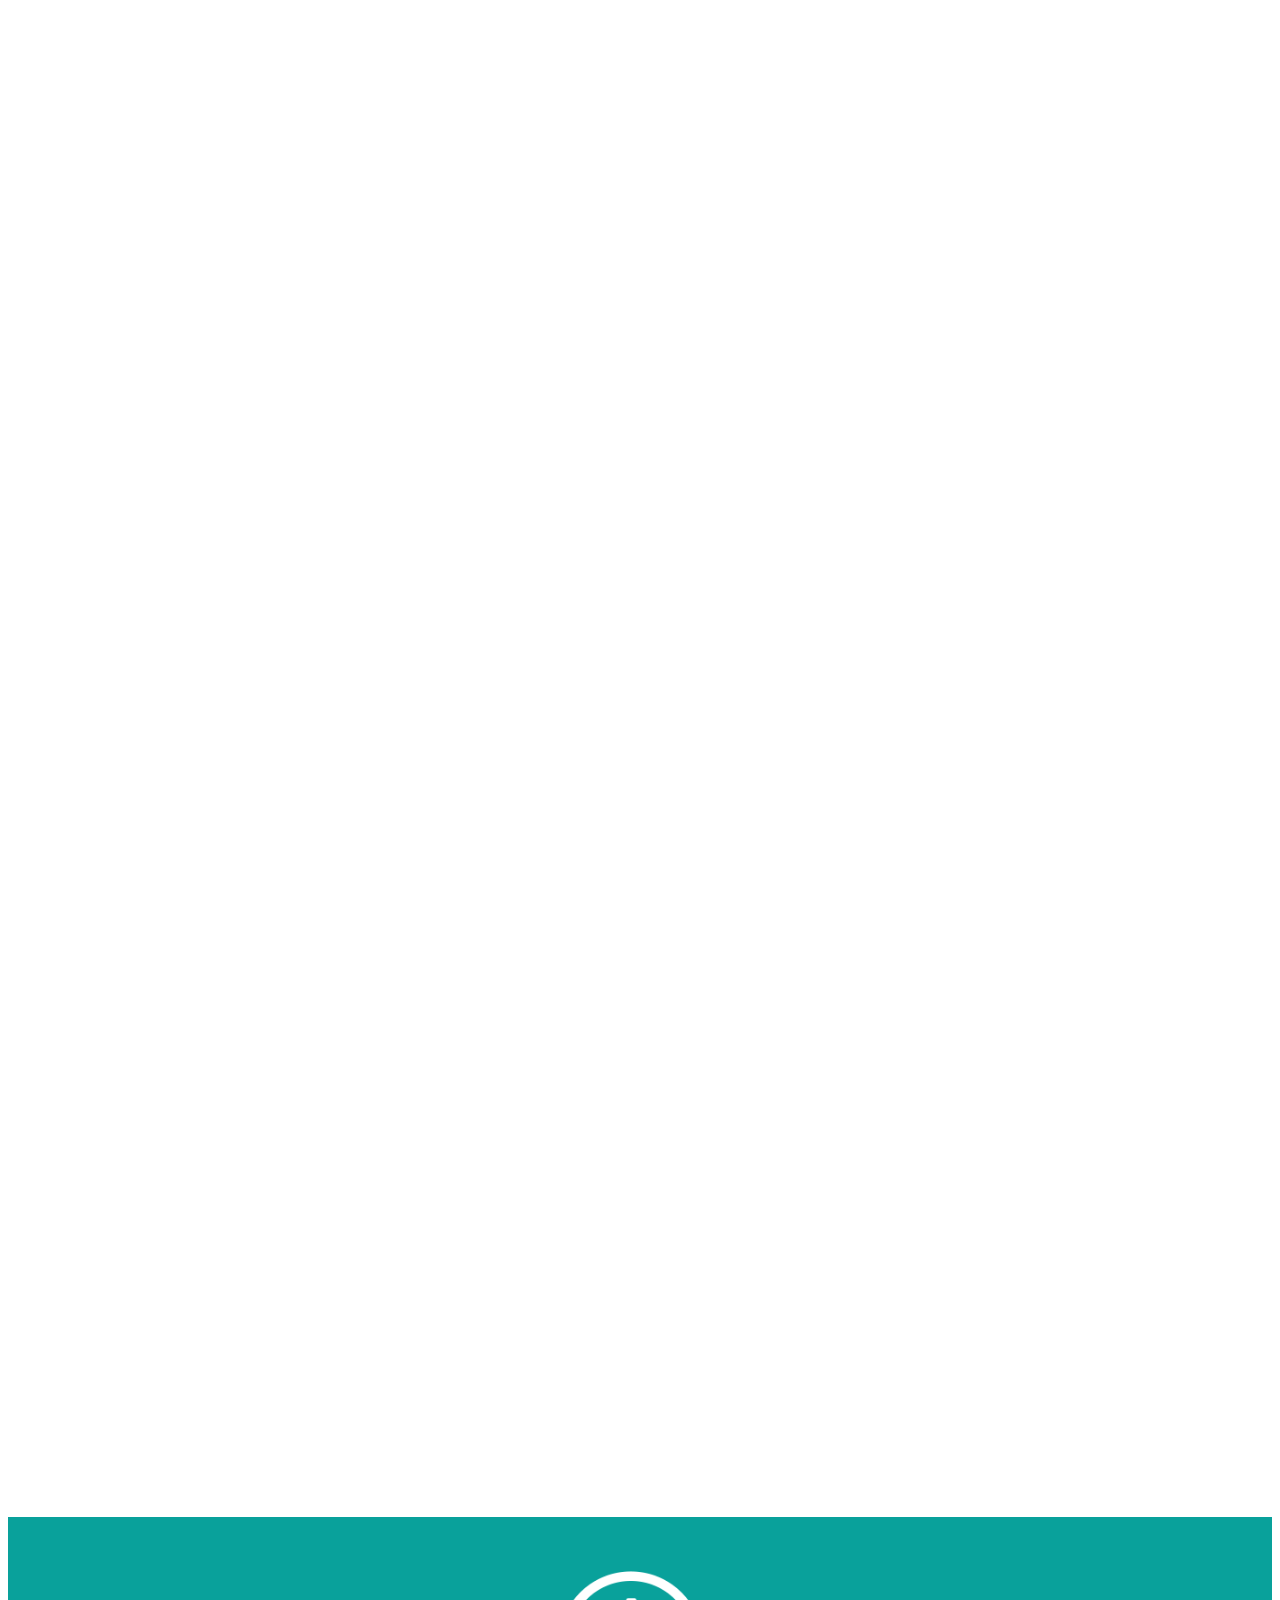
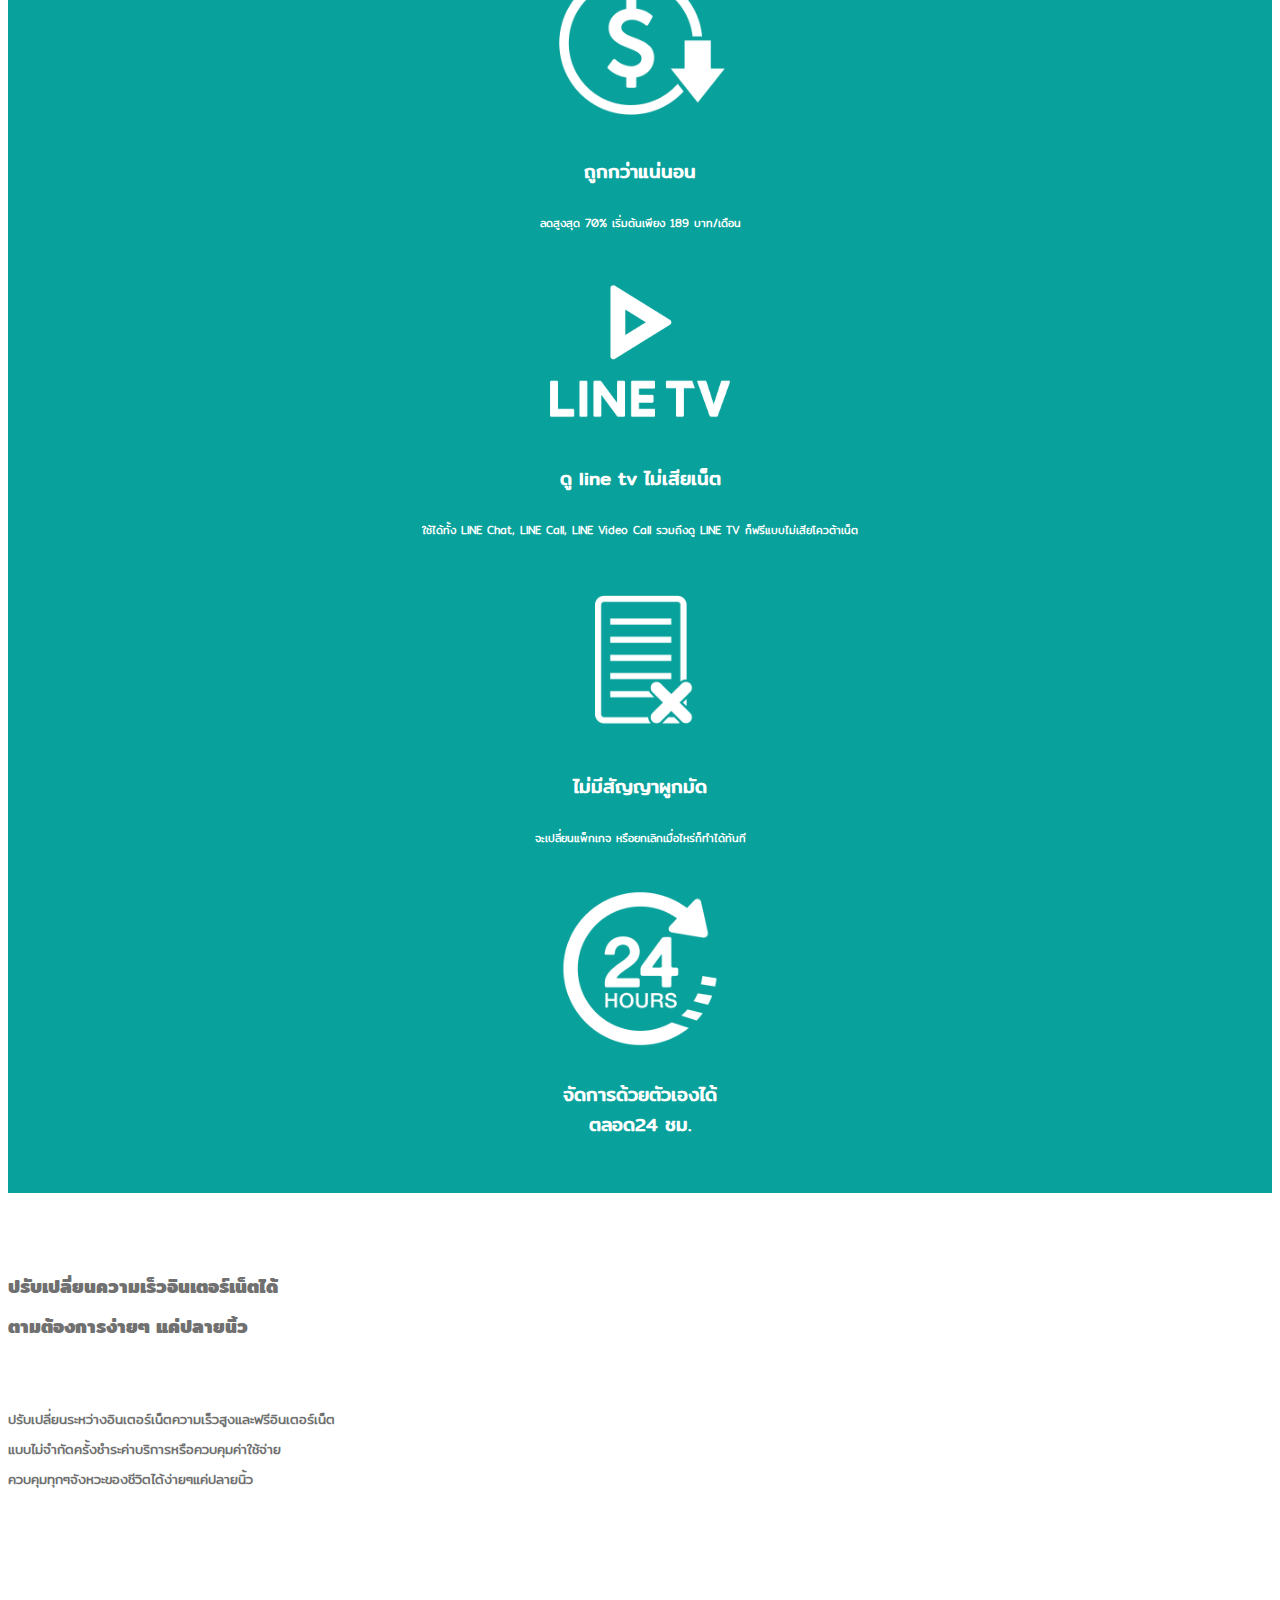
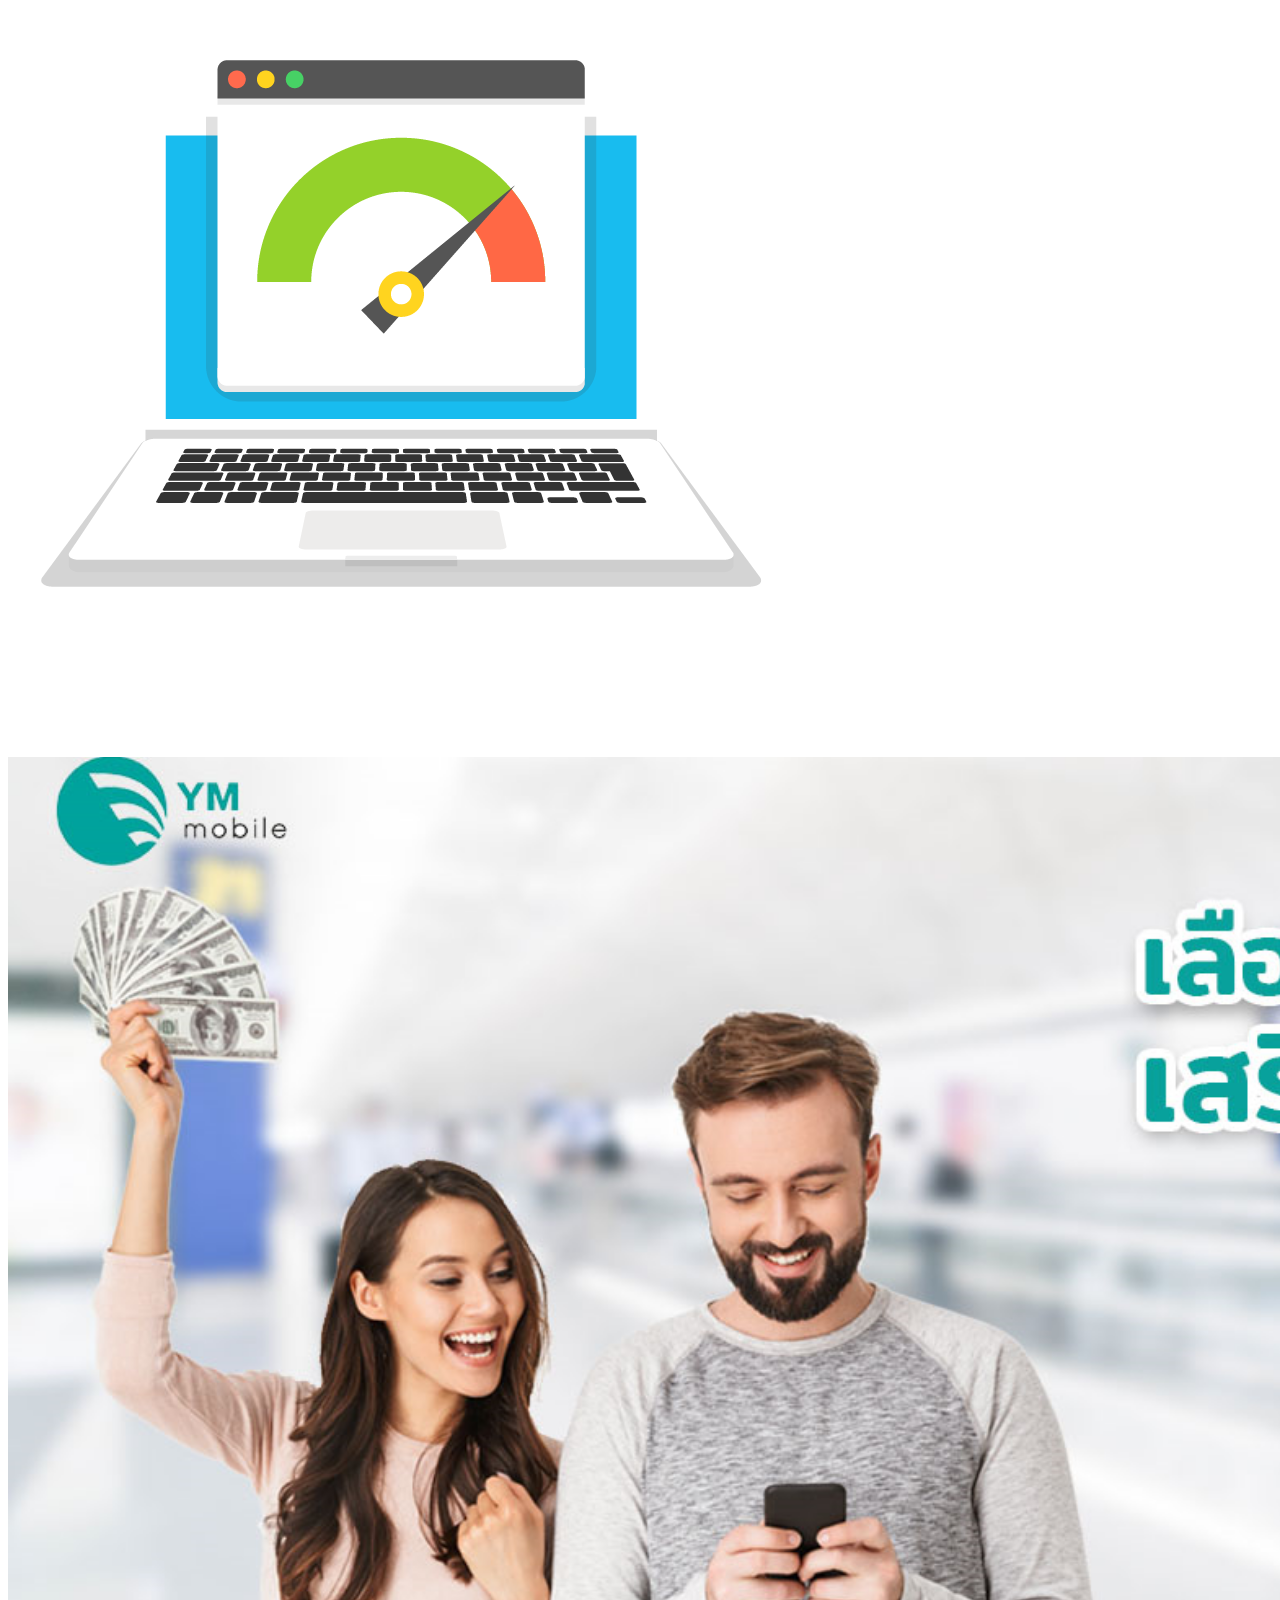
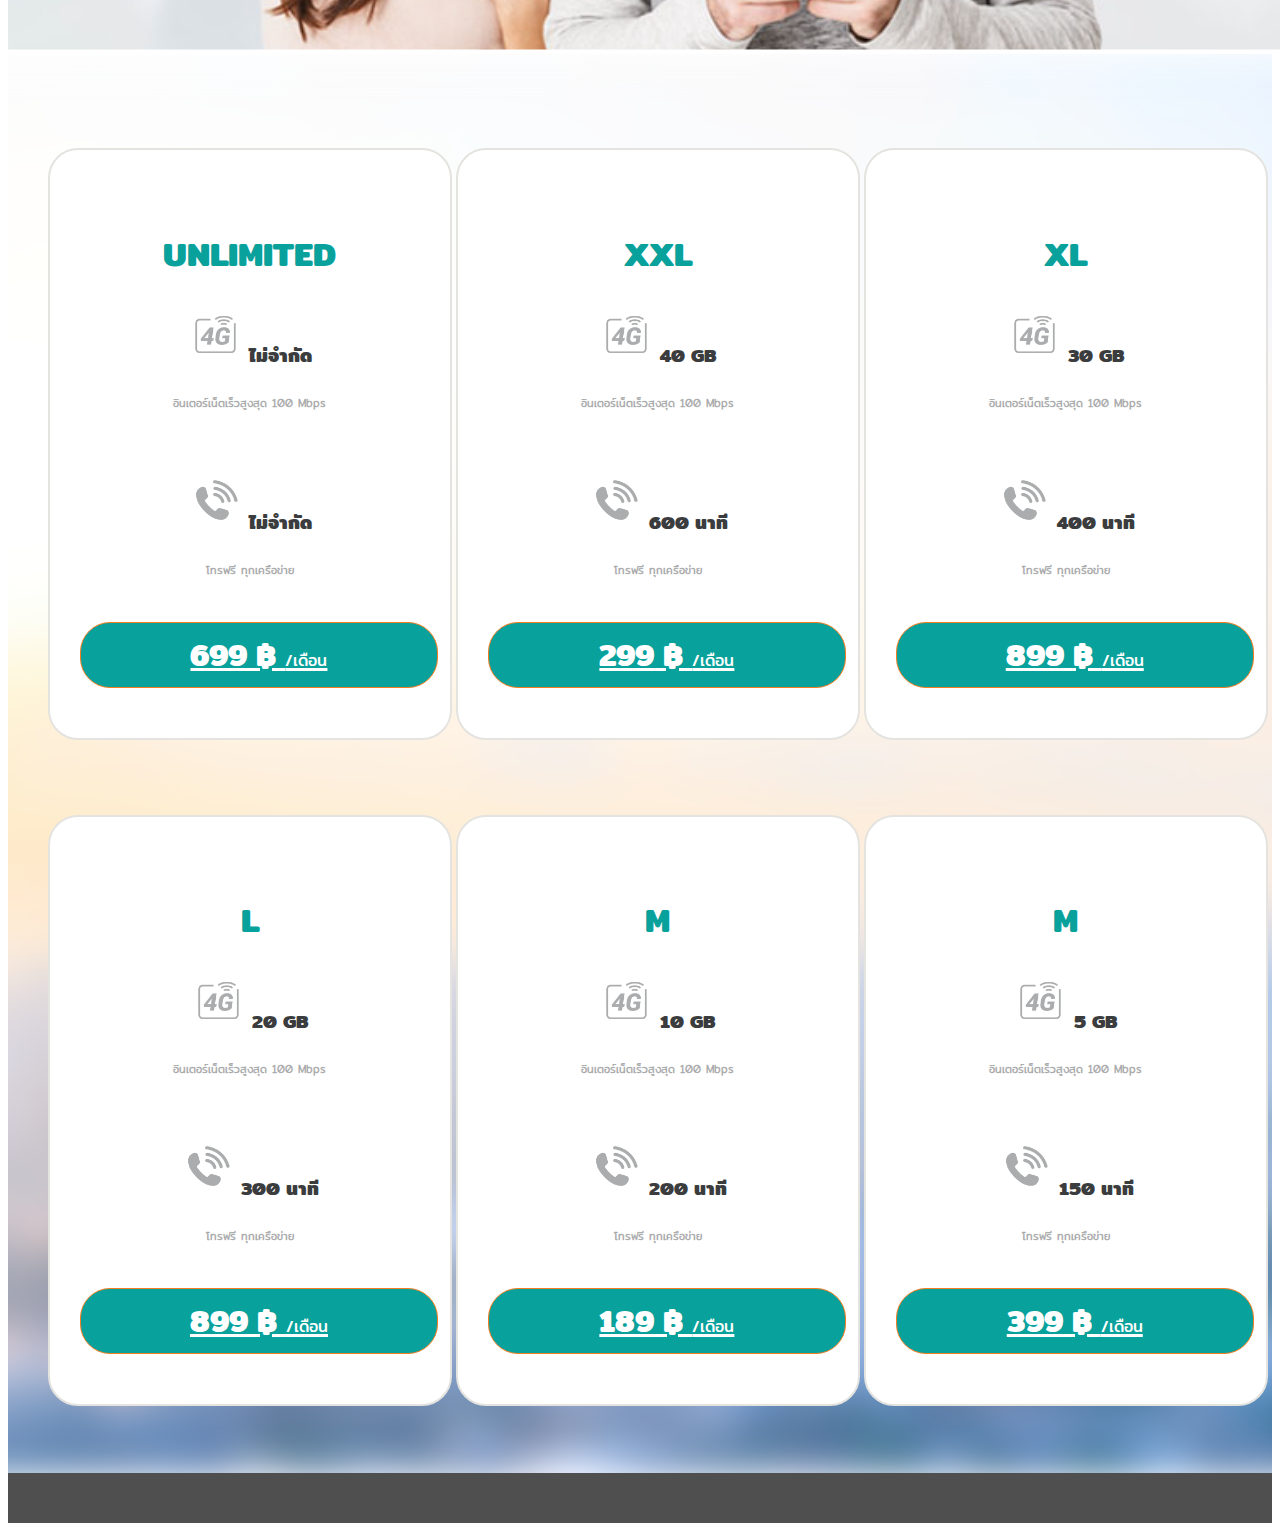
==== commit 70db4cd2: "18:11 6/9/2563" ====
--- a/index.html
+++ b/index.html
@@ -46,17 +46,17 @@
                     <div class="carousel-item uk-cover active">
                         <img src="images/banner8.jpg" class="img-fluid d-block mx-auto mb-x">
                         <img src="images/banner8m.png" class="img-fluid d-block mx-auto pc-x">
-                        <a href="#" class="bt0">ซื้อเลย</a>
+                        <a href="new-number.html" class="bt0">ซื้อเลย</a>
                     </div>
                     <div class="carousel-item uk-cover">
                         <img src="images/banner8.jpg" class="img-fluid d-block mx-auto mb-x">
                         <img src="images/banner8m.png" class="img-fluid d-block mx-auto pc-x">
-                        <a href="#" class="bt0">ซื้อเลย</a>
+                        <a href="new-number.html" class="bt0">ซื้อเลย</a>
                     </div>
                     <div class="carousel-item uk-cover-background">
                         <img src="images/banner8.jpg" class="img-fluid d-block mx-auto mb-x">
                         <img src="images/banner8m.png" class="img-fluid d-block mx-auto pc-x">
-                        <a href="#" class="bt0">ซื้อเลย</a>
+                        <a href="new-number.html" class="bt0">ซื้อเลย</a>
                     </div>
                 </div>
             </div>
@@ -138,12 +138,12 @@
             <div class="col">
                 <div class="row justify-content-center">
                     <div class="col-1 p-0 pc-x"></div>
-                    <div class="col-xl-9 col-lg-12 col-11 p-0">
+                    <div class="col-xl-10 col-lg-12 col-11 p-0">
                         <div class="row">
                             <ul id="product">
                                 <li>
                                     <div class="col-12 ">
-                                        <div class="col box-p shadow-lg">
+                                        <div class="col box-p shadow">
                                             <h2>UNLIMITED</h2>
                                             <h3> <img src="images/4g-01.png"> ไม่จำกัด</h3>
                                             <h6>อินเตอร์เน็ตเร็วสูงสุด 100 Mbps</h6>
@@ -154,13 +154,13 @@
                                             <div class="col">
                                                 <a href="#" class="btn-x">699 ฿ <span>/เดือน</span></a>
                                             </div>
-                                            <span class="p">ลด 72%<br>12 เดือน</span>
-                                        </div>
-                                    </div> 
-                                </li>
-                                <li>
-                                    <div class="col-12  ">
-                                        <div class="col box-p shadow-lg">
+                                            <span class="p">ผ่อน 72%<br>12 เดือน</span>
+                                        </div>
+                                    </div> 
+                                </li>
+                                <li>
+                                    <div class="col-12  ">
+                                        <div class="col box-p shadow">
                                             <h2>xxl</h2>
                                             <h3> <img src="images/4g-01.png"> 40 gb</h3>
                                             <h6>อินเตอร์เน็ตเร็วสูงสุด 100 Mbps</h6>
@@ -171,13 +171,13 @@
                                             <div class="col">
                                                 <a href="#" class="btn-x">299 ฿ <span>/เดือน</span></a>
                                             </div>
-                                            <span class="p">ลด 65%<br>12 เดือน</span>
-                                        </div>
-                                    </div> 
-                                </li>
-                                <li>
-                                    <div class="col-12  ">
-                                        <div class="col box-p shadow-lg">
+                                            <span class="p">ผ่อน 65%<br>12 เดือน</span>
+                                        </div>
+                                    </div> 
+                                </li>
+                                <li>
+                                    <div class="col-12  ">
+                                        <div class="col box-p shadow">
                                             <h2>xl</h2>
                                             <h3> <img src="images/4g-01.png"> 30 gb</h3>
                                             <h6>อินเตอร์เน็ตเร็วสูงสุด 100 Mbps</h6>
@@ -188,13 +188,13 @@
                                             <div class="col">
                                                 <a href="#" class="btn-x">899 ฿ <span>/เดือน</span></a>
                                             </div>
-                                            <span class="p">ลด 60%<br>12 เดือน</span>
-                                        </div>
-                                    </div> 
-                                </li>
-                                <li>
-                                    <div class="col-12  ">
-                                        <div class="col box-p shadow-lg">
+                                            <span class="p">ผ่อน 60%<br>12 เดือน</span>
+                                        </div>
+                                    </div> 
+                                </li>
+                                <li>
+                                    <div class="col-12  ">
+                                        <div class="col box-p shadow">
                                             <h2>l</h2>
                                             <h3> <img src="images/4g-01.png"> 20 gb</h3>
                                             <h6>อินเตอร์เน็ตเร็วสูงสุด 100 Mbps</h6>
@@ -210,7 +210,7 @@
                                 </li>
                                 <li>
                                     <div class="col-12  ">
-                                        <div class="col box-p shadow-lg">
+                                        <div class="col box-p shadow">
                                             <h2>m</h2>
                                             <h3> <img src="images/4g-01.png"> 10 gb</h3>
                                             <h6>อินเตอร์เน็ตเร็วสูงสุด 100 Mbps</h6>
@@ -221,13 +221,13 @@
                                             <div class="col">
                                                 <a href="#" class="btn-x">189 ฿ <span>/เดือน</span></a>
                                             </div> 
-                                            <span class="p">ลด 62%<br>12 เดือน</span>
-                                        </div>
-                                    </div> 
-                                </li>
-                                <li>
-                                    <div class="col-12  ">
-                                        <div class="col box-p shadow-lg">
+                                            <span class="p">ผ่อน 62%<br>12 เดือน</span>
+                                        </div>
+                                    </div> 
+                                </li>
+                                <li>
+                                    <div class="col-12  ">
+                                        <div class="col box-p shadow">
                                             <h2>m</h2>
                                             <h3> <img src="images/4g-01.png"> 5 gb</h3>
                                             <h6>อินเตอร์เน็ตเร็วสูงสุด 100 Mbps</h6>
@@ -253,7 +253,7 @@
 
 
     </main>
-    <footer>
+    <footer style="background-color: #4f4f4f">
         
     </footer>
     <style type="text/css">
@@ -283,7 +283,7 @@
                     loop:true,
                     keyPress:true,
                 });  
-                $(".col-lg-12 .row").removeClass("row");
+                $(".col-lg-12 .row").removeClass("row"); 
             } 
  
         });
--- a/css/main.css
+++ b/css/main.css
@@ -1,24 +1,48 @@
 @font-face{
-  font-family: Kanit-Bold;
-  src: url(../fonts/Kanit-Bold.ttf);
+  font-family: Mitr-Bold;
+  src: url(../fonts/Mitr-Bold.ttf);
   font-style: normal;
   font-variant:initial;
 } 
 @font-face{
-  font-family: Kanit-Light;
-  src: url(../fonts/Kanit-Light.ttf);
+  font-family: Mitr-Light;
+  src: url(../fonts/Mitr-Light.ttf);
   font-style: normal;
   font-variant:initial;
 } 
 @font-face{
-  font-family: Kanit-Medium;
-  src: url(../fonts/Kanit-Medium.ttf);
+  font-family: Mitr-Medium;
+  src: url(../fonts/Mitr-Medium.ttf);
   font-style: normal;
   font-variant:initial;
 } 
 @font-face{
-  font-family: Kanit-Regular;
-  src: url(../fonts/Kanit-Regular.ttf);
+  font-family: Mitr-Regular;
+  src: url(../fonts/Mitr-Regular.ttf);
+  font-style: normal;
+  font-variant:initial;
+} 
+@font-face{
+  font-family: Mitr-SemiBold;
+  src: url(../fonts/Mitr-SemiBold.ttf);
+  font-style: normal;
+  font-variant:initial;
+} 
+@font-face{
+  font-family: BalooThambi2-SemiBold;
+  src: url(../fonts/BalooThambi2-SemiBold.ttf);
+  font-style: normal;
+  font-variant:initial;
+} 
+@font-face{
+  font-family: SukhumvitSet-Medium;
+  src: url(../fonts/SukhumvitSet-Medium.ttf);
+  font-style: normal;
+  font-variant:initial;
+} 
+@font-face{
+  font-family: SukhumvitSet-Bold;
+  src: url(../fonts/SukhumvitSet-Bold.ttf);
   font-style: normal;
   font-variant:initial;
 } 
@@ -29,6 +53,32 @@
   font-variant:initial;
 } 
 
+
+.carousel-fade .carousel-item {
+ opacity: 0;
+ transition-duration: .6s;
+ transition-property: opacity;
+}
+
+.carousel-fade  .carousel-item.active,
+.carousel-fade  .carousel-item-next.carousel-item-left,
+.carousel-fade  .carousel-item-prev.carousel-item-right {
+  opacity: 1;
+}
+
+.carousel-fade .active.carousel-item-left,
+.carousel-fade  .active.carousel-item-right {
+ opacity: 0;
+}
+
+.carousel-fade  .carousel-item-next,
+.carousel-fade .carousel-item-prev,
+.carousel-fade .carousel-item.active,
+.carousel-fade .active.carousel-item-left,
+.carousel-fade  .active.carousel-item-prev {
+ transform: translateX(0);
+ transform: translate3d(0, 0, 0);
+}
 
 /*html {
   scroll-behavior: smooth;
@@ -79,7 +129,7 @@
 header{
   background-color: #fff;
   padding: 15px;
-  font-family: Kanit-Regular;
+  font-family: Mitr-Regular;
 }
 
 header .logo{
@@ -90,7 +140,7 @@
 }
 .menu-right .logout{
   color: #ff000a;
-  font-family: Kanit-Regular;
+  font-family: Mitr-Regular;
 }
 .menu-right ul{
   list-style: none;
@@ -108,7 +158,7 @@
   color: #348784;
 }
 header a.login{
-  font-family: Kanit-Regular;
+  font-family: Mitr-Regular;
 }
 header a.login:before{
   content: ""; 
@@ -128,11 +178,11 @@
   width: 180px;
 }
 .sec2 h3{
-  font-family: Kanit-Bold;
+  font-family: Mitr-Regular;
   color: #fff;
 }
 .sec2 h6{
-  font-family: Kanit-Light;
+  font-family: Mitr-Light;
   color: #fff;
   line-height: 25px;
 }
@@ -140,12 +190,12 @@
   background-color: #f8f8f8; 
 }
 .sec3 h3{
-  font-family: Kanit-Bold;
+  font-family: Mitr-Bold;
   color: #707070;
   line-height: 40px;
 }
 .sec3 h5{
-  font-family: Kanit-Light;
+  font-family: Mitr-Light;
   color: #707070;
   line-height: 25px;
   line-height: 30px;
@@ -171,24 +221,24 @@
 
 .box-p h2{
   color: #09a19b;
-  font-family: Kanit-Bold; 
+  font-family: Mitr-Bold; 
   z-index: 999;
   text-transform: uppercase;
 }
 .box-p h3{
   color: #3b3c3d;
-  font-family: Kanit-Bold;
+  font-family: Mitr-Bold;
   text-transform: uppercase;
 }
 .box-p h6{
   color: #abacad;
-  font-family: Kanit-Light;
+  font-family: Mitr-Light;
 }
 
 .btn-x{
   display: block;
   width: 100%;
-  font-family: Kanit-Bold;
+  font-family: Mitr-Bold;
   background-color: #08a19c;
   border-radius:30px;
   color: #fff;
@@ -196,13 +246,13 @@
   border: 1px solid #f37e21;
 }
 .btn-x span{ 
-  font-family: Kanit-Regular;
+  font-family: Mitr-Regular;
 }
 .box-p span.p{ 
   background-image: linear-gradient(to bottom, #f86464, #fa6e6e, #fc7777, #fd8181, #fe8a8a); 
   color: #fff; 
   text-align:  center;
-  font-family: Kanit-Regular;
+  font-family: Mitr-Regular;
   position: absolute;
   right: 0;
   top: 0; 
@@ -215,8 +265,8 @@
 }
 
 footer{
-  background-color: #4f4f4f;
-  min-height: 70px;
+  background-color: #09A19B;
+  min-height: 50px;
 }
 body.login{
   min-height: 100vh;
@@ -227,16 +277,16 @@
 }
 .f-login h1{
   color: #fff;
-  font-family: Kanit-Regular;  
+  font-family: Mitr-Regular;  
   text-align: center;
 }
 
 .f-login form label{
   color: #fff;
-  font-family: Kanit-Regular;  
+  font-family: Mitr-Regular;  
 }
 .f-login form input{
-  font-family: Kanit-Regular;  
+  font-family: Mitr-Regular;  
   width: 100%;
   color: #000;
   border: none; 
@@ -248,7 +298,7 @@
 .bt-log{  
   color: #fff;  
   text-align: center;  
-  font-family: Kanit-Regular;  
+  font-family: Mitr-Regular;  
   border: none;
   background-color: #19f0e7; 
 }
@@ -259,7 +309,7 @@
   background-image: linear-gradient(to bottom, #09a19b, #1d9a95, #28938f, #2f8d89, #358683);
   border-radius: 50px;
   color: #fff;
-  font-family: Kanit-Bold;  
+  font-family: Mitr-Bold;  
   border: 4px solid #fff;
 }
 .bt0:hover{ 
@@ -291,7 +341,7 @@
   padding-left: 45px;
   display: block;
   color: #07cfc7;
-  font-family: Kanit-Regular; 
+  font-family: Mitr-Regular; 
   font-size: 18px;
   width: 100%;
   height: 100%;
@@ -448,7 +498,7 @@
 }
 .box1 ul li a{
   color: #07cfc7;
-  font-family: Kanit-Regular; 
+  font-family: Mitr-Regular; 
   font-size: 18px;
 }
 .box1 ul li:hover a{
@@ -462,40 +512,43 @@
   padding-top: 15px;
 }
 .box2 h1{
-  font-family: Kanit-Regular; 
+  font-family: Mitr-Regular; 
   color: #afafaf;
   border-bottom: 1px solid #afafaf;
   padding-bottom: 15px;
   margin-bottom: 15px;
   padding-left: 30px;
 }
+.box2 h1.g{ 
+  color: #09a19b;
+  border-bottom: 1px solid #afafaf; 
+}
 
 .data1{
   margin-top: 30px;
   padding:15px;  
 }
 .data1 h4{
-  font-family: Kanit-Light;
+  font-family: Mitr-Light;
   color: #6081c4;
   font-size: 20px;
   border-bottom: 1px solid #6081c4;
   padding-bottom: 15px; 
 }
 .data1 h4 span{
-  font-family: Kanit-Light;
+  font-family: Mitr-Light;
   color: #9d9f9d;
   font-size: 16px; 
   float: right;
 }
 .data1 h5{
-  font-family: Kanit-Light;
+  font-family: Mitr-Light;
   color: #6081c4;
   font-size: 20px; 
-  padding-top: 5px;
-  padding-left: 90px;
+  padding-top: 5px; 
 }
 .data1 h3{
-  font-family: Kanit-Regular;
+  font-family: Mitr-Regular;
   color: #5e615e;
   font-size: 24px; 
   float: right;
@@ -521,27 +574,27 @@
   padding:15px;
 }
 .data2 h4{
-  font-family: Kanit-Light;
+  font-family: Mitr-Light;
   color: #00c300;
   font-size: 20px;
   border-bottom: 1px solid #00c300;
   padding-bottom: 15px; 
 }
 .data2 h4 span{
-  font-family: Kanit-Light;
+  font-family: Mitr-Light;
   color: #9d9f9d;
   font-size: 16px; 
   float: right;
 }
 .data2 h5{
-  font-family: Kanit-Light;
+  font-family: Mitr-Light;
   color: #00c300;
   font-size: 20px; 
   padding-top: 5px;
   padding-left: 90px;
 }
 .data2 h3{
-  font-family: Kanit-Regular;
+  font-family: Mitr-Regular;
   color: #5e615e;
   font-size: 24px; 
   float: right;
@@ -566,27 +619,27 @@
   padding:15px;
 }
 .data3 h4{
-  font-family: Kanit-Light;
+  font-family: Mitr-Light;
   color: #ebeb16;
   font-size: 20px;
   border-bottom: 1px solid #ebeb16;
   padding-bottom: 15px; 
 }
 .data3 h4 span{
-  font-family: Kanit-Light;
+  font-family: Mitr-Light;
   color: #9d9f9d;
   font-size: 16px; 
   float: right;
 }
 .data3 h5{
-  font-family: Kanit-Light;
+  font-family: Mitr-Light;
   color: #ebeb16;
   font-size: 20px; 
   padding-top: 5px;
   padding-left: 90px;
 }
 .data3 h3{
-  font-family: Kanit-Regular;
+  font-family: Mitr-Regular;
   color: #5e615e;
   font-size: 24px; 
   float: right;
@@ -672,12 +725,24 @@
 
 .btn-package{
   background-image: linear-gradient(to bottom, #13c0ba, #13c0ba, #13c0ba, #13c0ba, #13c0ba, #12beb8, #12bcb6, #11bab4, #0fb5af, #0db1ab, #0baca6, #09a8a2);
-  padding: 12px 40px;
-  font-family: Kanit-Regular;
+  padding: 14px 40px;
+  font-family: Mitr-Regular;
   color: #fff; 
-}
-.btn-package:hover{
-  background-image: linear-gradient(to top, #13c0ba, #13c0ba, #13c0ba, #13c0ba, #13c0ba, #12beb8, #12bcb6, #11bab4, #0fb5af, #0db1ab, #0baca6, #09a8a2); 
+   
+}
+.btn-package:hover{ 
+  color: #fff;
+}
+.btn-packa{
+  background-color: #ffffff;
+  border:1px solid #09A19B;
+  padding: 14px 40px;
+  font-family: Mitr-Regular;
+  color: #09A19B; 
+  border-radius: 12px;
+}
+.btn-packa:hover{ 
+  background-color: #09A19B;
   color: #fff;
 }
 .package .col.body{
@@ -685,7 +750,7 @@
   /*border-bottom: 1px solid #dcdcdc;*/
 }
 .package .col.body h4{
-  font-family: Kanit-Regular;
+  font-family: Mitr-Regular;
   color: #abacad; 
 }
 .package .col.body h4 span{
@@ -701,7 +766,7 @@
 }
 
 .package .col.f h3{
-  font-family: Kanit-Bold;
+  font-family: Mitr-Bold;
   color: #08a19c;   
   text-transform: uppercase;
 }
@@ -725,13 +790,489 @@
 }
 .point .colx h3{
   color: #09a19b; 
-  font-family: Kanit-Regular;
+  font-family: Mitr-Regular;
 }
 .point h5{  
   color: #09a19b;   
-  font-family: Kanit-Regular;
-}
-
+  font-family: Mitr-Regular;
+}
+
+.pay .pay1{
+  font-family: Mitr-Regular;
+  color: #09a19b; 
+}
+.pay .pay2{
+  font-family: Mitr-Bold;
+  color: #09a19b; 
+}
+
+.pay .pay1 h4{
+  padding-left: 20px;
+}
+
+.pay .pay1 h5{
+  color: #3B3C3D;
+}
+
+.payment .col-12 .py{  
+  padding: 10px;
+  color: #000000;
+  font-size: 12px;
+  border-radius: 12px;
+  cursor: pointer;
+  display: block;
+  margin: auto;
+}
+.payment .col-12 .py div{
+  font-family: Mitr-Regular;  
+} 
+.payment .col-12 .py.active,.payment .col-12 .py:hover{
+  background-color: #09a19b; 
+  color: #ffffff;
+}
+.payment .col-12 .py input{
+  opacity: 0;
+}
+.pay-list h2{
+  color: #000000;
+  font-family: Mitr-Light;  
+  border-bottom: 1px solid #DCDCDC;
+  padding: 15px 15px 25px;  
+}
+.pay-list h2 span{
+  float: right;
+  color: #08A19C;
+  font-family: Mitr-Medium; 
+}
+.pay-list h2.gb{
+  color: #08A19C;
+  font-family: Mitr-Regular;  
+}
+.pay-list h2.gb span{
+  font-family: Mitr-Regular;  
+  color: #08A19C;
+}
+
+
+.h1c{
+  text-align: center;
+  font-family: Mitr-SemiBold;
+  color: #3B3C3D; 
+}
+.numberx h2{
+  font-family: Mitr-Regular;  
+  color: #3B3C3D;
+  text-align: center;  
+}
+.numberx h4{
+  font-family: Mitr-Light;
+  color: #B6B6B6;
+  text-align: center; 
+} 
+.numberx .inx{ 
+  border: 2px solid #BCBCBC; 
+  font-family: Mitr-Regular; 
+  width: 100%; 
+  text-align: center;
+  letter-spacing: 10px;
+  color: #3B3C3D;
+  margin: auto;
+  display: block;
+}
+.numberx .inx::placeholder { 
+  letter-spacing: 0px !important;
+  font-size: 20px;
+}
+.choose-number{
+  text-align: center;
+}
+.choose-number a{
+  text-align: center;
+  color: #837E7E;
+  font-family: Mitr-Light;
+}
+.choose-number a h5{
+  font-size: 14px;
+  margin-top: 15px;
+}
+.choose-number img{
+  width: 65px;
+  height: 65px;
+}
+
+
+.my-pack{
+  background-color: #F7F7F7; 
+  padding: 30px;
+}
+.my-pack h1{
+  color: #4CB1B9;
+  font-family: BalooThambi2-SemiBold;
+  font-size: 36px;
+}
+.my-pack p{
+  color: #4CB1B9;
+  font-family: Mitr-Medium;   
+  position: absolute;
+  right: 0;
+  top: 0;
+  margin-top: 80px;
+  margin-right: 15px;
+  font-size: 32px;
+}
+.my-pack h2{
+  color: #fff;
+  font-family: Mitr-Regular;
+}
+.my-pack h3{
+  color: #3B3C3D;
+  font-family: Mitr-SemiBold;
+  font-size: 40px;
+}
+.my-pack h4{
+  color: #3B3C3D;
+  font-family: Mitr-Regular;
+  font-size: 22px;
+}
+.my-pack h5{
+  color: #3B3C3D;
+  font-family: Mitr-Regular;
+  font-size: 18px;
+}
+.my-pack h5 img{
+  height: 28px;  
+  margin-right: 5px;
+}
+.my-pack h6 a{
+  color: #4CB1B9;
+  font-family: Mitr-Regular;
+  font-size: 18px;
+}
+.get-pack{
+  display: block;
+  width: 100%;
+  background-color: #4CB1B9;
+  text-align: center;
+  color: #fff;
+  font-family: Mitr-Regular; 
+}
+.get-pack:hover{ 
+  background-color: #09a19b; 
+  color: #fff; 
+}
+.sel-num{
+  background-color: #F7F7F7; 
+}
+.sel-num h2{
+  color: #3B3C3D;  
+  font-family: Mitr-Regular;
+  text-align: center;
+  font-size: 43px;
+  padding-top: 30px;
+  padding-bottom: 30px;
+}
+.sel-num>.row .nx{
+  font-family: SukhumvitSet-Medium; 
+  text-align: center;
+  
+  background-color: #FFFFFF;
+  border-radius: 30px;
+  margin-bottom: 30px;
+  cursor: pointer;
+}
+.sel-num>.row .nx:hover ,.sel-num>.row .nx.active{ 
+  background-color: #4CB1B9;
+  color: #fff;
+}
+.box-gg{
+  background-color: #fff; 
+  padding-top: 20px;
+  padding-bottom: 20px;
+}
+
+.box-gg h3{
+  color: #4CB1B9;
+  font-family: Mitr-SemiBold;
+  font-size: 30px;
+}
+.box-gg h4{
+  color: #3B3C3D;
+  font-family: Mitr-Regular;
+  font-size: 20px !important;
+}
+.box-gg h5{
+  color: #3B3C3D;
+  font-family: Mitr-Regular;
+  font-size: 14px;
+}
+.box-gg h5 img{
+  height: 25px;  
+  margin-right: 5px;
+}
+.tab-foxm{
+  background-color: #09a19b; 
+}
+.tab-foxm2{
+  background-color: #09a19b; 
+}
+
+.status div{
+  font-family: Mitr-Light;
+  color: #fff; 
+  text-align: center;
+  opacity: .65;
+} 
+/*.status div:nth-child(1) img{
+  width: 70px;
+}
+.status div:nth-child(2) img{
+  width: 60px;
+}
+.status div:nth-child(3) img{
+  width: 60px;
+}
+.status div:nth-child(4) img{
+  width: 40px;
+  margin-bottom: 25px;
+}
+*/
+.status div h4{ 
+  font-size: 20px;
+  margin-top: 10px;  
+}
+
+.status div.active{ 
+  font-size: 24px; 
+  opacity: 1;  
+}
+
+.status div.active img{
+  margin-top: 10px;
+  height: 50px; 
+}
+
+.foxm-address{
+  background-color: #fff; 
+}
+
+.foxm-address2{
+  background-color: #fff; 
+}
+
+.foxm-address h1{
+  color: #949494;
+  text-align: center;
+  font-family: Mitr-Regular; 
+}
+.foxm-address2 h1{
+  color: #949494;
+  text-align: center;
+  font-family: Mitr-Regular; 
+}
+.foxm-address h3{
+  color: #949494;
+  text-align: center;
+  font-family: Mitr-Regular; 
+}
+.foxm-address h5{
+  color: #FF0000;
+  text-align: center;
+  font-family: Mitr-Medium; 
+}
+.foxm-address h4{
+  color: #949494;
+  text-align: center;
+  font-family: Mitr-Medium; 
+}
+.foxm-address h6{
+  color: #949494;
+  text-align: center;
+  font-family: Mitr-Light; 
+}
+.foxm-address h6 span{
+  color: #09A19B;
+  text-align: center;
+  font-family: SukhumvitSet-Medium;
+  padding-left: 30px;
+}
+.foxm-address2 h3{
+  color: #949494; 
+  font-family: Mitr-Regular; 
+}
+.foxm-address2 h5{
+  color: #949494; 
+  font-family: Mitr-Regular; 
+  text-align: center;
+}
+.foxm-address2 h6{
+  color: #949494; 
+  font-family: Mitr-Regular; 
+  text-align: center;
+}
+.foxm-address .form-group{
+  margin-top: 25px;
+}
+.foxm-address2 .form-group{
+  margin-top: 25px;
+}
+.foxm-address2 .form-group label{
+  font-family: Mitr-Regular; 
+  font-size: 24px;
+  color: #B3B0AE;
+}
+.foxm-address .form-control{
+  font-family: Mitr-Regular;
+  border-radius: 20px;
+  border: 1px solid #707070;
+  height: 65px;
+  color: #B3B0AE;
+  font-size: 16px;
+}
+.foxm-address .form-control.password{
+  border-radius: 5px;
+  text-align: center;
+  font-size: 22px;
+}
+.btn-sex{
+  width: 100%;
+  height: 65px;
+  text-align: center;
+  font-family: Mitr-Regular;
+  color: #B3B0AE;
+  border-radius: 5px;
+  border: 1px solid #707070;
+  display: block;
+  padding: 20px;
+}
+.btn-sex.active{
+  background-color: #707070;
+  color: #fff;
+}
+.sex-box input{
+  opacity: 0;
+}
+.btn-sex{ 
+  margin-top: -23px;
+  cursor: pointer;
+}
+.btn-sex:hover{
+  background-color: #707070;
+  color: #fff !important;
+}
+.foxm-address2 .form-control{
+  font-family: Mitr-Regular;
+  border-radius: 5px;
+  border: 1px solid #707070;
+  height: 65px;
+  color: #B3B0AE;
+  font-size: 18px;
+}
+
+.foxm-address .form-control::placeholder {
+  font-family: Mitr-Regular;
+  font-size: 18px;
+  color: #B3B0AE;
+}
+.foxm-address2 .form-control::placeholder {
+  font-family: Mitr-Regular;
+  font-size: 18px;
+  color: #B3B0AE;
+}
+.foxm-address .form-control.call{
+  font-family: Mitr-Regular;
+  border-radius: 20px;
+  border: 1px solid #707070;
+  height: 65px;
+  color: #B3B0AE;
+  font-size: 18px;
+}
+.iti.iti--allow-dropdown{
+  width: 100%;
+}
+.iti__selected-flag{
+  font-family: Mitr-Regular;
+}
+
+.btn-b{
+  font-family: SukhumvitSet-Bold;
+  border-radius: 10px;
+  border: 2px solid #09A19B;
+  background-color: #fff; 
+  text-align: center;
+  color: #09A19B;
+  display: block;
+  width: 100%;
+  margin-top: 15px;
+}
+.btn-n{
+  font-family: SukhumvitSet-Bold;
+  border-radius: 10px;
+  border: 2px solid #09A19B;
+  background-color: #09A19B; 
+  text-align: center;
+  color: #fff;
+  display: block;
+  width: 100%;  
+  margin-top: 15px;
+}
+.btn-b:hover{  
+  color: #09A19B; 
+}
+.btn-n:hover{  
+  color: #fff; 
+}
+.foxm-address2 .upload{
+  background-color: #F6F6F6;
+  padding: 10px; 
+}
+.foxm-address2 .file-upload{
+  opacity: 0;
+}
+label.btn-upload{
+  font-family: SukhumvitSet-Bold;
+  border-radius: 15px;
+  border: 2px solid #09A19B;
+  background-color: #fff; 
+  text-align: center;
+  color: #09A19B;
+  display: block;
+  width: 100%;
+  margin-top: 15px;
+  padding: 10px;
+  cursor: pointer;
+}
+label.btn-upload:hover{  
+  color: #09A19B; 
+}
+.btn-upload img{  
+  height: 30px; 
+  margin-right: 30px;
+}
+
+.preview { 
+  position: relative; 
+  display: block;
+  margin: auto; 
+}
+.preview > div {
+  width: 100%;
+  height: 100%; 
+  background-size: cover;
+  background-repeat: no-repeat;
+  background-position: center;
+}
+.preview2 { 
+  position: relative; 
+  display: block;
+  margin: auto; 
+}
+.preview2 > div {
+  width: 100%;
+  height: 100%; 
+  background-size: cover;
+  background-repeat: no-repeat;
+  background-position: center;
+}
 
 @media only screen and (max-width: 991px) { /* MOBILE */
   .incd{
@@ -837,7 +1378,7 @@
     text-align: center;
   }
   .f-login form input{
-    font-family: Kanit-Regular;  
+    font-family: Mitr-Regular;  
     height: 40px;  
     border-radius: 8px;
     font-size: 16px;
@@ -973,6 +1514,11 @@
   .btn-package{  
     font-size: 20px;    
     border-radius: 8px;
+    display: block;
+  }
+  .btn-packa{  
+    font-size: 20px;  
+    display: block;  
   }
   .package .col.body h4:before{
     content: ""; 
@@ -1044,6 +1590,162 @@
     margin-top: 2px;
     background-image: url(../images/lock-w.png); 
   }
+
+  .pay .pay2{
+    font-size: 53px; 
+    text-align: center;
+  }
+  .pay .pay1 p{
+    font-size: 44px;
+    text-align: right;
+    margin-top: -10px;
+  }
+  .pay .pay1 h5 img{
+    width: 20px;
+  }
+  .pay .pay1 h2{
+    font-size: 24px;
+  }
+  .pay .pay1 h4{
+    font-size: 18px;
+  }
+  .pay .pay1 h5{
+    font-size: 14px;
+  }
+  .pay .pay2{
+    font-size: 42px;
+    line-height: 100px;
+  } 
+
+  .payment .col-12 .py{  
+    border: 2px solid #DDDDDD;
+    width: 100%;
+    margin-bottom: 30px; 
+  }
+  .payment .row .col-12 .py img{ 
+    height: 50px;
+  }
+  .payment .col-12 .py div{ 
+    position: absolute;
+    top: 0;
+    left: 0; 
+    margin-top: 27px;
+    margin-left: 90px;
+  }
+  .payment .col-12 .py div p{ 
+    text-align: left; 
+  }
+  .payment .col-12 .py div{ 
+    font-size: 14px;  
+  } 
+
+  .pay-list h2{ 
+    font-size: 27px;
+  }
+  .pay-list h2 span{ 
+    font-size: 30px;
+  }
+
+  .sel-num>.row .nx{ 
+    font-size: 19px; 
+    height: 45px;
+    padding-top: 10px;
+  }
+  .h1c{ 
+    font-size: 41px;
+  }
+  .numberx h2{ 
+    font-size: 24px;
+  }
+  .numberx h4{ 
+    font-size: 14px;
+  } 
+  .numberx .inx{
+    height: 60px; 
+    font-size: 30px; 
+  }
+  .box-gg{
+    display: block;
+  }
+  .get-pack{ 
+    padding: 10px;
+    font-size:24px;
+    margin-top: 25px;
+  }
+  .btn-b{ 
+    font-size: 18px;  
+    padding: 10px; 
+  }
+  .btn-n{ 
+    font-size: 18px;
+    padding: 10px; 
+  }
+  .status div h4{ 
+    font-size: 10px; 
+  }
+  .status img{
+    height: 25px; 
+  }
+  .status div.active{  
+    transform:scale(1); 
+  }
+  .tab-foxm{ 
+    height: 180px;
+  }
+  .tab-foxm2{ 
+    height: 150px;
+  }
+  .foxm-address{ 
+    margin-top: -50px;
+  }
+  .foxm-address2{ 
+    margin-top: -50px;
+  }
+  .foxm-address h1{ 
+    font-size: 36px;
+  }
+  .foxm-address h3{ 
+    font-size: 20px;
+  }
+  .foxm-address h5{ 
+    font-size: 15px;
+  }
+  .foxm-address h4{ 
+    font-size: 17px;
+  }
+  .foxm-address h6{ 
+    font-size: 14px;
+  }
+  .foxm-address h6 span{ 
+    font-size: 22px;
+  }
+  .foxm-address2 h3{ 
+    font-size: 20px;
+  }
+  .foxm-address2 h1{ 
+    font-size: 26px;
+  }
+  .foxm-address2 h5{
+    font-size: 18px;
+  }
+  .foxm-address2 h6{
+    font-size: 30px;
+    margin-top: 15px;
+  }
+  .btn-upload{
+    font-size: 16px;
+  }
+  .foxm-address2 .upload{ 
+    border: none;
+  }
+  .preview {
+    width: 100%;
+    height: 188px; 
+  } 
+  .preview2 {
+    width: 100%;
+    height: 188px; 
+  }
 }
 @media only screen and (min-width: 992px) { /* PC */
   .incd{
@@ -1061,19 +1763,19 @@
     display: inline-block;
   }
   .box-p h2{ 
-    font-size: 40px; 
+    font-size: 33px; 
   }
   .btn-x{ 
-    font-size: 36px; 
+    font-size: 30px; 
   }
   .btn-x span{
     font-size: 16px; 
   }
   .box-p span.p{  
-    font-size: 12px; 
-    padding: 15px 13px; 
-    margin-top: 20px;
-    margin-right: 20px; 
+    font-size: 9px; 
+    padding: 12px 6px; 
+    margin-top: 10px;
+    margin-right: 10px; 
   }
   header a{ 
     padding-left: 15px;
@@ -1113,46 +1815,21 @@
   .box2{  
     padding: 30px; 
   }
-  .data1 p{
-    width: 80px;
-    height: 80px; 
-    margin-left: 15px;
-  }
-  .data1 p img{
-    width: 35px; 
-    margin-top: 10px;
-  }
-  .data2 p{
-    width: 80px;
-    height: 80px;  
-    margin-left: 15px;
-  }
-  .data2 p img{
-    width: 35px; 
-    margin-top: 10px;
-  }
-  .data3 p{
-    width: 80px;
-    height: 80px;  
-    margin-left: 15px;
-  }
-  .data3 p img{
-    width: 45px; 
-    margin-top: 10px;
-  }
-  .data1 h4{ 
-    padding-left: 90px;
-  }
-  .data2 h4{ 
-    padding-left: 90px;
-  }
-  .data3 h4{ 
-    padding-left: 90px;
-  }
+  
+  
 
   .btn-package{  
     font-size: 30px;
-    border-radius: 30px;
+    border-radius: 30px; 
+    display: block;
+    margin: auto;
+    width: 372px; 
+  }
+  .btn-packa{  
+    font-size: 30px;  
+    display: block;
+    margin: auto;
+    width: 372px; 
   }
   .package .col.body h4:before{
     content: ""; 
@@ -1232,36 +1909,395 @@
     margin-top: 2px;
     background-image: url(../images/lock-w.png); 
   }
+
+  .pay .pay2{
+    font-size: 53px;
+    text-align: right;  
+    line-height: 180px;
+  }
+  .pay .pay1 p{
+    text-align: center;
+    font-size: 80px;;
+  }
+  .pay .pay1 h5 img{
+    width: 40px;
+  }
+
+  .payment .row .col-12:nth-child(1) .py img{
+    width: 95px;
+  }
+  .payment .row .col-12:nth-child(2) .py img{
+    width: 75px;
+  }
+  .payment .row .col-12:nth-child(3) .py img{
+    width: 87px;
+  }
+  .payment .row .col-12:nth-child(4) .py img{
+    width: 78px;
+  }
+  .payment .col-12 .py{ 
+    border: 2px solid #DDDDDD;  
+    width: 153px; 
+    height: 138px;
+    text-align: center;
+  }
+  .payment .col-12 .py div{ 
+    position: absolute;
+    bottom: 0;
+    left: 0;
+    width: 100%;
+    margin-bottom: 10px;
+  }
+  .payment .col-12 .py div p{
+    width: 100%;
+    display: block;
+    margin: auto;
+    text-align: center; 
+  }
+  .payment .col-12 .py div{ 
+    font-size: 13px;  
+  }  
+
+  .pay-list h2{ 
+    font-size: 37px;
+  }
+  .pay-list h2 span{ 
+    font-size: 40px;
+  }
+  .sel-num>.row .nx{ 
+    font-size: 22px; 
+    height: 65px;
+    padding-top: 18px;
+  }
+  .h1c{ 
+    font-size: 50px;
+  }
+  .numberx h2{ 
+    font-size: 24px;
+  }
+  .numberx h4{ 
+    font-size: 14px;
+  } 
+  .numberx .inx{
+    height: 80px; 
+    font-size: 40px; 
+  }
+  .get-pack{ 
+    padding: 20px;
+    font-size:30px;
+  }
+  .btn-b{ 
+    font-size: 22px;  
+    padding: 8px; 
+  }
+  .btn-n{ 
+    font-size: 22px;
+    padding: 8px; 
+  }
+  .status div{ 
+    font-size: 30px; 
+  }
+  .status img{
+    height: 50px; 
+  }
+  .status div.active{  
+    transform:scale(1.3); 
+  }
+  .tab-foxm{ 
+    height: 280px;
+  }
+  .tab-foxm2{ 
+    height: 220px;
+  }
+  .foxm-address{ 
+    margin-top: -100px;
+  }
+  .foxm-address2{ 
+    margin-top: -100px;
+  }
+  .foxm-address h1{
+    margin-top: 15px;
+    font-size: 50px;
+  }
+  .foxm-address h3{ 
+    font-size: 36px;
+  }
+  .foxm-address h5{ 
+    font-size: 22px;
+  }
+  .foxm-address h4{ 
+    font-size: 26px;
+  }
+  .foxm-address h6{ 
+    font-size: 22px;
+  }
+  .foxm-address h6 span{ 
+    font-size: 30px;
+  }
+  .foxm-address2 h3{ 
+    font-size: 36px;
+  }
+  .foxm-address2 h1{
+    margin-top: 15px;
+    font-size: 40px;
+    line-height: 55px;
+  }
+  .foxm-address2 h5{
+    font-size: 18px;
+  }
+  .foxm-address2 h6{
+    font-size: 16px;
+  }
+  .btn-upload{
+    font-size: 30px;
+  }
+  .foxm-address2 .upload{ 
+    border: 1px solid #707070;
+  }
+  
+} 
+
+@media only screen and (min-width: 500px) {
+  .preview {
+    width: 80%;
+    height: 200px; 
+  } 
+  .preview2 {
+    width: 80%;
+    height: 200px; 
+  }
+}
+@media only screen and (min-width: 650px) {
+  .preview {
+    width: 80%;
+    height: 250px; 
+  } 
+  .preview2 {
+    width: 80%;
+    height: 250px; 
+  }
+}
+
+@media only screen and (min-width: 800px) {
+  .preview {
+    width: 80%;
+    height: 330px; 
+  } 
+  .preview2 {
+    width: 80%;
+    height: 330px; 
+  }
 }
  
-
-
-
-.carousel-fade .carousel-item {
- opacity: 0;
- transition-duration: .6s;
- transition-property: opacity;
-}
-
-.carousel-fade  .carousel-item.active,
-.carousel-fade  .carousel-item-next.carousel-item-left,
-.carousel-fade  .carousel-item-prev.carousel-item-right {
-  opacity: 1;
-}
-
-.carousel-fade .active.carousel-item-left,
-.carousel-fade  .active.carousel-item-right {
- opacity: 0;
-}
-
-.carousel-fade  .carousel-item-next,
-.carousel-fade .carousel-item-prev,
-.carousel-fade .carousel-item.active,
-.carousel-fade .active.carousel-item-left,
-.carousel-fade  .active.carousel-item-prev {
- transform: translateX(0);
- transform: translate3d(0, 0, 0);
-}
+  
+@media only screen and (min-width: 992px) {
+  .preview {
+    width: 80%;
+    height: 400px; 
+  } 
+  .preview2 {
+    width: 80%;
+    height: 400px; 
+  }
+}
+@media only screen and (min-width: 1200px) {
+  .preview {
+    width: 80%;
+    height: 180px; 
+  } 
+  .preview2 {
+    width: 80%;
+    height: 180px; 
+  }
+  .data1 p{
+    width: 60px;
+    height: 60px; 
+    margin-left: 10px;
+  }
+  .data1 p img{
+    width: 25px; 
+    margin-top: 5px;
+  }
+  .data2 p{
+    width: 60px;
+    height: 60px;  
+    margin-left: 10px;
+  }
+  .data2 p img{
+    width: 25px; 
+    margin-top: 7px;
+  }
+  .data3 p{
+    width: 60px;
+    height: 60px;  
+    margin-left: 10px;
+  }
+  .data3 p img{
+    width: 35px; 
+    margin-top: 4px;
+  }
+  .data1 h4{ 
+    padding-left: 65px;
+    font-size: 16px;
+  }
+  .data1 h3{  
+    font-size: 18px;
+  }
+  .data1 h4 span {
+    font-size: 12px;
+  }
+  .data2 h4{ 
+    padding-left: 65px;
+  }
+  .data3 h4{ 
+    padding-left: 65px;
+  }
+  .data1 h5{ 
+    padding-left: 65px;
+    font-size: 16px;
+  }
+}
+@media only screen and (min-width: 1400px) {
+  .preview {
+    width: 80%;
+    height: 200px; 
+  } 
+  .preview2 {
+    width: 80%;
+    height: 200px; 
+  }
+}
+@media only screen and (min-width: 1700px) {
+  .preview {
+    width: 80%;
+    height: 280px; 
+  } 
+  .preview2 {
+    width: 80%;
+    height: 280px; 
+  }
+}
+
+@media only screen and (min-width: 1900px) {
+  .preview {
+    width: 80%;
+    height: 300px; 
+  } 
+  .preview2 {
+    width: 80%;
+    height: 300px; 
+  }
+  .data1 p{
+    width: 80px;
+    height: 80px; 
+    margin-left: 15px;
+  }
+  .data1 p img{
+    width: 35px; 
+    margin-top: 10px;
+  }
+  .data2 p{
+    width: 80px;
+    height: 80px;  
+    margin-left: 15px;
+  }
+  .data2 p img{
+    width: 35px; 
+    margin-top: 10px;
+  }
+  .data3 p{
+    width: 80px;
+    height: 80px;  
+    margin-left: 15px;
+  }
+  .data3 p img{
+    width: 45px; 
+    margin-top: 10px;
+  }
+  .data1 h4{ 
+    padding-left: 90px;
+  }
+  .data2 h4{ 
+    padding-left: 90px;
+  }
+  .data3 h4{ 
+    padding-left: 90px;
+  }
+  .data1 h5{ 
+    padding-left: 90px;
+
+  }
+  .data1 h3{  
+    font-size: 24px !important;
+  }
+  .data1 h4 span {
+    font-size: 20px !important;
+  }
+}
+ 
+@media only screen and (width: 1024px) { /*IPAD PRO*/
+  .preview {
+    width: 80%;
+    height: 350px; 
+  } 
+  .preview2 {
+    width: 80%;
+    height: 350px; 
+  }
+  .data1 p{
+    width: 80px;
+    height: 80px; 
+    margin-left: 15px;
+  }
+  .data1 p img{
+    width: 35px; 
+    margin-top: 10px;
+  }
+  .data2 p{
+    width: 80px;
+    height: 80px;  
+    margin-left: 15px;
+  }
+  .data2 p img{
+    width: 35px; 
+    margin-top: 10px;
+  }
+  .data3 p{
+    width: 80px;
+    height: 80px;  
+    margin-left: 15px;
+  }
+  .data3 p img{
+    width: 45px; 
+    margin-top: 10px;
+  }
+  .data1 h4{ 
+    padding-left: 90px;
+  }
+  .data2 h4{ 
+    padding-left: 90px;
+  }
+  .data3 h4{ 
+    padding-left: 90px;
+  }
+  .data1 h5{ 
+    padding-left: 90px;
+  }
+}
+@media only screen and (width: 768px) {
+  .preview {
+    width: 80%;
+    height: 320px; 
+  } 
+  .preview2 {
+    width: 80%;
+    height: 320px; 
+  }
+}
+
+
+
+
 /*
 09a19b
 707070
